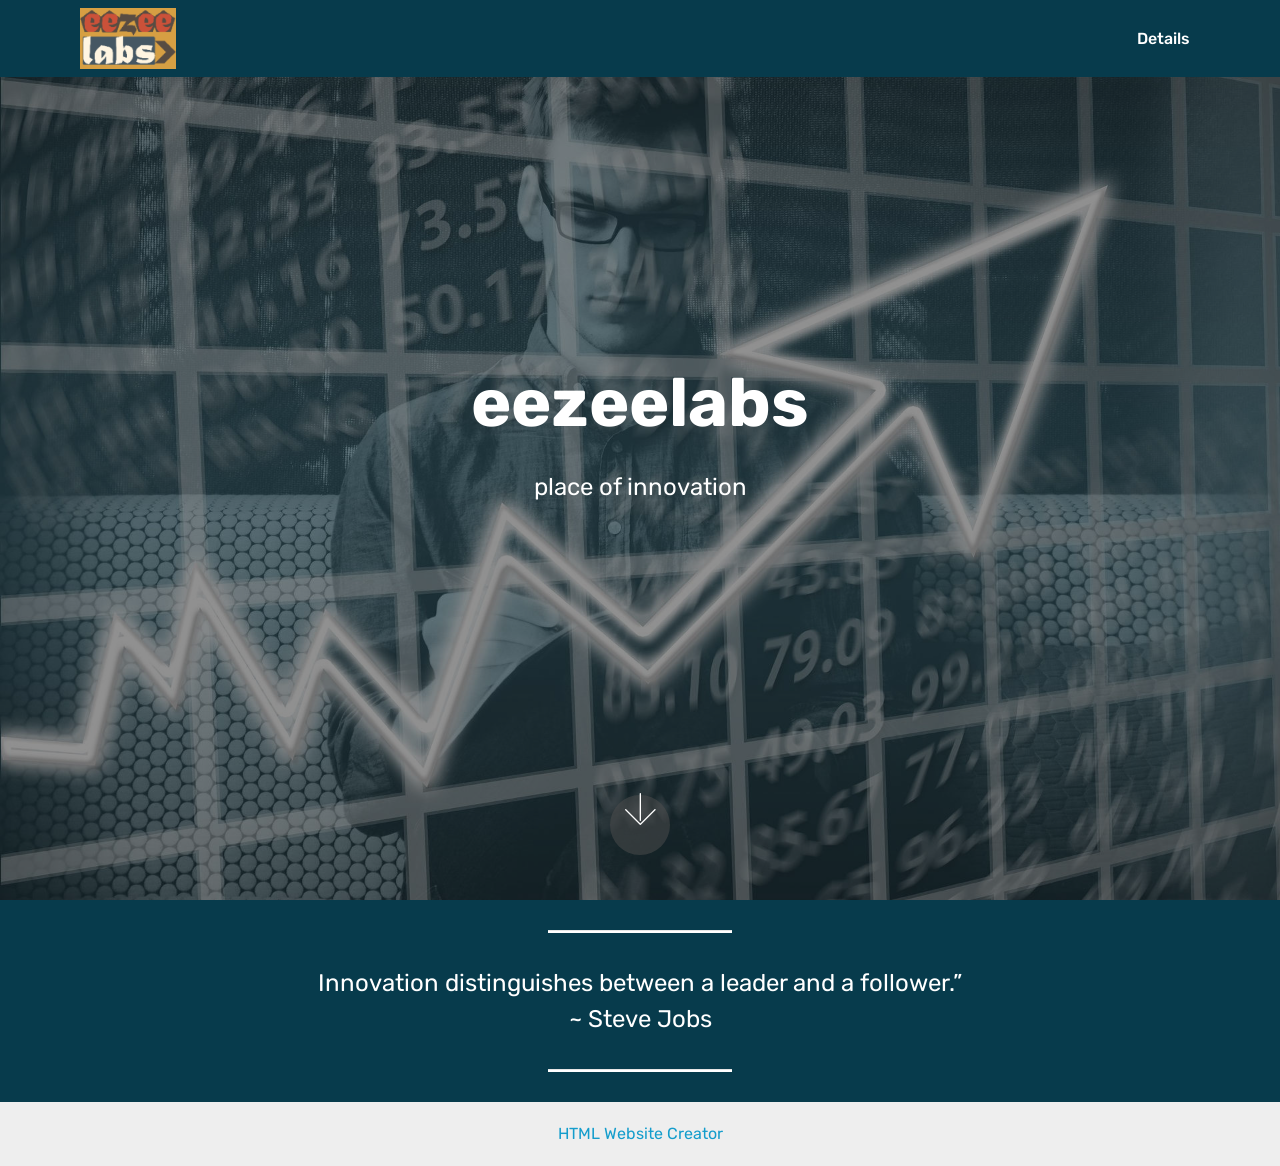
==== index.html @ 476d0904 "Add files via upload" ====
<!DOCTYPE html>
<html  >
<head>
  <!-- Site made with Mobirise Website Builder v6.1.12, https://mobirise.com -->
  <meta charset="UTF-8">
  <meta http-equiv="X-UA-Compatible" content="IE=edge">
  <meta name="generator" content="Mobirise v6.1.12, mobirise.com">
  <meta name="viewport" content="width=device-width, initial-scale=1, minimum-scale=1">
  <link rel="shortcut icon" href="assets/images/eezeelabs-square-v2-121x77.png" type="image/x-icon">
  <meta name="description" content="">
  
  
  <title>Home</title>
  <link rel="stylesheet" href="assets/web/assets/mobirise-icons/mobirise-icons.css">
  <link rel="stylesheet" href="assets/bootstrap/css/bootstrap.min.css">
  <link rel="stylesheet" href="assets/bootstrap/css/bootstrap-grid.min.css">
  <link rel="stylesheet" href="assets/bootstrap/css/bootstrap-reboot.min.css">
  <link rel="stylesheet" href="assets/tether/tether.min.css">
  <link rel="stylesheet" href="assets/dropdown/css/style.css">
  <link rel="stylesheet" href="assets/socicon/css/styles.css">
  <link rel="stylesheet" href="assets/theme/css/style.css">
  <link rel="preload" href="https://fonts.googleapis.com/css?family=Rubik:300,400,500,600,700,800,900,300i,400i,500i,600i,700i,800i,900i&display=swap" as="style" onload="this.onload=null;this.rel='stylesheet'">
  <noscript><link rel="stylesheet" href="https://fonts.googleapis.com/css?family=Rubik:300,400,500,600,700,800,900,300i,400i,500i,600i,700i,800i,900i&display=swap"></noscript>
  <link rel="preload" as="style" href="assets/mobirise/css/mbr-additional.css?v=tnESR0"><link rel="stylesheet" href="assets/mobirise/css/mbr-additional.css?v=tnESR0" type="text/css">

  
  
  
</head>
<body>
  
  <section class="menu cid-s3xLVtD0gV" once="menu" id="menu2-0">

    

    <nav class="navbar navbar-expand beta-menu navbar-dropdown align-items-center navbar-fixed-top navbar-toggleable-sm">
        <button class="navbar-toggler navbar-toggler-right" type="button" data-toggle="collapse" data-target="#navbarSupportedContent" aria-controls="navbarSupportedContent" aria-expanded="false" aria-label="Toggle navigation">
            <div class="hamburger">
                <span></span>
                <span></span>
                <span></span>
                <span></span>
            </div>
        </button>
        <div class="menu-logo">
            <div class="navbar-brand">
                <span class="navbar-logo">
                    
                        <img src="assets/images/eezeelabs-square-v2-121x77.png" alt="" title="" style="height: 3.8rem;">
                    
                </span>
                <span class="navbar-caption-wrap"><a class="navbar-caption text-white display-2" href="index.html#header6-1"></a></span>
            </div>
        </div>
        <div class="collapse navbar-collapse" id="navbarSupportedContent">
            <ul class="navbar-nav nav-dropdown nav-right" data-app-modern-menu="true"><li class="nav-item">
                    <a class="nav-link link text-white text-primary display-4" href="index.html#content10-2">Details</a>
                </li></ul>
            
        </div>
    </nav>
</section>

<section class="header6 cid-s3xM21iIAA mbr-fullscreen mbr-parallax-background" id="header6-1">

    

    <div class="mbr-overlay" style="opacity: 0.5; background-color: rgb(35, 35, 35);">
    </div>

    <div class="container">
        <div class="row justify-content-md-center">
            <div class="mbr-white col-md-10">
                <h1 class="mbr-section-title align-center mbr-bold pb-3 mbr-fonts-style display-1">
                    eezeelabs</h1>
                <p class="mbr-text align-center pb-3 mbr-fonts-style display-5">place of innovation</p>
                
            </div>
        </div>
    </div>

    <div class="mbr-arrow hidden-sm-down" aria-hidden="true">
        <a href="#next">
            <i class="mbri-down mbr-iconfont"></i>
        </a>
    </div>
</section>

<section class="mbr-section article content10 cid-s3yyeljCwm" id="content10-2">
    
     

    <div class="container">
        <div class="inner-container" style="width: 66%;">
            <hr class="line" style="width: 25%;">
            <div class="section-text align-center mbr-white mbr-fonts-style display-5">Innovation distinguishes between a leader and a follower.” <br>~ Steve Jobs</div>
            <hr class="line" style="width: 25%;">
        </div>
    </div>
</section><section class="display-7" style="padding: 0;align-items: center;justify-content: center;flex-wrap: wrap;    align-content: center;display: flex;position: relative;height: 4rem;"><a href="https://mobiri.se/262153" style="flex: 1 1;height: 4rem;position: absolute;width: 100%;z-index: 1;"><img alt="" style="height: 4rem;" src="[data-uri]"></a><p style="margin: 0;text-align: center;" class="display-7">&#8204;</p><a style="z-index:1" href="https://mobirise.com/html-builder.html">HTML Website Creator</a></section><script src="assets/popper/popper.min.js"></script>  <script src="assets/web/assets/jquery/jquery.min.js"></script>  <script src="assets/bootstrap/js/bootstrap.min.js"></script>  <script src="assets/tether/tether.min.js"></script>  <script src="assets/smoothscroll/smooth-scroll.js"></script>  <script src="assets/dropdown/js/nav-dropdown.js"></script>  <script src="assets/dropdown/js/navbar-dropdown.js"></script>  <script src="assets/touchswipe/jquery.touch-swipe.min.js"></script>  <script src="assets/parallax/jarallax.min.js"></script>  <script src="assets/theme/js/script.js"></script>  
  
  
</body>
</html>
---- assets/web/assets/mobirise-icons/mobirise-icons.css ----
@font-face {
  font-family: 'MobiriseIcons';
  src:  url('mobirise-icons.eot?spat4u');
  src:  url('mobirise-icons.eot?spat4u#iefix') format('embedded-opentype'),
    url('mobirise-icons.woff2?spat4u') format('woff2'),
    url('mobirise-icons.woff?spat4u') format('woff'),
    url('mobirise-icons.ttf?spat4u') format('truetype'),
    url('mobirise-icons.svg?spat4u#MobiriseIcons') format('svg');
  font-weight: normal;
  font-style: normal;
  font-display: swap;
}

[class^="mbri-"], [class*=" mbri-"] {
  /* use !important to prevent issues with browser extensions that change fonts */
  font-family: MobiriseIcons !important;
  speak: none;
  font-style: normal;
  font-weight: normal;
  font-variant: normal;
  text-transform: none;
  line-height: 1;

  /* Better Font Rendering =========== */
  -webkit-font-smoothing: antialiased;
  -moz-osx-font-smoothing: grayscale;
}

.mbri-add-submenu:before {
  content: "\e900";
}
.mbri-alert:before {
  content: "\e901";
}
.mbri-align-center:before {
  content: "\e902";
}
.mbri-align-justify:before {
  content: "\e903";
}
.mbri-align-left:before {
  content: "\e904";
}
.mbri-align-right:before {
  content: "\e905";
}
.mbri-android:before {
  content: "\e906";
}
.mbri-apple:before {
  content: "\e907";
}
.mbri-arrow-down:before {
  content: "\e908";
}
.mbri-arrow-next:before {
  content: "\e909";
}
.mbri-arrow-prev:before {
  content: "\e90a";
}
.mbri-arrow-up:before {
  content: "\e90b";
}
.mbri-bold:before {
  content: "\e90c";
}
.mbri-bookmark:before {
  content: "\e90d";
}
.mbri-bootstrap:before {
  content: "\e90e";
}
.mbri-briefcase:before {
  content: "\e90f";
}
.mbri-browse:before {
  content: "\e910";
}
.mbri-bulleted-list:before {
  content: "\e911";
}
.mbri-calendar:before {
  content: "\e912";
}
.mbri-camera:before {
  content: "\e913";
}
.mbri-cart-add:before {
  content: "\e914";
}
.mbri-cart-full:before {
  content: "\e915";
}
.mbri-cash:before {
  content: "\e916";
}
.mbri-change-style:before {
  content: "\e917";
}
.mbri-chat:before {
  content: "\e918";
}
.mbri-clock:before {
  content: "\e919";
}
.mbri-close:before {
  content: "\e91a";
}
.mbri-cloud:before {
  content: "\e91b";
}
.mbri-code:before {
  content: "\e91c";
}
.mbri-contact-form:before {
  content: "\e91d";
}
.mbri-credit-card:before {
  content: "\e91e";
}
.mbri-cursor-click:before {
  content: "\e91f";
}
.mbri-cust-feedback:before {
  content: "\e920";
}
.mbri-database:before {
  content: "\e921";
}
.mbri-delivery:before {
  content: "\e922";
}
.mbri-desktop:before {
  content: "\e923";
}
.mbri-devices:before {
  content: "\e924";
}
.mbri-down:before {
  content: "\e925";
}
.mbri-download:before {
  content: "\e989";
}
.mbri-drag-n-drop:before {
  content: "\e927";
}
.mbri-drag-n-drop2:before {
  content: "\e928";
}
.mbri-edit:before {
  content: "\e929";
}
.mbri-edit2:before {
  content: "\e92a";
}
.mbri-error:before {
  content: "\e92b";
}
.mbri-extension:before {
  content: "\e92c";
}
.mbri-features:before {
  content: "\e92d";
}
.mbri-file:before {
  content: "\e92e";
}
.mbri-flag:before {
  content: "\e92f";
}
.mbri-folder:before {
  content: "\e930";
}
.mbri-gift:before {
  content: "\e931";
}
.mbri-github:before {
  content: "\e932";
}
.mbri-globe:before {
  content: "\e933";
}
.mbri-globe-2:before {
  content: "\e934";
}
.mbri-growing-chart:before {
  content: "\e935";
}
.mbri-hearth:before {
  content: "\e936";
}
.mbri-help:before {
  content: "\e937";
}
.mbri-home:before {
  content: "\e938";
}
.mbri-hot-cup:before {
  content: "\e939";
}
.mbri-idea:before {
  content: "\e93a";
}
.mbri-image-gallery:before {
  content: "\e93b";
}
.mbri-image-slider:before {
  content: "\e93c";
}
.mbri-info:before {
  content: "\e93d";
}
.mbri-italic:before {
  content: "\e93e";
}
.mbri-key:before {
  content: "\e93f";
}
.mbri-laptop:before {
  content: "\e940";
}
.mbri-layers:before {
  content: "\e941";
}
.mbri-left-right:before {
  content: "\e942";
}
.mbri-left:before {
  content: "\e943";
}
.mbri-letter:before {
  content: "\e944";
}
.mbri-like:before {
  content: "\e945";
}
.mbri-link:before {
  content: "\e946";
}
.mbri-lock:before {
  content: "\e947";
}
.mbri-login:before {
  content: "\e948";
}
.mbri-logout:before {
  content: "\e949";
}
.mbri-magic-stick:before {
  content: "\e94a";
}
.mbri-map-pin:before {
  content: "\e94b";
}
.mbri-menu:before {
  content: "\e94c";
}
.mbri-mobile:before {
  content: "\e94d";
}
.mbri-mobile2:before {
  content: "\e94e";
}
.mbri-mobirise:before {
  content: "\e94f";
}
.mbri-more-horizontal:before {
  content: "\e950";
}
.mbri-more-vertical:before {
  content: "\e951";
}
.mbri-music:before {
  content: "\e952";
}
.mbri-new-file:before {
  content: "\e953";
}
.mbri-numbered-list:before {
  content: "\e954";
}
.mbri-opened-folder:before {
  content: "\e955";
}
.mbri-pages:before {
  content: "\e956";
}
.mbri-paper-plane:before {
  content: "\e957";
}
.mbri-paperclip:before {
  content: "\e958";
}
.mbri-photo:before {
  content: "\e959";
}
.mbri-photos:before {
  content: "\e95a";
}
.mbri-pin:before {
  content: "\e95b";
}
.mbri-play:before {
  content: "\e95c";
}
.mbri-plus:before {
  content: "\e95d";
}
.mbri-preview:before {
  content: "\e95e";
}
.mbri-print:before {
  content: "\e95f";
}
.mbri-protect:before {
  content: "\e960";
}
.mbri-question:before {
  content: "\e961";
}
.mbri-quote-left:before {
  content: "\e962";
}
.mbri-quote-right:before {
  content: "\e963";
}
.mbri-refresh:before {
  content: "\e964";
}
.mbri-responsive:before {
  content: "\e965";
}
.mbri-right:before {
  content: "\e966";
}
.mbri-rocket:before {
  content: "\e967";
}
.mbri-sad-face:before {
  content: "\e968";
}
.mbri-sale:before {
  content: "\e969";
}
.mbri-save:before {
  content: "\e96a";
}
.mbri-search:before {
  content: "\e96b";
}
.mbri-setting:before {
  content: "\e96c";
}
.mbri-setting2:before {
  content: "\e96d";
}
.mbri-setting3:before {
  content: "\e96e";
}
.mbri-share:before {
  content: "\e96f";
}
.mbri-shopping-bag:before {
  content: "\e970";
}
.mbri-shopping-basket:before {
  content: "\e971";
}
.mbri-shopping-cart:before {
  content: "\e972";
}
.mbri-sites:before {
  content: "\e973";
}
.mbri-smile-face:before {
  content: "\e974";
}
.mbri-speed:before {
  content: "\e975";
}
.mbri-star:before {
  content: "\e976";
}
.mbri-success:before {
  content: "\e977";
}
.mbri-sun:before {
  content: "\e978";
}
.mbri-sun2:before {
  content: "\e979";
}
.mbri-tablet:before {
  content: "\e97a";
}
.mbri-tablet-vertical:before {
  content: "\e97b";
}
.mbri-target:before {
  content: "\e97c";
}
.mbri-timer:before {
  content: "\e97d";
}
.mbri-to-ftp:before {
  content: "\e97e";
}
.mbri-to-local-drive:before {
  content: "\e97f";
}
.mbri-touch-swipe:before {
  content: "\e980";
}
.mbri-touch:before {
  content: "\e981";
}
.mbri-trash:before {
  content: "\e982";
}
.mbri-underline:before {
  content: "\e983";
}
.mbri-unlink:before {
  content: "\e984";
}
.mbri-unlock:before {
  content: "\e985";
}
.mbri-up-down:before {
  content: "\e986";
}
.mbri-up:before {
  content: "\e987";
}
.mbri-update:before {
  content: "\e988";
}
.mbri-upload:before {
 content: "\e926"; 
}
.mbri-user:before {
  content: "\e98a";
}
.mbri-user2:before {
  content: "\e98b";
}
.mbri-users:before {
  content: "\e98c";
}
.mbri-video:before {
  content: "\e98d";
}
.mbri-video-play:before {
  content: "\e98e";
}
.mbri-watch:before {
  content: "\e98f";
}
.mbri-website-theme:before {
  content: "\e990";
}
.mbri-wifi:before {
  content: "\e991";
}
.mbri-windows:before {
  content: "\e992";
}
.mbri-zoom-out:before {
  content: "\e993";
}
.mbri-redo:before {
  content: "\e994";
}
.mbri-undo:before {
  content: "\e995";
}
---- assets/dropdown/css/style.css ----
.navbar-dropdown {
  left: 0;
  padding: 0;
  position: absolute;
  right: 0;
  top: 0;
  transition: all 0.45s ease;
  z-index: 1030;
  background: #282828; }
  .navbar-dropdown .navbar-logo {
    margin-right: 0.8rem;
    transition: margin 0.3s ease-in-out;
    vertical-align: middle; }
    .navbar-dropdown .navbar-logo img {
      height: 3.125rem;
      transition: all 0.3s ease-in-out; }
    .navbar-dropdown .navbar-logo.mbr-iconfont {
      font-size: 3.125rem;
      line-height: 3.125rem; }
  .navbar-dropdown .navbar-caption {
    font-weight: 700;
    white-space: normal;
    vertical-align: -4px;
    line-height: 3.125rem !important; }
    .navbar-dropdown .navbar-caption, .navbar-dropdown .navbar-caption:hover {
      color: inherit;
      text-decoration: none; }
  .navbar-dropdown .mbr-iconfont + .navbar-caption {
    vertical-align: -1px; }
  .navbar-dropdown.navbar-fixed-top {
    position: fixed; }
  .navbar-dropdown .navbar-brand span {
    vertical-align: -4px; }
  .navbar-dropdown.bg-color.transparent {
    background: none; }
  .navbar-dropdown.navbar-short .navbar-brand {
    padding: 0.625rem 0; }
    .navbar-dropdown.navbar-short .navbar-brand span {
      vertical-align: -1px; }
  .navbar-dropdown.navbar-short .navbar-caption {
    line-height: 2.375rem !important;
    vertical-align: -2px; }
  .navbar-dropdown.navbar-short .navbar-logo {
    margin-right: 0.5rem; }
    .navbar-dropdown.navbar-short .navbar-logo img {
      height: 2.375rem; }
    .navbar-dropdown.navbar-short .navbar-logo.mbr-iconfont {
      font-size: 2.375rem;
      line-height: 2.375rem; }
  .navbar-dropdown.navbar-short .mbr-table-cell {
    height: 3.625rem; }
  .navbar-dropdown .navbar-close {
    left: 0.6875rem;
    position: fixed;
    top: 0.75rem;
    z-index: 1000; }
  .navbar-dropdown .hamburger-icon {
    content: "";
    display: inline-block;
    vertical-align: middle;
    width: 16px;
    -webkit-box-shadow: 0 -6px 0 1px #282828,0 0 0 1px #282828,0 6px 0 1px #282828;
    -moz-box-shadow: 0 -6px 0 1px #282828,0 0 0 1px #282828,0 6px 0 1px #282828;
    box-shadow: 0 -6px 0 1px #282828,0 0 0 1px #282828,0 6px 0 1px #282828; }

.dropdown-menu .dropdown-toggle[data-toggle="dropdown-submenu"]::after {
  border-bottom: 0.35em solid transparent;
  border-left: 0.35em solid;
  border-right: 0;
  border-top: 0.35em solid transparent;
  margin-left: 0.3rem; }

.dropdown-menu .dropdown-item:focus {
  outline: 0; }

.nav-dropdown {
  font-size: 0.75rem;
  font-weight: 500;
  height: auto !important; }
  .nav-dropdown .nav-btn {
    padding-left: 1rem; }
  .nav-dropdown .link {
    margin: .667em 1.667em;
    font-weight: 500;
    padding: 0;
    transition: color .2s ease-in-out; }
    .nav-dropdown .link.dropdown-toggle {
      margin-right: 2.583em; }
      .nav-dropdown .link.dropdown-toggle::after {
        margin-left: .25rem;
        border-top: 0.35em solid;
        border-right: 0.35em solid transparent;
        border-left: 0.35em solid transparent;
        border-bottom: 0; }
      .nav-dropdown .link.dropdown-toggle[aria-expanded="true"] {
        margin: 0;
        padding: 0.667em 3.263em  0.667em 1.667em; }
  .nav-dropdown .link::after,
  .nav-dropdown .dropdown-item::after {
    color: inherit; }
  .nav-dropdown .btn {
    font-size: 0.75rem;
    font-weight: 700;
    letter-spacing: 0;
    margin-bottom: 0;
    padding-left: 1.25rem;
    padding-right: 1.25rem; }
  .nav-dropdown .dropdown-menu {
    border-radius: 0;
    border: 0;
    left: 0;
    margin: 0;
    padding-bottom: 1.25rem;
    padding-top: 1.25rem;
    position: relative; }
  .nav-dropdown .dropdown-submenu {
    margin-left: 0.125rem;
    top: 0; }
  .nav-dropdown .dropdown-item {
    font-weight: 500;
    line-height: 2;
    padding: 0.3846em 4.615em 0.3846em 1.5385em;
    position: relative;
    transition: color .2s ease-in-out, background-color .2s ease-in-out; }
    .nav-dropdown .dropdown-item::after {
      margin-top: -0.3077em;
      position: absolute;
      right: 1.1538em;
      top: 50%; }
    .nav-dropdown .dropdown-item:focus, .nav-dropdown .dropdown-item:hover {
      background: none; }

@media (max-width: 767px) {
  .nav-dropdown.navbar-toggleable-sm {
    bottom: 0;
    display: none;
    left: 0;
    overflow-x: hidden;
    position: fixed;
    top: 0;
    transform: translateX(-100%);
    -ms-transform: translateX(-100%);
    -webkit-transform: translateX(-100%);
    width: 18.75rem;
    z-index: 999; } }
.nav-dropdown.navbar-toggleable-xl {
  bottom: 0;
  display: none;
  left: 0;
  overflow-x: hidden;
  position: fixed;
  top: 0;
  transform: translateX(-100%);
  -ms-transform: translateX(-100%);
  -webkit-transform: translateX(-100%);
  width: 18.75rem;
  z-index: 999; }

.nav-dropdown-sm {
  display: block !important;
  overflow-x: hidden;
  overflow: auto;
  padding-top: 3.875rem; }
  .nav-dropdown-sm::after {
    content: "";
    display: block;
    height: 3rem;
    width: 100%; }
  .nav-dropdown-sm.collapse.in ~ .navbar-close {
    display: block !important; }
  .nav-dropdown-sm.collapsing, .nav-dropdown-sm.collapse.in {
    transform: translateX(0);
    -ms-transform: translateX(0);
    -webkit-transform: translateX(0);
    transition: all 0.25s ease-out;
    -webkit-transition: all 0.25s ease-out;
    background: #282828; }
  .nav-dropdown-sm.collapsing[aria-expanded="false"] {
    transform: translateX(-100%);
    -ms-transform: translateX(-100%);
    -webkit-transform: translateX(-100%); }
  .nav-dropdown-sm .nav-item {
    display: block;
    margin-left: 0 !important;
    padding-left: 0; }
  .nav-dropdown-sm .link,
  .nav-dropdown-sm .dropdown-item {
    border-top: 1px dotted rgba(255, 255, 255, 0.1);
    font-size: 0.8125rem;
    line-height: 1.6;
    margin: 0 !important;
    padding: 0.875rem 2.4rem 0.875rem 1.5625rem !important;
    position: relative;
    white-space: normal; }
    .nav-dropdown-sm .link:focus, .nav-dropdown-sm .link:hover,
    .nav-dropdown-sm .dropdown-item:focus,
    .nav-dropdown-sm .dropdown-item:hover {
      background: rgba(0, 0, 0, 0.2) !important;
      color: #c0a375; }
  .nav-dropdown-sm .nav-btn {
    position: relative;
    padding: 1.5625rem 1.5625rem 0 1.5625rem; }
    .nav-dropdown-sm .nav-btn::before {
      border-top: 1px dotted rgba(255, 255, 255, 0.1);
      content: "";
      left: 0;
      position: absolute;
      top: 0;
      width: 100%; }
    .nav-dropdown-sm .nav-btn + .nav-btn {
      padding-top: 0.625rem; }
      .nav-dropdown-sm .nav-btn + .nav-btn::before {
        display: none; }
  .nav-dropdown-sm .btn {
    padding: 0.625rem 0; }
  .nav-dropdown-sm .dropdown-toggle[data-toggle="dropdown-submenu"]::after {
    margin-left: .25rem;
    border-top: 0.35em solid;
    border-right: 0.35em solid transparent;
    border-left: 0.35em solid transparent;
    border-bottom: 0; }
  .nav-dropdown-sm .dropdown-toggle[data-toggle="dropdown-submenu"][aria-expanded="true"]::after {
    border-top: 0;
    border-right: 0.35em solid transparent;
    border-left: 0.35em solid transparent;
    border-bottom: 0.35em solid; }
  .nav-dropdown-sm .dropdown-menu {
    margin: 0;
    padding: 0;
    position: relative;
    top: 0;
    left: 0;
    width: 100%;
    border: 0;
    float: none;
    border-radius: 0;
    background: none; }
  .nav-dropdown-sm .dropdown-submenu {
    left: 100%;
    margin-left: 0.125rem;
    margin-top: -1.25rem;
    top: 0; }

.navbar-toggleable-sm .nav-dropdown .dropdown-menu {
  position: absolute; }

.navbar-toggleable-sm .nav-dropdown .dropdown-submenu {
  left: 100%;
  margin-left: 0.125rem;
  margin-top: -1.25rem;
  top: 0; }

.navbar-toggleable-sm.opened .nav-dropdown .dropdown-menu {
  position: relative; }

.navbar-toggleable-sm.opened .nav-dropdown .dropdown-submenu {
  left: 0;
  margin-left: 00rem;
  margin-top: 0rem;
  top: 0; }

.is-builder .nav-dropdown.collapsing {
  transition: none !important; }

/*# sourceMappingURL=style.css.map */
---- assets/socicon/css/styles.css ----
@charset "UTF-8";

@font-face {
  font-family: 'Socicon';
  src:  url('../fonts/socicon.eot');
  src:  url('../fonts/socicon.eot?#iefix') format('embedded-opentype'),
    url('../fonts/socicon.woff2') format('woff2'),
    url('../fonts/socicon.ttf') format('truetype'),
    url('../fonts/socicon.woff') format('woff'),
    url('../fonts/socicon.svg#socicon') format('svg');
  font-weight: normal;
  font-style: normal;
}

[data-icon]:before {
  font-family: "socicon" !important;
  content: attr(data-icon);
  font-style: normal !important;
  font-weight: normal !important;
  font-variant: normal !important;
  text-transform: none !important;
  speak: none;
  line-height: 1;
  -webkit-font-smoothing: antialiased;
  -moz-osx-font-smoothing: grayscale;
}

[class^="socicon-"], [class*=" socicon-"] {
  /* use !important to prevent issues with browser extensions that change fonts */
  font-family: 'Socicon' !important;
  speak: none;
  font-style: normal;
  font-weight: normal;
  font-variant: normal;
  text-transform: none;
  line-height: 1;

  /* Better Font Rendering =========== */
  -webkit-font-smoothing: antialiased;
  -moz-osx-font-smoothing: grayscale;
}

.socicon-eitaa:before {
  content: "\e97c";
}
.socicon-soroush:before {
  content: "\e97d";
}
.socicon-bale:before {
  content: "\e97e";
}
.socicon-zazzle:before {
  content: "\e97b";
}
.socicon-society6:before {
  content: "\e97a";
}
.socicon-redbubble:before {
  content: "\e979";
}
.socicon-avvo:before {
  content: "\e978";
}
.socicon-stitcher:before {
  content: "\e977";
}
.socicon-googlehangouts:before {
  content: "\e974";
}
.socicon-dlive:before {
  content: "\e975";
}
.socicon-vsco:before {
  content: "\e976";
}
.socicon-flipboard:before {
  content: "\e973";
}
.socicon-ubuntu:before {
  content: "\e958";
}
.socicon-artstation:before {
  content: "\e959";
}
.socicon-invision:before {
  content: "\e95a";
}
.socicon-torial:before {
  content: "\e95b";
}
.socicon-collectorz:before {
  content: "\e95c";
}
.socicon-seenthis:before {
  content: "\e95d";
}
.socicon-googleplaymusic:before {
  content: "\e95e";
}
.socicon-debian:before {
  content: "\e95f";
}
.socicon-filmfreeway:before {
  content: "\e960";
}
.socicon-gnome:before {
  content: "\e961";
}
.socicon-itchio:before {
  content: "\e962";
}
.socicon-jamendo:before {
  content: "\e963";
}
.socicon-mix:before {
  content: "\e964";
}
.socicon-sharepoint:before {
  content: "\e965";
}
.socicon-tinder:before {
  content: "\e966";
}
.socicon-windguru:before {
  content: "\e967";
}
.socicon-cdbaby:before {
  content: "\e968";
}
.socicon-elementaryos:before {
  content: "\e969";
}
.socicon-stage32:before {
  content: "\e96a";
}
.socicon-tiktok:before {
  content: "\e96b";
}
.socicon-gitter:before {
  content: "\e96c";
}
.socicon-letterboxd:before {
  content: "\e96d";
}
.socicon-threema:before {
  content: "\e96e";
}
.socicon-splice:before {
  content: "\e96f";
}
.socicon-metapop:before {
  content: "\e970";
}
.socicon-naver:before {
  content: "\e971";
}
.socicon-remote:before {
  content: "\e972";
}
.socicon-internet:before {
  content: "\e957";
}
.socicon-moddb:before {
  content: "\e94b";
}
.socicon-indiedb:before {
  content: "\e94c";
}
.socicon-traxsource:before {
  content: "\e94d";
}
.socicon-gamefor:before {
  content: "\e94e";
}
.socicon-pixiv:before {
  content: "\e94f";
}
.socicon-myanimelist:before {
  content: "\e950";
}
.socicon-blackberry:before {
  content: "\e951";
}
.socicon-wickr:before {
  content: "\e952";
}
.socicon-spip:before {
  content: "\e953";
}
.socicon-napster:before {
  content: "\e954";
}
.socicon-beatport:before {
  content: "\e955";
}
.socicon-hackerone:before {
  content: "\e956";
}
.socicon-hackernews:before {
  content: "\e946";
}
.socicon-smashwords:before {
  content: "\e947";
}
.socicon-kobo:before {
  content: "\e948";
}
.socicon-bookbub:before {
  content: "\e949";
}
.socicon-mailru:before {
  content: "\e94a";
}
.socicon-gitlab:before {
  content: "\e945";
}
.socicon-instructables:before {
  content: "\e944";
}
.socicon-portfolio:before {
  content: "\e943";
}
.socicon-codered:before {
  content: "\e940";
}
.socicon-origin:before {
  content: "\e941";
}
.socicon-nextdoor:before {
  content: "\e942";
}
.socicon-udemy:before {
  content: "\e93f";
}
.socicon-livemaster:before {
  content: "\e93e";
}
.socicon-crunchbase:before {
  content: "\e93b";
}
.socicon-homefy:before {
  content: "\e93c";
}
.socicon-calendly:before {
  content: "\e93d";
}
.socicon-realtor:before {
  content: "\e90f";
}
.socicon-tidal:before {
  content: "\e910";
}
.socicon-qobuz:before {
  content: "\e911";
}
.socicon-natgeo:before {
  content: "\e912";
}
.socicon-mastodon:before {
  content: "\e913";
}
.socicon-unsplash:before {
  content: "\e914";
}
.socicon-homeadvisor:before {
  content: "\e915";
}
.socicon-angieslist:before {
  content: "\e916";
}
.socicon-codepen:before {
  content: "\e917";
}
.socicon-slack:before {
  content: "\e918";
}
.socicon-openaigym:before {
  content: "\e919";
}
.socicon-logmein:before {
  content: "\e91a";
}
.socicon-fiverr:before {
  content: "\e91b";
}
.socicon-gotomeeting:before {
  content: "\e91c";
}
.socicon-aliexpress:before {
  content: "\e91d";
}
.socicon-guru:before {
  content: "\e91e";
}
.socicon-appstore:before {
  content: "\e91f";
}
.socicon-homes:before {
  content: "\e920";
}
.socicon-zoom:before {
  content: "\e921";
}
.socicon-alibaba:before {
  content: "\e922";
}
.socicon-craigslist:before {
  content: "\e923";
}
.socicon-wix:before {
  content: "\e924";
}
.socicon-redfin:before {
  content: "\e925";
}
.socicon-googlecalendar:before {
  content: "\e926";
}
.socicon-shopify:before {
  content: "\e927";
}
.socicon-freelancer:before {
  content: "\e928";
}
.socicon-seedrs:before {
  content: "\e929";
}
.socicon-bing:before {
  content: "\e92a";
}
.socicon-doodle:before {
  content: "\e92b";
}
.socicon-bonanza:before {
  content: "\e92c";
}
.socicon-squarespace:before {
  content: "\e92d";
}
.socicon-toptal:before {
  content: "\e92e";
}
.socicon-gust:before {
  content: "\e92f";
}
.socicon-ask:before {
  content: "\e930";
}
.socicon-trulia:before {
  content: "\e931";
}
.socicon-loomly:before {
  content: "\e932";
}
.socicon-ghost:before {
  content: "\e933";
}
.socicon-upwork:before {
  content: "\e934";
}
.socicon-fundable:before {
  content: "\e935";
}
.socicon-booking:before {
  content: "\e936";
}
.socicon-googlemaps:before {
  content: "\e937";
}
.socicon-zillow:before {
  content: "\e938";
}
.socicon-niconico:before {
  content: "\e939";
}
.socicon-toneden:before {
  content: "\e93a";
}
.socicon-augment:before {
  content: "\e908";
}
.socicon-bitbucket:before {
  content: "\e909";
}
.socicon-fyuse:before {
  content: "\e90a";
}
.socicon-yt-gaming:before {
  content: "\e90b";
}
.socicon-sketchfab:before {
  content: "\e90c";
}
.socicon-mobcrush:before {
  content: "\e90d";
}
.socicon-microsoft:before {
  content: "\e90e";
}
.socicon-pandora:before {
  content: "\e907";
}
.socicon-messenger:before {
  content: "\e906";
}
.socicon-gamewisp:before {
  content: "\e905";
}
.socicon-bloglovin:before {
  content: "\e904";
}
.socicon-tunein:before {
  content: "\e903";
}
.socicon-gamejolt:before {
  content: "\e901";
}
.socicon-trello:before {
  content: "\e902";
}
.socicon-spreadshirt:before {
  content: "\e900";
}
.socicon-500px:before {
  content: "\e000";
}
.socicon-8tracks:before {
  content: "\e001";
}
.socicon-airbnb:before {
  content: "\e002";
}
.socicon-alliance:before {
  content: "\e003";
}
.socicon-amazon:before {
  content: "\e004";
}
.socicon-amplement:before {
  content: "\e005";
}
.socicon-android:before {
  content: "\e006";
}
.socicon-angellist:before {
  content: "\e007";
}
.socicon-apple:before {
  content: "\e008";
}
.socicon-appnet:before {
  content: "\e009";
}
.socicon-baidu:before {
  content: "\e00a";
}
.socicon-bandcamp:before {
  content: "\e00b";
}
.socicon-battlenet:before {
  content: "\e00c";
}
.socicon-mixer:before {
  content: "\e00d";
}
.socicon-bebee:before {
  content: "\e00e";
}
.socicon-bebo:before {
  content: "\e00f";
}
.socicon-behance:before {
  content: "\e010";
}
.socicon-blizzard:before {
  content: "\e011";
}
.socicon-blogger:before {
  content: "\e012";
}
.socicon-buffer:before {
  content: "\e013";
}
.socicon-chrome:before {
  content: "\e014";
}
.socicon-coderwall:before {
  content: "\e015";
}
.socicon-curse:before {
  content: "\e016";
}
.socicon-dailymotion:before {
  content: "\e017";
}
.socicon-deezer:before {
  content: "\e018";
}
.socicon-delicious:before {
  content: "\e019";
}
.socicon-deviantart:before {
  content: "\e01a";
}
.socicon-diablo:before {
  content: "\e01b";
}
.socicon-digg:before {
  content: "\e01c";
}
.socicon-discord:before {
  content: "\e01d";
}
.socicon-disqus:before {
  content: "\e01e";
}
.socicon-douban:before {
  content: "\e01f";
}
.socicon-draugiem:before {
  content: "\e020";
}
.socicon-dribbble:before {
  content: "\e021";
}
.socicon-drupal:before {
  content: "\e022";
}
.socicon-ebay:before {
  content: "\e023";
}
.socicon-ello:before {
  content: "\e024";
}
.socicon-endomodo:before {
  content: "\e025";
}
.socicon-envato:before {
  content: "\e026";
}
.socicon-etsy:before {
  content: "\e027";
}
.socicon-facebook:before {
  content: "\e028";
}
.socicon-feedburner:before {
  content: "\e029";
}
.socicon-filmweb:before {
  content: "\e02a";
}
.socicon-firefox:before {
  content: "\e02b";
}
.socicon-flattr:before {
  content: "\e02c";
}
.socicon-flickr:before {
  content: "\e02d";
}
.socicon-formulr:before {
  content: "\e02e";
}
.socicon-forrst:before {
  content: "\e02f";
}
.socicon-foursquare:before {
  content: "\e030";
}
.socicon-friendfeed:before {
  content: "\e031";
}
.socicon-github:before {
  content: "\e032";
}
.socicon-goodreads:before {
  content: "\e033";
}
.socicon-google:before {
  content: "\e034";
}
.socicon-googlescholar:before {
  content: "\e035";
}
.socicon-googlegroups:before {
  content: "\e036";
}
.socicon-googlephotos:before {
  content: "\e037";
}
.socicon-googleplus:before {
  content: "\e038";
}
.socicon-grooveshark:before {
  content: "\e039";
}
.socicon-hackerrank:before {
  content: "\e03a";
}
.socicon-hearthstone:before {
  content: "\e03b";
}
.socicon-hellocoton:before {
  content: "\e03c";
}
.socicon-heroes:before {
  content: "\e03d";
}
.socicon-smashcast:before {
  content: "\e03e";
}
.socicon-horde:before {
  content: "\e03f";
}
.socicon-houzz:before {
  content: "\e040";
}
.socicon-icq:before {
  content: "\e041";
}
.socicon-identica:before {
  content: "\e042";
}
.socicon-imdb:before {
  content: "\e043";
}
.socicon-instagram:before {
  content: "\e044";
}
.socicon-issuu:before {
  content: "\e045";
}
.socicon-istock:before {
  content: "\e046";
}
.socicon-itunes:before {
  content: "\e047";
}
.socicon-keybase:before {
  content: "\e048";
}
.socicon-lanyrd:before {
  content: "\e049";
}
.socicon-lastfm:before {
  content: "\e04a";
}
.socicon-line:before {
  content: "\e04b";
}
.socicon-linkedin:before {
  content: "\e04c";
}
.socicon-livejournal:before {
  content: "\e04d";
}
.socicon-lyft:before {
  content: "\e04e";
}
.socicon-macos:before {
  content: "\e04f";
}
.socicon-mail:before {
  content: "\e050";
}
.socicon-medium:before {
  content: "\e051";
}
.socicon-meetup:before {
  content: "\e052";
}
.socicon-mixcloud:before {
  content: "\e053";
}
.socicon-modelmayhem:before {
  content: "\e054";
}
.socicon-mumble:before {
  content: "\e055";
}
.socicon-myspace:before {
  content: "\e056";
}
.socicon-newsvine:before {
  content: "\e057";
}
.socicon-nintendo:before {
  content: "\e058";
}
.socicon-npm:before {
  content: "\e059";
}
.socicon-odnoklassniki:before {
  content: "\e05a";
}
.socicon-openid:before {
  content: "\e05b";
}
.socicon-opera:before {
  content: "\e05c";
}
.socicon-outlook:before {
  content: "\e05d";
}
.socicon-overwatch:before {
  content: "\e05e";
}
.socicon-patreon:before {
  content: "\e05f";
}
.socicon-paypal:before {
  content: "\e060";
}
.socicon-periscope:before {
  content: "\e061";
}
.socicon-persona:before {
  content: "\e062";
}
.socicon-pinterest:before {
  content: "\e063";
}
.socicon-play:before {
  content: "\e064";
}
.socicon-player:before {
  content: "\e065";
}
.socicon-playstation:before {
  content: "\e066";
}
.socicon-pocket:before {
  content: "\e067";
}
.socicon-qq:before {
  content: "\e068";
}
.socicon-quora:before {
  content: "\e069";
}
.socicon-raidcall:before {
  content: "\e06a";
}
.socicon-ravelry:before {
  content: "\e06b";
}
.socicon-reddit:before {
  content: "\e06c";
}
.socicon-renren:before {
  content: "\e06d";
}
.socicon-researchgate:before {
  content: "\e06e";
}
.socicon-residentadvisor:before {
  content: "\e06f";
}
.socicon-reverbnation:before {
  content: "\e070";
}
.socicon-rss:before {
  content: "\e071";
}
.socicon-sharethis:before {
  content: "\e072";
}
.socicon-skype:before {
  content: "\e073";
}
.socicon-slideshare:before {
  content: "\e074";
}
.socicon-smugmug:before {
  content: "\e075";
}
.socicon-snapchat:before {
  content: "\e076";
}
.socicon-songkick:before {
  content: "\e077";
}
.socicon-soundcloud:before {
  content: "\e078";
}
.socicon-spotify:before {
  content: "\e079";
}
.socicon-stackexchange:before {
  content: "\e07a";
}
.socicon-stackoverflow:before {
  content: "\e07b";
}
.socicon-starcraft:before {
  content: "\e07c";
}
.socicon-stayfriends:before {
  content: "\e07d";
}
.socicon-steam:before {
  content: "\e07e";
}
.socicon-storehouse:before {
  content: "\e07f";
}
.socicon-strava:before {
  content: "\e080";
}
.socicon-streamjar:before {
  content: "\e081";
}
.socicon-stumbleupon:before {
  content: "\e082";
}
.socicon-swarm:before {
  content: "\e083";
}
.socicon-teamspeak:before {
  content: "\e084";
}
.socicon-teamviewer:before {
  content: "\e085";
}
.socicon-technorati:before {
  content: "\e086";
}
.socicon-telegram:before {
  content: "\e087";
}
.socicon-tripadvisor:before {
  content: "\e088";
}
.socicon-tripit:before {
  content: "\e089";
}
.socicon-triplej:before {
  content: "\e08a";
}
.socicon-tumblr:before {
  content: "\e08b";
}
.socicon-twitch:before {
  content: "\e08c";
}
.socicon-twitter:before {
  content: "\e08d";
}
.socicon-uber:before {
  content: "\e08e";
}
.socicon-ventrilo:before {
  content: "\e08f";
}
.socicon-viadeo:before {
  content: "\e090";
}
.socicon-viber:before {
  content: "\e091";
}
.socicon-viewbug:before {
  content: "\e092";
}
.socicon-vimeo:before {
  content: "\e093";
}
.socicon-vine:before {
  content: "\e094";
}
.socicon-vkontakte:before {
  content: "\e095";
}
.socicon-warcraft:before {
  content: "\e096";
}
.socicon-wechat:before {
  content: "\e097";
}
.socicon-weibo:before {
  content: "\e098";
}
.socicon-whatsapp:before {
  content: "\e099";
}
.socicon-wikipedia:before {
  content: "\e09a";
}
.socicon-windows:before {
  content: "\e09b";
}
.socicon-wordpress:before {
  content: "\e09c";
}
.socicon-wykop:before {
  content: "\e09d";
}
.socicon-xbox:before {
  content: "\e09e";
}
.socicon-xing:before {
  content: "\e09f";
}
.socicon-yahoo:before {
  content: "\e0a0";
}
.socicon-yammer:before {
  content: "\e0a1";
}
.socicon-yandex:before {
  content: "\e0a2";
}
.socicon-yelp:before {
  content: "\e0a3";
}
.socicon-younow:before {
  content: "\e0a4";
}
.socicon-youtube:before {
  content: "\e0a5";
}
.socicon-zapier:before {
  content: "\e0a6";
}
.socicon-zerply:before {
  content: "\e0a7";
}
.socicon-zomato:before {
  content: "\e0a8";
}
.socicon-zynga:before {
  content: "\e0a9";
}
---- assets/theme/css/style.css ----
/*!
 * Mobirise v4 theme (https://mobirise.com/)
 * Copyright 2017 Mobirise
 */
section {
  background-color: #eeeeee;
}

.form-control:focus {
  box-shadow: none;
}

:focus {
  outline: none;
}

body {
  font-style: normal;
  line-height: 1.5;
}

section,
.container,
.container-fluid {
  position: relative;
  word-wrap: break-word;
}

a.mbr-iconfont:hover {
  text-decoration: none;
}

.article .lead p,
.article .lead ul,
.article .lead ol,
.article .lead pre,
.article .lead blockquote {
  margin-bottom: 0;
}

ul,
ol,
pre,
blockquote {
  margin-bottom: 2.3125rem;
}

pre {
  background: #f4f4f4;
  padding: 10px 24px;
  white-space: pre-wrap;
}

.inactive {
  -webkit-user-select: none;
  -moz-user-select: none;
  -ms-user-select: none;
  user-select: none;
  pointer-events: none;
  -webkit-user-drag: none;
  user-drag: none;
}

.mbr-section__comments .row {
  justify-content: center;
  -webkit-justify-content: center;
}

a {
  font-style: normal;
  font-weight: 400;
  cursor: pointer;
}

a, a:hover {
  text-decoration: none;
}

figure {
  margin-bottom: 0;
}

body {
  color: #232323;
}

h1,
h2,
h3,
h4,
h5,
h6,
.h1,
.h2,
.h3,
.h4,
.h5,
.h6,
.display-1,
.display-2,
.display-3,
.display-4 {
  line-height: 1;
  word-break: break-word;
  word-wrap: break-word;
}

.mbr-section-title {
  font-style: normal;
  line-height: 1.2;
}

.mbr-section-subtitle {
  line-height: 1.3;
}

.mbr-text {
  font-style: normal;
  line-height: 1.6;
}

b,
strong {
  font-weight: bold;
}

blockquote {
  padding: 10px 0 10px 20px;
  position: relative;
  border-left: 2px solid;
  border-color: #ff3366;
}

input:-webkit-autofill, input:-webkit-autofill:hover, input:-webkit-autofill:focus, input:-webkit-autofill:active {
  transition-delay: 9999s;
  transition-property: background-color, color;
}

textarea[type='hidden'] {
  display: none;
}

body {
  position: relative;
}

section {
  background-position: 50% 50%;
  background-repeat: no-repeat;
  background-size: cover;
}

section .mbr-background-video,
section .mbr-background-video-preview {
  position: absolute;
  bottom: 0;
  left: 0;
  right: 0;
  top: 0;
}

.hidden {
  visibility: hidden;
}

.mbr-z-index20 {
  z-index: 20;
}

/*! Base colors */
.mbr-white {
  color: #ffffff;
}

.mbr-black {
  color: #000000;
}

.mbr-bg-white {
  background-color: #ffffff;
}

.mbr-bg-black {
  background-color: #000000;
}

/*! Text-aligns */
.align-left {
  text-align: left;
}

.align-center {
  text-align: center;
}

.align-right {
  text-align: right;
}

@media (max-width: 767px) {
  .align-left,
  .align-center,
  .align-right,
  .mbr-section-btn,
  .mbr-section-title {
    text-align: center;
  }
}

/*! Font-weight  */
.mbr-light {
  font-weight: 300;
}

.mbr-regular {
  font-weight: 400;
}

.mbr-semibold {
  font-weight: 500;
}

.mbr-bold {
  font-weight: 700;
}

/*! Media  */
.media-size-item {
  -moz-flex: 1 1 auto;
  -o-flex: 1 1 auto;
  flex: 1 1 auto;
}

.media-content {
  flex-basis: 100%;
}

.media-container-row {
  display: flex;
  flex-direction: row;
  flex-wrap: wrap;
  justify-content: center;
  align-content: center;
  align-items: start;
}

.media-container-row .media-size-item {
  width: 400px;
}

.media-container-column {
  display: flex;
  flex-direction: column;
  flex-wrap: wrap;
  justify-content: center;
  align-content: center;
  align-items: stretch;
}

.media-container-column > * {
  width: 100%;
}

@media (min-width: 992px) {
  .media-container-row {
    flex-wrap: nowrap;
  }
}

figure {
  overflow: hidden;
}

figure[mbr-media-size] {
  transition: width 0.1s;
}

.mbr-figure img,
.mbr-figure iframe {
  display: block;
  width: 100%;
}

.card {
  background-color: transparent;
  border: none;
}

.card-box {
  width: 100%;
}

.card-img {
  text-align: center;
  flex-shrink: 0;
  -webkit-flex-shrink: 0;
}

.media {
  max-width: 100%;
  margin: 0 auto;
}

.mbr-figure {
  -ms-grid-row-align: center;
  align-self: center;
}

.media-container > div {
  max-width: 100%;
}

.mbr-figure img,
.card-img img {
  width: 100%;
}

@media (max-width: 991px) {
  .media-size-item {
    width: auto !important;
  }
  .media {
    width: auto;
  }
  .mbr-figure {
    width: 100% !important;
  }
}

/*! Buttons */
.btn {
  font-weight: 500;
  border-width: 2px;
  font-style: normal;
  letter-spacing: 1px;
  margin: .4rem .8rem;
  white-space: normal;
  transition: all .3s ease-in-out;
  display: inline-flex;
  align-items: center;
  justify-content: center;
  word-break: break-word;
  -webkit-align-items: center;
  -webkit-justify-content: center;
  display: -webkit-inline-flex;
}

.btn-sm {
  font-weight: 500;
  letter-spacing: 1px;
  transition: all .3s ease-in-out;
}

.btn-md {
  font-weight: 500;
  letter-spacing: 1px;
  margin: .4rem .8rem !important;
  transition: all .3s ease-in-out;
}

.btn-lg {
  font-weight: 500;
  letter-spacing: 1px;
  margin: .4rem .8rem !important;
  transition: all .3s ease-in-out;
}

.mbr-section-btn {
  margin-left: -0.25rem;
  margin-right: -0.25rem;
  font-size: 0;
}

nav .mbr-section-btn {
  margin-left: 0rem;
  margin-right: 0rem;
}

.btn-form {
  border-radius: 0;
}

.btn-form:hover {
  cursor: pointer;
}

/*! Btn icon margin */
.btn .mbr-iconfont,
.btn.btn-sm .mbr-iconfont {
  cursor: pointer;
  margin-right: 0.5rem;
}

.btn.btn-md .mbr-iconfont,
.btn.btn-md .mbr-iconfont {
  margin-right: 0.8rem;
}

.mbr-regular {
  font-weight: 400;
}

.mbr-semibold {
  font-weight: 500;
}

.mbr-bold {
  font-weight: 700;
}

[type='submit'] {
  -webkit-appearance: none;
}

/*! Full-screen */
.mbr-fullscreen .mbr-overlay {
  min-height: 100vh;
}

.mbr-fullscreen {
  display: flex;
  display: -moz-flex;
  display: -ms-flex;
  display: -o-flex;
  align-items: center;
  -webkit-align-items: center;
  min-height: 100vh;
  padding-top: 3rem;
  padding-bottom: 3rem;
}

/*! Map */
.map {
  height: 25rem;
  position: relative;
}

.map iframe {
  width: 100%;
  height: 100%;
}

.mbr-overlay {
  background-color: #000;
  bottom: 0;
  left: 0;
  opacity: .5;
  position: absolute;
  right: 0;
  top: 0;
  z-index: 0;
  pointer-events: none;
}

/* Form */
blockquote {
  font-style: italic;
  padding: 10px 0 10px 20px;
  font-size: 1.09rem;
  position: relative;
  border-width: 3px;
}

.form-control {
  background-color: #f5f5f5;
  box-shadow: none;
  color: #565656;
  line-height: 1.43;
  min-height: 3.5em;
  padding: 1.07em .5em;
}

.form-control, .form-control:focus {
  border: 1px solid #e8e8e8;
}

.form-active .form-control:invalid {
  border-color: red;
}

.form-control-label {
  position: relative;
  cursor: pointer;
  margin-bottom: .357em;
  padding: 0;
}

.alert {
  color: #ffffff;
  border-radius: 0;
  border: 0;
  font-size: .875rem;
  line-height: 1.5;
  margin-bottom: 1.875rem;
  padding: 1.25rem;
  position: relative;
}

.alert.alert-form::after {
  background-color: inherit;
  bottom: -7px;
  content: "";
  display: block;
  height: 14px;
  left: 50%;
  margin-left: -7px;
  position: absolute;
  transform: rotate(45deg);
  width: 14px;
  -webkit-transform: rotate(45deg);
}

.form-asterisk {
  font-family: initial;
  position: absolute;
  top: -2px;
  font-weight: normal;
}

/*! Scroll to top arrow */
#scrollToTop a i:before {
  content: '';
  position: absolute;
  height: 40%;
  top: 25%;
  background: #fff;
  width: 2px;
  left: calc(50% - 1px);
}

#scrollToTop a i:after {
  content: '';
  position: absolute;
  display: block;
  border-top: 2px solid #fff;
  border-right: 2px solid #fff;
  width: 40%;
  height: 40%;
  left: 30%;
  bottom: 30%;
  transform: rotate(135deg);
  -webkit-transform: rotate(135deg);
}

.mbr-arrow-up {
  bottom: 25px;
  right: 90px;
  position: fixed;
  text-align: right;
  z-index: 5000;
  color: #ffffff;
  font-size: 32px;
  transform: rotate(180deg);
  -webkit-transform: rotate(180deg);
}

.mbr-arrow-up a {
  background: rgba(0, 0, 0, 0.2);
  border-radius: 3px;
  color: #fff;
  display: inline-block;
  height: 60px;
  width: 60px;
  outline-style: none !important;
  position: relative;
  text-decoration: none;
  transition: all 0.3s ease-in-out;
  cursor: pointer;
  text-align: center;
}

.mbr-arrow-up a:hover {
  background-color: rgba(0, 0, 0, 0.4);
}

.mbr-arrow-up a i {
  line-height: 60px;
}

.mbr-arrow-up-icon {
  display: block;
  color: #fff;
}

.mbr-arrow-up-icon::before {
  content: '\203a';
  display: inline-block;
  font-family: serif;
  font-size: 32px;
  line-height: 1;
  font-style: normal;
  position: relative;
  top: 6px;
  left: -4px;
  -webkit-transform: rotate(-90deg);
  transform: rotate(-90deg);
}

/*! Arrow Down */
.mbr-arrow {
  position: absolute;
  bottom: 45px;
  left: 50%;
  width: 60px;
  height: 60px;
  cursor: pointer;
  background-color: rgba(80, 80, 80, 0.5);
  border-radius: 50%;
  -webkit-transform: translateX(-50%);
  transform: translateX(-50%);
}

.mbr-arrow > a {
  display: inline-block;
  text-decoration: none;
  outline-style: none;
  -webkit-animation: arrowdown 1.7s ease-in-out infinite;
  animation: arrowdown 1.7s ease-in-out infinite;
}

.mbr-arrow > a > i {
  position: absolute;
  top: -2px;
  left: 15px;
  font-size: 2rem;
}

@keyframes arrowdown {
  0% {
    transform: translateY(0px);
    -webkit-transform: translateY(0px);
  }
  50% {
    transform: translateY(-5px);
    -webkit-transform: translateY(-5px);
  }
  100% {
    transform: translateY(0px);
    -webkit-transform: translateY(0px);
  }
}

@-webkit-keyframes arrowdown {
  0% {
    transform: translateY(0px);
    -webkit-transform: translateY(0px);
  }
  50% {
    transform: translateY(-5px);
    -webkit-transform: translateY(-5px);
  }
  100% {
    transform: translateY(0px);
    -webkit-transform: translateY(0px);
  }
}

@media (max-width: 500px) {
  .mbr-arrow-up {
    left: 50%;
    right: auto;
    transform: translateX(-50%) rotate(180deg);
    -webkit-transform: translateX(-50%) rotate(180deg);
  }
}

/*Gradients animation*/
@keyframes gradient-animation {
  from {
    background-position: 0% 100%;
    -webkit-animation-timing-function: ease-in-out;
            animation-timing-function: ease-in-out;
  }
  to {
    background-position: 100% 0%;
    -webkit-animation-timing-function: ease-in-out;
            animation-timing-function: ease-in-out;
  }
}

@-webkit-keyframes gradient-animation {
  from {
    background-position: 0% 100%;
    -webkit-animation-timing-function: ease-in-out;
            animation-timing-function: ease-in-out;
  }
  to {
    background-position: 100% 0%;
    -webkit-animation-timing-function: ease-in-out;
            animation-timing-function: ease-in-out;
  }
}

.bg-gradient {
  background-size: 200% 200%;
  animation: gradient-animation 5s infinite alternate;
  -webkit-animation: gradient-animation 5s infinite alternate;
}

.menu .navbar-brand {
  display: -webkit-flex;
}

.menu .navbar-brand span {
  display: flex;
  display: -webkit-flex;
}

.menu .navbar-brand .navbar-caption-wrap {
  display: -webkit-flex;
}

.menu .navbar-brand .navbar-logo img {
  display: -webkit-flex;
}

@media (min-width: 768px) and (max-width: 1023px) {
  .menu .navbar-toggleable-sm .navbar-nav {
    display: -ms-flexbox;
  }
}

@media (max-width: 1023px) {
  .menu .navbar-collapse {
    max-height: 93.5vh;
  }
  .menu .navbar-collapse.show {
    overflow: auto;
  }
}

@media (min-width: 1024px) {
  .menu .navbar-nav.nav-dropdown {
    display: -webkit-flex;
  }
  .menu .navbar-toggleable-sm .navbar-collapse {
    display: -webkit-flex !important;
  }
  .menu .collapsed .navbar-collapse {
    max-height: 93.5vh;
  }
  .menu .collapsed .navbar-collapse.show {
    overflow: auto;
  }
}

@media (max-width: 767px) {
  .menu .navbar-collapse {
    max-height: 80vh;
  }
}

/* Others*/
.note-check a[data-value=Rubik] {
  font-style: normal;
}

.mbr-arrow a {
  color: #ffffff;
}

@media (max-width: 767px) {
  .mbr-arrow {
    display: none;
  }
}

.navbar {
  display: -webkit-flex;
  -webkit-flex-wrap: wrap;
  -webkit-align-items: center;
  -webkit-justify-content: space-between;
}

.navbar-collapse {
  -webkit-flex-basis: 100%;
  -webkit-flex-grow: 1;
  -webkit-align-items: center;
}

.nav-dropdown .link {
  padding: 0.667em 1.667em !important;
  margin: 0 !important;
}

.nav {
  display: -webkit-flex;
  -webkit-flex-wrap: wrap;
}

.row {
  display: -webkit-flex;
  -webkit-flex-wrap: wrap;
}

.justify-content-center {
  -webkit-justify-content: center;
}

.form-inline {
  display: -webkit-flex;
  -webkit-align-items: center;
}

.card-wrapper {
  -webkit-flex: 1;
}

.carousel-control {
  z-index: 10;
  display: -webkit-flex;
  -webkit-align-items: center;
  -webkit-justify-content: center;
}

.carousel-controls {
  display: -webkit-flex;
}

.media {
  display: -webkit-flex;
}

.form-group:focus {
  outline: none;
}

.jq-selectbox__select {
  padding: 1.07em 0.5em;
  position: absolute;
  top: 0;
  left: 0;
  width: 100%;
}

.jq-selectbox__dropdown {
  position: absolute;
  top: 100%;
  left: 0 !important;
  width: 100% !important;
}

.jq-selectbox__trigger-arrow {
  -webkit-transform: translateY(-50%);
          transform: translateY(-50%);
}

.jq-selectbox li {
  padding: 1.07em 0.5em;
}

input[type='range'] {
  padding-left: 0 !important;
  padding-right: 0 !important;
}

.modal-dialog,
.modal-content {
  height: 100%;
}

.modal-dialog .carousel-inner {
  height: calc(100vh - 1.75rem);
}

@media (max-width: 575px) {
  .modal-dialog .carousel-inner {
    height: calc(100vh - 1rem);
  }
}

.carousel-item {
  text-align: center;
}

.carousel-item img {
  margin: auto;
}

.navbar-toggler {
  align-self: flex-start;
  padding: 0.25rem 0.75rem;
  font-size: 1.25rem;
  line-height: 1;
  background: transparent;
  border: 1px solid transparent;
  border-radius: 0.25rem;
}

.navbar-toggler:focus,
.navbar-toggler:hover {
  text-decoration: none;
}

.navbar-toggler-icon {
  display: inline-block;
  width: 1.5em;
  height: 1.5em;
  vertical-align: middle;
  content: '';
  background: no-repeat center center;
  background-size: 100% 100%;
}

.navbar-toggler-left {
  position: absolute;
  left: 1rem;
}

.navbar-toggler-right {
  position: absolute;
  right: 1rem;
}

@media (max-width: 575px) {
  .navbar-toggleable .navbar-nav .dropdown-menu {
    position: static;
    float: none;
  }
  .navbar-toggleable > .container {
    padding-right: 0;
    padding-left: 0;
  }
}

@media (min-width: 576px) {
  .navbar-toggleable {
    flex-direction: row;
    flex-wrap: nowrap;
    align-items: center;
  }
  .navbar-toggleable .navbar-nav {
    flex-direction: row;
  }
  .navbar-toggleable .navbar-nav .nav-link {
    padding-right: 0.5rem;
    padding-left: 0.5rem;
  }
  .navbar-toggleable > .container {
    display: flex;
    flex-wrap: nowrap;
    align-items: center;
  }
  .navbar-toggleable .navbar-collapse {
    display: flex !important;
    width: 100%;
  }
  .navbar-toggleable .navbar-toggler {
    display: none;
  }
}

@media (max-width: 767px) {
  .navbar-toggleable-sm .navbar-nav .dropdown-menu {
    position: static;
    float: none;
  }
  .navbar-toggleable-sm > .container {
    padding-right: 0;
    padding-left: 0;
  }
}

@media (min-width: 768px) {
  .navbar-toggleable-sm {
    flex-direction: row;
    flex-wrap: nowrap;
    align-items: center;
  }
  .navbar-toggleable-sm .navbar-nav {
    flex-direction: row;
  }
  .navbar-toggleable-sm .navbar-nav .nav-link {
    padding-right: 0.5rem;
    padding-left: 0.5rem;
  }
  .navbar-toggleable-sm > .container {
    display: flex;
    flex-wrap: nowrap;
    align-items: center;
  }
  .navbar-toggleable-sm .navbar-collapse {
    display: none;
    width: 100%;
  }
  .navbar-toggleable-sm .navbar-toggler {
    display: none;
  }
}

@media (max-width: 1023px) {
  .navbar-toggleable-md .navbar-nav .dropdown-menu {
    position: static;
    float: none;
  }
  .navbar-toggleable-md > .container {
    padding-right: 0;
    padding-left: 0;
  }
}

@media (min-width: 1024px) {
  .navbar-toggleable-md {
    flex-direction: row;
    flex-wrap: nowrap;
    align-items: center;
  }
  .navbar-toggleable-md .navbar-nav {
    flex-direction: row;
  }
  .navbar-toggleable-md .navbar-nav .nav-link {
    padding-right: 0.5rem;
    padding-left: 0.5rem;
  }
  .navbar-toggleable-md > .container {
    display: flex;
    flex-wrap: nowrap;
    align-items: center;
  }
  .navbar-toggleable-md .navbar-collapse {
    display: flex !important;
    width: 100%;
  }
  .navbar-toggleable-md .navbar-toggler {
    display: none;
  }
}

@media (max-width: 1199px) {
  .navbar-toggleable-lg .navbar-nav .dropdown-menu {
    position: static;
    float: none;
  }
  .navbar-toggleable-lg > .container {
    padding-right: 0;
    padding-left: 0;
  }
}

@media (min-width: 1200px) {
  .navbar-toggleable-lg {
    flex-direction: row;
    flex-wrap: nowrap;
    align-items: center;
  }
  .navbar-toggleable-lg .navbar-nav {
    flex-direction: row;
  }
  .navbar-toggleable-lg .navbar-nav .nav-link {
    padding-right: 0.5rem;
    padding-left: 0.5rem;
  }
  .navbar-toggleable-lg > .container {
    display: flex;
    flex-wrap: nowrap;
    align-items: center;
  }
  .navbar-toggleable-lg .navbar-collapse {
    display: flex !important;
    width: 100%;
  }
  .navbar-toggleable-lg .navbar-toggler {
    display: none;
  }
}

.navbar-toggleable-xl {
  flex-direction: row;
  flex-wrap: nowrap;
  align-items: center;
}

.navbar-toggleable-xl .navbar-nav .dropdown-menu {
  position: static;
  float: none;
}

.navbar-toggleable-xl > .container {
  padding-right: 0;
  padding-left: 0;
}

.navbar-toggleable-xl .navbar-nav {
  flex-direction: row;
}

.navbar-toggleable-xl .navbar-nav .nav-link {
  padding-right: 0.5rem;
  padding-left: 0.5rem;
}

.navbar-toggleable-xl > .container {
  display: flex;
  flex-wrap: nowrap;
  align-items: center;
}

.navbar-toggleable-xl .navbar-collapse {
  display: flex !important;
  width: 100%;
}

.navbar-toggleable-xl .navbar-toggler {
  display: none;
}

.card-img {
  width: auto;
}

.menu .navbar.collapsed:not(.beta-menu) {
  flex-direction: column;
}

.carousel-item.active,
.carousel-item-next,
.carousel-item-prev {
  display: flex;
}

.note-air-layout .dropup .dropdown-menu,
.note-air-layout .navbar-fixed-bottom .dropdown .dropdown-menu {
  bottom: initial !important;
}

html,
body {
  height: auto;
  min-height: 100vh;
}

.dropup .dropdown-toggle::after {
  display: none;
}
.engine {
	position: absolute;
	text-indent: -2400px;
	text-align: center;
	padding: 0;
	top: 0;
	left: -2400px;
}
---- assets/mobirise/css/mbr-additional.css ----
body {
  font-family: Rubik;
}
.display-1 {
  font-family: 'Rubik', sans-serif;
  font-size: 4.25rem;
  font-display: swap;
}
.display-1 > .mbr-iconfont {
  font-size: 6.8rem;
}
.display-2 {
  font-family: 'Rubik', sans-serif;
  font-size: 3rem;
  font-display: swap;
}
.display-2 > .mbr-iconfont {
  font-size: 4.8rem;
}
.display-4 {
  font-family: 'Rubik', sans-serif;
  font-size: 1rem;
  font-display: swap;
}
.display-4 > .mbr-iconfont {
  font-size: 1.6rem;
}
.display-5 {
  font-family: 'Rubik', sans-serif;
  font-size: 1.5rem;
  font-display: swap;
}
.display-5 > .mbr-iconfont {
  font-size: 2.4rem;
}
.display-7 {
  font-family: 'Rubik', sans-serif;
  font-size: 1rem;
  font-display: swap;
}
.display-7 > .mbr-iconfont {
  font-size: 1.6rem;
}
/* ---- Fluid typography for mobile devices ---- */
/* 1.4 - font scale ratio ( bootstrap == 1.42857 ) */
/* 100vw - current viewport width */
/* (48 - 20)  48 == 48rem == 768px, 20 == 20rem == 320px(minimal supported viewport) */
/* 0.65 - min scale variable, may vary */
@media (max-width: 768px) {
  .display-1 {
    font-size: 3.4rem;
    font-size: calc( 2.1374999999999997rem + (4.25 - 2.1374999999999997) * ((100vw - 20rem) / (48 - 20)));
    line-height: calc( 1.4 * (2.1374999999999997rem + (4.25 - 2.1374999999999997) * ((100vw - 20rem) / (48 - 20))));
  }
  .display-2 {
    font-size: 2.4rem;
    font-size: calc( 1.7rem + (3 - 1.7) * ((100vw - 20rem) / (48 - 20)));
    line-height: calc( 1.4 * (1.7rem + (3 - 1.7) * ((100vw - 20rem) / (48 - 20))));
  }
  .display-4 {
    font-size: 0.8rem;
    font-size: calc( 1rem + (1 - 1) * ((100vw - 20rem) / (48 - 20)));
    line-height: calc( 1.4 * (1rem + (1 - 1) * ((100vw - 20rem) / (48 - 20))));
  }
  .display-5 {
    font-size: 1.2rem;
    font-size: calc( 1.175rem + (1.5 - 1.175) * ((100vw - 20rem) / (48 - 20)));
    line-height: calc( 1.4 * (1.175rem + (1.5 - 1.175) * ((100vw - 20rem) / (48 - 20))));
  }
}
/* Buttons */
.btn {
  padding: 1rem 3rem;
  border-radius: 3px;
}
.btn-sm {
  padding: 0.6rem 1.5rem;
  border-radius: 3px;
}
.btn-md {
  padding: 1rem 3rem;
  border-radius: 3px;
}
.btn-lg {
  padding: 1.2rem 3.2rem;
  border-radius: 3px;
}
.bg-primary {
  background-color: #149dcc !important;
}
.bg-success {
  background-color: #f7ed4a !important;
}
.bg-info {
  background-color: #82786e !important;
}
.bg-warning {
  background-color: #879a9f !important;
}
.bg-danger {
  background-color: #b1a374 !important;
}
.btn-primary,
.btn-primary:active {
  background-color: #149dcc !important;
  border-color: #149dcc !important;
  color: #ffffff !important;
}
.btn-primary:hover,
.btn-primary:focus,
.btn-primary.focus,
.btn-primary.active {
  color: #ffffff !important;
  background-color: #0d6786 !important;
  border-color: #0d6786 !important;
}
.btn-primary.disabled,
.btn-primary:disabled {
  color: #ffffff !important;
  background-color: #0d6786 !important;
  border-color: #0d6786 !important;
}
.btn-secondary,
.btn-secondary:active {
  background-color: #ff3366 !important;
  border-color: #ff3366 !important;
  color: #ffffff !important;
}
.btn-secondary:hover,
.btn-secondary:focus,
.btn-secondary.focus,
.btn-secondary.active {
  color: #ffffff !important;
  background-color: #e50039 !important;
  border-color: #e50039 !important;
}
.btn-secondary.disabled,
.btn-secondary:disabled {
  color: #ffffff !important;
  background-color: #e50039 !important;
  border-color: #e50039 !important;
}
.btn-info,
.btn-info:active {
  background-color: #82786e !important;
  border-color: #82786e !important;
  color: #ffffff !important;
}
.btn-info:hover,
.btn-info:focus,
.btn-info.focus,
.btn-info.active {
  color: #ffffff !important;
  background-color: #59524b !important;
  border-color: #59524b !important;
}
.btn-info.disabled,
.btn-info:disabled {
  color: #ffffff !important;
  background-color: #59524b !important;
  border-color: #59524b !important;
}
.btn-success,
.btn-success:active {
  background-color: #f7ed4a !important;
  border-color: #f7ed4a !important;
  color: #3f3c03 !important;
}
.btn-success:hover,
.btn-success:focus,
.btn-success.focus,
.btn-success.active {
  color: #3f3c03 !important;
  background-color: #eadd0a !important;
  border-color: #eadd0a !important;
}
.btn-success.disabled,
.btn-success:disabled {
  color: #3f3c03 !important;
  background-color: #eadd0a !important;
  border-color: #eadd0a !important;
}
.btn-warning,
.btn-warning:active {
  background-color: #879a9f !important;
  border-color: #879a9f !important;
  color: #ffffff !important;
}
.btn-warning:hover,
.btn-warning:focus,
.btn-warning.focus,
.btn-warning.active {
  color: #ffffff !important;
  background-color: #617479 !important;
  border-color: #617479 !important;
}
.btn-warning.disabled,
.btn-warning:disabled {
  color: #ffffff !important;
  background-color: #617479 !important;
  border-color: #617479 !important;
}
.btn-danger,
.btn-danger:active {
  background-color: #b1a374 !important;
  border-color: #b1a374 !important;
  color: #ffffff !important;
}
.btn-danger:hover,
.btn-danger:focus,
.btn-danger.focus,
.btn-danger.active {
  color: #ffffff !important;
  background-color: #8b7d4e !important;
  border-color: #8b7d4e !important;
}
.btn-danger.disabled,
.btn-danger:disabled {
  color: #ffffff !important;
  background-color: #8b7d4e !important;
  border-color: #8b7d4e !important;
}
.btn-white {
  color: #333333 !important;
}
.btn-white,
.btn-white:active {
  background-color: #ffffff !important;
  border-color: #ffffff !important;
  color: #808080 !important;
}
.btn-white:hover,
.btn-white:focus,
.btn-white.focus,
.btn-white.active {
  color: #808080 !important;
  background-color: #d9d9d9 !important;
  border-color: #d9d9d9 !important;
}
.btn-white.disabled,
.btn-white:disabled {
  color: #808080 !important;
  background-color: #d9d9d9 !important;
  border-color: #d9d9d9 !important;
}
.btn-black,
.btn-black:active {
  background-color: #333333 !important;
  border-color: #333333 !important;
  color: #ffffff !important;
}
.btn-black:hover,
.btn-black:focus,
.btn-black.focus,
.btn-black.active {
  color: #ffffff !important;
  background-color: #0d0d0d !important;
  border-color: #0d0d0d !important;
}
.btn-black.disabled,
.btn-black:disabled {
  color: #ffffff !important;
  background-color: #0d0d0d !important;
  border-color: #0d0d0d !important;
}
.btn-primary-outline,
.btn-primary-outline:active {
  background: none;
  border-color: #0b566f;
  color: #0b566f;
}
.btn-primary-outline:hover,
.btn-primary-outline:focus,
.btn-primary-outline.focus,
.btn-primary-outline.active {
  color: #ffffff;
  background-color: #149dcc;
  border-color: #149dcc;
}
.btn-primary-outline.disabled,
.btn-primary-outline:disabled {
  color: #ffffff !important;
  background-color: #149dcc !important;
  border-color: #149dcc !important;
}
.btn-secondary-outline,
.btn-secondary-outline:active {
  background: none;
  border-color: #cc0033;
  color: #cc0033;
}
.btn-secondary-outline:hover,
.btn-secondary-outline:focus,
.btn-secondary-outline.focus,
.btn-secondary-outline.active {
  color: #ffffff;
  background-color: #ff3366;
  border-color: #ff3366;
}
.btn-secondary-outline.disabled,
.btn-secondary-outline:disabled {
  color: #ffffff !important;
  background-color: #ff3366 !important;
  border-color: #ff3366 !important;
}
.btn-info-outline,
.btn-info-outline:active {
  background: none;
  border-color: #4b453f;
  color: #4b453f;
}
.btn-info-outline:hover,
.btn-info-outline:focus,
.btn-info-outline.focus,
.btn-info-outline.active {
  color: #ffffff;
  background-color: #82786e;
  border-color: #82786e;
}
.btn-info-outline.disabled,
.btn-info-outline:disabled {
  color: #ffffff !important;
  background-color: #82786e !important;
  border-color: #82786e !important;
}
.btn-success-outline,
.btn-success-outline:active {
  background: none;
  border-color: #d2c609;
  color: #d2c609;
}
.btn-success-outline:hover,
.btn-success-outline:focus,
.btn-success-outline.focus,
.btn-success-outline.active {
  color: #3f3c03;
  background-color: #f7ed4a;
  border-color: #f7ed4a;
}
.btn-success-outline.disabled,
.btn-success-outline:disabled {
  color: #3f3c03 !important;
  background-color: #f7ed4a !important;
  border-color: #f7ed4a !important;
}
.btn-warning-outline,
.btn-warning-outline:active {
  background: none;
  border-color: #55666b;
  color: #55666b;
}
.btn-warning-outline:hover,
.btn-warning-outline:focus,
.btn-warning-outline.focus,
.btn-warning-outline.active {
  color: #ffffff;
  background-color: #879a9f;
  border-color: #879a9f;
}
.btn-warning-outline.disabled,
.btn-warning-outline:disabled {
  color: #ffffff !important;
  background-color: #879a9f !important;
  border-color: #879a9f !important;
}
.btn-danger-outline,
.btn-danger-outline:active {
  background: none;
  border-color: #7a6e45;
  color: #7a6e45;
}
.btn-danger-outline:hover,
.btn-danger-outline:focus,
.btn-danger-outline.focus,
.btn-danger-outline.active {
  color: #ffffff;
  background-color: #b1a374;
  border-color: #b1a374;
}
.btn-danger-outline.disabled,
.btn-danger-outline:disabled {
  color: #ffffff !important;
  background-color: #b1a374 !important;
  border-color: #b1a374 !important;
}
.btn-black-outline,
.btn-black-outline:active {
  background: none;
  border-color: #000000;
  color: #000000;
}
.btn-black-outline:hover,
.btn-black-outline:focus,
.btn-black-outline.focus,
.btn-black-outline.active {
  color: #ffffff;
  background-color: #333333;
  border-color: #333333;
}
.btn-black-outline.disabled,
.btn-black-outline:disabled {
  color: #ffffff !important;
  background-color: #333333 !important;
  border-color: #333333 !important;
}
.btn-white-outline,
.btn-white-outline:active,
.btn-white-outline.active {
  background: none;
  border-color: #ffffff;
  color: #ffffff;
}
.btn-white-outline:hover,
.btn-white-outline:focus,
.btn-white-outline.focus {
  color: #333333;
  background-color: #ffffff;
  border-color: #ffffff;
}
.text-primary {
  color: #149dcc !important;
}
.text-secondary {
  color: #ff3366 !important;
}
.text-success {
  color: #f7ed4a !important;
}
.text-info {
  color: #82786e !important;
}
.text-warning {
  color: #879a9f !important;
}
.text-danger {
  color: #b1a374 !important;
}
.text-white {
  color: #ffffff !important;
}
.text-black {
  color: #000000 !important;
}
a.text-primary:hover,
a.text-primary:focus {
  color: #0b566f !important;
}
a.text-secondary:hover,
a.text-secondary:focus {
  color: #cc0033 !important;
}
a.text-success:hover,
a.text-success:focus {
  color: #d2c609 !important;
}
a.text-info:hover,
a.text-info:focus {
  color: #4b453f !important;
}
a.text-warning:hover,
a.text-warning:focus {
  color: #55666b !important;
}
a.text-danger:hover,
a.text-danger:focus {
  color: #7a6e45 !important;
}
a.text-white:hover,
a.text-white:focus {
  color: #b3b3b3 !important;
}
a.text-black:hover,
a.text-black:focus {
  color: #4d4d4d !important;
}
.alert-success {
  background-color: #70c770;
}
.alert-info {
  background-color: #82786e;
}
.alert-warning {
  background-color: #879a9f;
}
.alert-danger {
  background-color: #b1a374;
}
.mbr-section-btn a.btn:not(.btn-form) {
  border-radius: 100px;
}
.mbr-section-btn a.btn:not(.btn-form):hover,
.mbr-section-btn a.btn:not(.btn-form):focus {
  box-shadow: none !important;
}
.mbr-section-btn a.btn:not(.btn-form):hover,
.mbr-section-btn a.btn:not(.btn-form):focus {
  box-shadow: 0 10px 40px 0 rgba(0, 0, 0, 0.2) !important;
  -webkit-box-shadow: 0 10px 40px 0 rgba(0, 0, 0, 0.2) !important;
}
.mbr-gallery-filter li a {
  border-radius: 100px !important;
}
.mbr-gallery-filter li.active .btn {
  background-color: #149dcc;
  border-color: #149dcc;
  color: #ffffff;
}
.mbr-gallery-filter li.active .btn:focus {
  box-shadow: none;
}
.nav-tabs .nav-link {
  border-radius: 100px !important;
}
a,
a:hover {
  color: #149dcc;
}
.mbr-plan-header.bg-primary .mbr-plan-subtitle,
.mbr-plan-header.bg-primary .mbr-plan-price-desc {
  color: #b4e6f8;
}
.mbr-plan-header.bg-success .mbr-plan-subtitle,
.mbr-plan-header.bg-success .mbr-plan-price-desc {
  color: #ffffff;
}
.mbr-plan-header.bg-info .mbr-plan-subtitle,
.mbr-plan-header.bg-info .mbr-plan-price-desc {
  color: #beb8b2;
}
.mbr-plan-header.bg-warning .mbr-plan-subtitle,
.mbr-plan-header.bg-warning .mbr-plan-price-desc {
  color: #ced6d8;
}
.mbr-plan-header.bg-danger .mbr-plan-subtitle,
.mbr-plan-header.bg-danger .mbr-plan-price-desc {
  color: #dfd9c6;
}
/* Scroll to top button*/
.scrollToTop_wraper {
  display: none;
}
.form-control {
  font-family: 'Rubik', sans-serif;
  font-size: 1rem;
  font-display: swap;
}
.form-control > .mbr-iconfont {
  font-size: 1.6rem;
}
blockquote {
  border-color: #149dcc;
}
/* Forms */
.mbr-form .btn {
  margin: .4rem 0;
}
.mbr-form .input-group-btn a.btn {
  border-radius: 100px !important;
}
.mbr-form .input-group-btn a.btn:hover {
  box-shadow: 0 10px 40px 0 rgba(0, 0, 0, 0.2);
}
.mbr-form .input-group-btn button[type="submit"] {
  border-radius: 100px !important;
  padding: 1rem 3rem;
}
.mbr-form .input-group-btn button[type="submit"]:hover {
  box-shadow: 0 10px 40px 0 rgba(0, 0, 0, 0.2);
}
@media (max-width: 767px) {
  .btn {
    font-size: .75rem !important;
  }
  .btn .mbr-iconfont {
    font-size: 1rem !important;
  }
}
/* Footer */
.mbr-footer-content li::before,
.mbr-footer .mbr-contacts li::before {
  background: #149dcc;
}
.mbr-footer-content li a:hover,
.mbr-footer .mbr-contacts li a:hover {
  color: #149dcc;
}
.footer3 input[type="email"],
.footer4 input[type="email"] {
  border-radius: 100px !important;
}
.footer3 .input-group-btn a.btn,
.footer4 .input-group-btn a.btn {
  border-radius: 100px !important;
}
.footer3 .input-group-btn button[type="submit"],
.footer4 .input-group-btn button[type="submit"] {
  border-radius: 100px !important;
}
/* Headers*/
.header13 .form-inline input[type="email"],
.header14 .form-inline input[type="email"] {
  border-radius: 100px;
}
.header13 .form-inline input[type="text"],
.header14 .form-inline input[type="text"] {
  border-radius: 100px;
}
.header13 .form-inline input[type="tel"],
.header14 .form-inline input[type="tel"] {
  border-radius: 100px;
}
.header13 .form-inline a.btn,
.header14 .form-inline a.btn {
  border-radius: 100px;
}
.header13 .form-inline button,
.header14 .form-inline button {
  border-radius: 100px !important;
}
@media screen and (-ms-high-contrast: active), (-ms-high-contrast: none) {
  .card-wrapper {
    flex: auto !important;
  }
}
.jq-selectbox li:hover,
.jq-selectbox li.selected {
  background-color: #149dcc;
  color: #ffffff;
}
.jq-selectbox .jq-selectbox__trigger-arrow,
.jq-number__spin.minus:after,
.jq-number__spin.plus:after {
  transition: 0.4s;
  border-top-color: currentColor;
  border-bottom-color: currentColor;
}
.jq-selectbox:hover .jq-selectbox__trigger-arrow,
.jq-number__spin.minus:hover:after,
.jq-number__spin.plus:hover:after {
  border-top-color: #149dcc;
  border-bottom-color: #149dcc;
}
.xdsoft_datetimepicker .xdsoft_calendar td.xdsoft_default,
.xdsoft_datetimepicker .xdsoft_calendar td.xdsoft_current,
.xdsoft_datetimepicker .xdsoft_timepicker .xdsoft_time_box > div > div.xdsoft_current {
  color: #ffffff !important;
  background-color: #149dcc !important;
  box-shadow: none !important;
}
.xdsoft_datetimepicker .xdsoft_calendar td:hover,
.xdsoft_datetimepicker .xdsoft_timepicker .xdsoft_time_box > div > div:hover {
  color: #ffffff !important;
  background: #ff3366 !important;
  box-shadow: none !important;
}
.lazy-bg {
  background-image: none !important;
}
.lazy-placeholder:not(section),
.lazy-none {
  display: block;
  position: relative;
  padding-bottom: 56.25%;
}
iframe.lazy-placeholder,
.lazy-placeholder:after {
  content: '';
  position: absolute;
  width: 100px;
  height: 100px;
  background: transparent no-repeat center;
  background-size: contain;
  top: 50%;
  left: 50%;
  transform: translateX(-50%) translateY(-50%);
  background-image: url("data:image/svg+xml;charset=UTF-8,%3csvg width='32' height='32' viewBox='0 0 64 64' xmlns='http://www.w3.org/2000/svg' stroke='%23149dcc' %3e%3cg fill='none' fill-rule='evenodd'%3e%3cg transform='translate(16 16)' stroke-width='2'%3e%3ccircle stroke-opacity='.5' cx='16' cy='16' r='16'/%3e%3cpath d='M32 16c0-9.94-8.06-16-16-16'%3e%3canimateTransform attributeName='transform' type='rotate' from='0 16 16' to='360 16 16' dur='1s' repeatCount='indefinite'/%3e%3c/path%3e%3c/g%3e%3c/g%3e%3c/svg%3e");
}
section.lazy-placeholder:after {
  opacity: 0.3;
}
.cid-s3xLVtD0gV .navbar {
  background: #073b4c;
  transition: none;
  min-height: 77px;
  padding: .5rem 0;
}
.cid-s3xLVtD0gV .navbar-dropdown.bg-color.transparent.opened {
  background: #073b4c;
}
.cid-s3xLVtD0gV a {
  font-style: normal;
}
.cid-s3xLVtD0gV .nav-item span {
  padding-right: 0.4em;
  line-height: 0.5em;
  vertical-align: text-bottom;
  position: relative;
  text-decoration: none;
}
.cid-s3xLVtD0gV .nav-item a {
  display: -webkit-flex;
  align-items: center;
  justify-content: center;
  padding: 0.7rem 0 !important;
  margin: 0rem .65rem !important;
  -webkit-align-items: center;
  -webkit-justify-content: center;
}
.cid-s3xLVtD0gV .nav-item:focus,
.cid-s3xLVtD0gV .nav-link:focus {
  outline: none;
}
.cid-s3xLVtD0gV .btn {
  padding: 0.4rem 1.5rem;
  display: -webkit-inline-flex;
  align-items: center;
  -webkit-align-items: center;
}
.cid-s3xLVtD0gV .btn .mbr-iconfont {
  font-size: 1.6rem;
}
.cid-s3xLVtD0gV .menu-logo {
  margin-right: auto;
}
.cid-s3xLVtD0gV .menu-logo .navbar-brand {
  display: flex;
  margin-left: 5rem;
  padding: 0;
  transition: padding .2s;
  min-height: 3.8rem;
  -webkit-align-items: center;
  align-items: center;
}
.cid-s3xLVtD0gV .menu-logo .navbar-brand .navbar-caption-wrap {
  display: flex;
  -webkit-align-items: center;
  align-items: center;
  word-break: break-word;
  min-width: 7rem;
  margin: .3rem 0;
}
.cid-s3xLVtD0gV .menu-logo .navbar-brand .navbar-caption-wrap .navbar-caption {
  line-height: 1.2rem !important;
  padding-right: 2rem;
}
.cid-s3xLVtD0gV .menu-logo .navbar-brand .navbar-logo {
  font-size: 4rem;
  transition: font-size 0.25s;
}
.cid-s3xLVtD0gV .menu-logo .navbar-brand .navbar-logo img {
  display: flex;
}
.cid-s3xLVtD0gV .menu-logo .navbar-brand .navbar-logo .mbr-iconfont {
  transition: font-size 0.25s;
}
.cid-s3xLVtD0gV .menu-logo .navbar-brand .navbar-logo a {
  display: inline-flex;
}
.cid-s3xLVtD0gV .navbar-toggleable-sm .navbar-collapse {
  justify-content: flex-end;
  -webkit-justify-content: flex-end;
  padding-right: 5rem;
  width: auto;
}
.cid-s3xLVtD0gV .navbar-toggleable-sm .navbar-collapse .navbar-nav {
  flex-wrap: wrap;
  -webkit-flex-wrap: wrap;
  padding-left: 0;
}
.cid-s3xLVtD0gV .navbar-toggleable-sm .navbar-collapse .navbar-nav .nav-item {
  -webkit-align-self: center;
  align-self: center;
}
.cid-s3xLVtD0gV .navbar-toggleable-sm .navbar-collapse .navbar-buttons {
  padding-left: 0;
  padding-bottom: 0;
}
.cid-s3xLVtD0gV .dropdown .dropdown-menu {
  background: #073b4c;
  display: none;
  position: absolute;
  min-width: 5rem;
  padding-top: 1.4rem;
  padding-bottom: 1.4rem;
  text-align: left;
}
.cid-s3xLVtD0gV .dropdown .dropdown-menu .dropdown-item {
  width: auto;
  padding: 0.235em 1.5385em 0.235em 1.5385em !important;
}
.cid-s3xLVtD0gV .dropdown .dropdown-menu .dropdown-item::after {
  right: 0.5rem;
}
.cid-s3xLVtD0gV .dropdown .dropdown-menu .dropdown-submenu {
  margin: 0;
}
.cid-s3xLVtD0gV .dropdown.open > .dropdown-menu {
  display: block;
}
.cid-s3xLVtD0gV .navbar-toggleable-sm.opened:after {
  position: absolute;
  width: 100vw;
  height: 100vh;
  content: '';
  background-color: rgba(0, 0, 0, 0.1);
  left: 0;
  bottom: 0;
  transform: translateY(100%);
  -webkit-transform: translateY(100%);
  z-index: 1000;
}
.cid-s3xLVtD0gV .navbar.navbar-short {
  min-height: 60px;
  transition: all .2s;
}
.cid-s3xLVtD0gV .navbar.navbar-short .navbar-toggler-right {
  top: 20px;
}
.cid-s3xLVtD0gV .navbar.navbar-short .navbar-logo a {
  font-size: 2.5rem !important;
  line-height: 2.5rem;
  transition: font-size 0.25s;
}
.cid-s3xLVtD0gV .navbar.navbar-short .navbar-logo a .mbr-iconfont {
  font-size: 2.5rem !important;
}
.cid-s3xLVtD0gV .navbar.navbar-short .navbar-logo a img {
  height: 3rem !important;
}
.cid-s3xLVtD0gV .navbar.navbar-short .navbar-brand {
  min-height: 3rem;
}
.cid-s3xLVtD0gV button.navbar-toggler {
  width: 31px;
  height: 18px;
  cursor: pointer;
  transition: all .2s;
  top: 1.5rem;
  right: 1rem;
}
.cid-s3xLVtD0gV button.navbar-toggler:focus {
  outline: none;
}
.cid-s3xLVtD0gV button.navbar-toggler .hamburger span {
  position: absolute;
  right: 0;
  width: 30px;
  height: 2px;
  border-right: 5px;
  background-color: #0f7699;
}
.cid-s3xLVtD0gV button.navbar-toggler .hamburger span:nth-child(1) {
  top: 0;
  transition: all .2s;
}
.cid-s3xLVtD0gV button.navbar-toggler .hamburger span:nth-child(2) {
  top: 8px;
  transition: all .15s;
}
.cid-s3xLVtD0gV button.navbar-toggler .hamburger span:nth-child(3) {
  top: 8px;
  transition: all .15s;
}
.cid-s3xLVtD0gV button.navbar-toggler .hamburger span:nth-child(4) {
  top: 16px;
  transition: all .2s;
}
.cid-s3xLVtD0gV nav.opened .hamburger span:nth-child(1) {
  top: 8px;
  width: 0;
  opacity: 0;
  right: 50%;
  transition: all .2s;
}
.cid-s3xLVtD0gV nav.opened .hamburger span:nth-child(2) {
  -webkit-transform: rotate(45deg);
  transform: rotate(45deg);
  transition: all .25s;
}
.cid-s3xLVtD0gV nav.opened .hamburger span:nth-child(3) {
  -webkit-transform: rotate(-45deg);
  transform: rotate(-45deg);
  transition: all .25s;
}
.cid-s3xLVtD0gV nav.opened .hamburger span:nth-child(4) {
  top: 8px;
  width: 0;
  opacity: 0;
  right: 50%;
  transition: all .2s;
}
.cid-s3xLVtD0gV .collapsed.navbar-expand {
  flex-direction: column;
  -webkit-flex-direction: column;
}
.cid-s3xLVtD0gV .collapsed .btn {
  display: -webkit-flex;
}
.cid-s3xLVtD0gV .collapsed .navbar-collapse {
  display: none !important;
  padding-right: 0 !important;
}
.cid-s3xLVtD0gV .collapsed .navbar-collapse.collapsing,
.cid-s3xLVtD0gV .collapsed .navbar-collapse.show {
  display: block !important;
}
.cid-s3xLVtD0gV .collapsed .navbar-collapse.collapsing .navbar-nav,
.cid-s3xLVtD0gV .collapsed .navbar-collapse.show .navbar-nav {
  display: block;
  text-align: center;
}
.cid-s3xLVtD0gV .collapsed .navbar-collapse.collapsing .navbar-nav .nav-item,
.cid-s3xLVtD0gV .collapsed .navbar-collapse.show .navbar-nav .nav-item {
  clear: both;
}
.cid-s3xLVtD0gV .collapsed .navbar-collapse.collapsing .navbar-nav .nav-item:last-child,
.cid-s3xLVtD0gV .collapsed .navbar-collapse.show .navbar-nav .nav-item:last-child {
  margin-bottom: 1rem;
}
.cid-s3xLVtD0gV .collapsed .navbar-collapse.collapsing .navbar-buttons,
.cid-s3xLVtD0gV .collapsed .navbar-collapse.show .navbar-buttons {
  text-align: center;
}
.cid-s3xLVtD0gV .collapsed .navbar-collapse.collapsing .navbar-buttons:last-child,
.cid-s3xLVtD0gV .collapsed .navbar-collapse.show .navbar-buttons:last-child {
  margin-bottom: 1rem;
}
@media (min-width: 1024px) {
  .cid-s3xLVtD0gV .collapsed:not(.navbar-short) .navbar-collapse {
    max-height: calc(98.5vh - 3.8rem);
  }
}
.cid-s3xLVtD0gV .collapsed button.navbar-toggler {
  display: block;
}
.cid-s3xLVtD0gV .collapsed .navbar-brand {
  margin-left: 1rem !important;
}
.cid-s3xLVtD0gV .collapsed .navbar-toggleable-sm {
  flex-direction: column;
  -webkit-flex-direction: column;
}
.cid-s3xLVtD0gV .collapsed .dropdown .dropdown-menu {
  width: 100%;
  text-align: center;
  position: relative;
  opacity: 0;
  overflow: hidden;
  display: block;
  height: 0;
  visibility: hidden;
  padding: 0;
  transition-duration: .5s;
  transition-property: opacity,padding,height;
}
.cid-s3xLVtD0gV .collapsed .dropdown.open > .dropdown-menu {
  position: relative;
  opacity: 1;
  height: auto;
  padding: 1.4rem 0;
  visibility: visible;
}
.cid-s3xLVtD0gV .collapsed .dropdown .dropdown-submenu {
  left: 0;
  text-align: center;
  width: 100%;
}
.cid-s3xLVtD0gV .collapsed .dropdown .dropdown-toggle[data-toggle="dropdown-submenu"]::after {
  margin-top: 0;
  position: inherit;
  right: 0;
  top: 50%;
  display: inline-block;
  width: 0;
  height: 0;
  margin-left: .3em;
  vertical-align: middle;
  content: "";
  border-top: .30em solid;
  border-right: .30em solid transparent;
  border-left: .30em solid transparent;
}
@media (max-width: 1023px) {
  .cid-s3xLVtD0gV.navbar-expand {
    flex-direction: column;
    -webkit-flex-direction: column;
  }
  .cid-s3xLVtD0gV img {
    height: 3.8rem !important;
  }
  .cid-s3xLVtD0gV .btn {
    display: -webkit-flex;
  }
  .cid-s3xLVtD0gV button.navbar-toggler {
    display: block;
  }
  .cid-s3xLVtD0gV .navbar-brand {
    margin-left: 1rem !important;
  }
  .cid-s3xLVtD0gV .navbar-toggleable-sm {
    flex-direction: column;
    -webkit-flex-direction: column;
  }
  .cid-s3xLVtD0gV .navbar-collapse {
    display: none !important;
    padding-right: 0 !important;
  }
  .cid-s3xLVtD0gV .navbar-collapse.collapsing,
  .cid-s3xLVtD0gV .navbar-collapse.show {
    display: block !important;
  }
  .cid-s3xLVtD0gV .navbar-collapse.collapsing .navbar-nav,
  .cid-s3xLVtD0gV .navbar-collapse.show .navbar-nav {
    display: block;
    text-align: center;
  }
  .cid-s3xLVtD0gV .navbar-collapse.collapsing .navbar-nav .nav-item,
  .cid-s3xLVtD0gV .navbar-collapse.show .navbar-nav .nav-item {
    clear: both;
  }
  .cid-s3xLVtD0gV .navbar-collapse.collapsing .navbar-nav .nav-item:last-child,
  .cid-s3xLVtD0gV .navbar-collapse.show .navbar-nav .nav-item:last-child {
    margin-bottom: 1rem;
  }
  .cid-s3xLVtD0gV .navbar-collapse.collapsing .navbar-buttons,
  .cid-s3xLVtD0gV .navbar-collapse.show .navbar-buttons {
    text-align: center;
  }
  .cid-s3xLVtD0gV .navbar-collapse.collapsing .navbar-buttons:last-child,
  .cid-s3xLVtD0gV .navbar-collapse.show .navbar-buttons:last-child {
    margin-bottom: 1rem;
  }
  .cid-s3xLVtD0gV .dropdown .dropdown-menu {
    width: 100%;
    text-align: center;
    position: relative;
    opacity: 0;
    overflow: hidden;
    display: block;
    height: 0;
    visibility: hidden;
    padding: 0;
    transition-duration: .5s;
    transition-property: opacity,padding,height;
  }
  .cid-s3xLVtD0gV .dropdown.open > .dropdown-menu {
    position: relative;
    opacity: 1;
    height: auto;
    padding: 1.4rem 0;
    visibility: visible;
  }
  .cid-s3xLVtD0gV .dropdown .dropdown-submenu {
    left: 0;
    text-align: center;
    width: 100%;
  }
  .cid-s3xLVtD0gV .dropdown .dropdown-toggle[data-toggle="dropdown-submenu"]::after {
    margin-top: 0;
    position: inherit;
    right: 0;
    top: 50%;
    display: inline-block;
    width: 0;
    height: 0;
    margin-left: .3em;
    vertical-align: middle;
    content: "";
    border-top: .30em solid;
    border-right: .30em solid transparent;
    border-left: .30em solid transparent;
  }
}
@media (min-width: 767px) {
  .cid-s3xLVtD0gV .menu-logo {
    flex-shrink: 0;
    -webkit-flex-shrink: 0;
  }
}
.cid-s3xLVtD0gV .navbar-collapse {
  flex-basis: auto;
  -webkit-flex-basis: auto;
}
.cid-s3xLVtD0gV .nav-link:hover,
.cid-s3xLVtD0gV .dropdown-item:hover {
  color: #55b4d4 !important;
}
.cid-s3xM21iIAA {
  background-image: url("../../../assets/images/mbr-1920x1358.jpg");
}
.cid-s3xM21iIAA H1 {
  text-align: center;
}
.cid-s3yyeljCwm {
  padding-top: 30px;
  padding-bottom: 30px;
  background-color: #073b4c;
}
.cid-s3yyeljCwm .line {
  background-color: #ffffff;
  color: #ffffff;
  align: center;
  height: 2px;
  margin: 0 auto;
}
.cid-s3yyeljCwm .section-text {
  padding: 2rem 0;
}
.cid-s3yyeljCwm .inner-container {
  margin: 0 auto;
}
@media (max-width: 768px) {
  .cid-s3yyeljCwm .inner-container {
    width: 100% !important;
  }
}
.cid-s3xLVtD0gV .navbar {
  background: #073b4c;
  transition: none;
  min-height: 77px;
  padding: .5rem 0;
}
.cid-s3xLVtD0gV .navbar-dropdown.bg-color.transparent.opened {
  background: #073b4c;
}
.cid-s3xLVtD0gV a {
  font-style: normal;
}
.cid-s3xLVtD0gV .nav-item span {
  padding-right: 0.4em;
  line-height: 0.5em;
  vertical-align: text-bottom;
  position: relative;
  text-decoration: none;
}
.cid-s3xLVtD0gV .nav-item a {
  display: -webkit-flex;
  align-items: center;
  justify-content: center;
  padding: 0.7rem 0 !important;
  margin: 0rem .65rem !important;
  -webkit-align-items: center;
  -webkit-justify-content: center;
}
.cid-s3xLVtD0gV .nav-item:focus,
.cid-s3xLVtD0gV .nav-link:focus {
  outline: none;
}
.cid-s3xLVtD0gV .btn {
  padding: 0.4rem 1.5rem;
  display: -webkit-inline-flex;
  align-items: center;
  -webkit-align-items: center;
}
.cid-s3xLVtD0gV .btn .mbr-iconfont {
  font-size: 1.6rem;
}
.cid-s3xLVtD0gV .menu-logo {
  margin-right: auto;
}
.cid-s3xLVtD0gV .menu-logo .navbar-brand {
  display: flex;
  margin-left: 5rem;
  padding: 0;
  transition: padding .2s;
  min-height: 3.8rem;
  -webkit-align-items: center;
  align-items: center;
}
.cid-s3xLVtD0gV .menu-logo .navbar-brand .navbar-caption-wrap {
  display: flex;
  -webkit-align-items: center;
  align-items: center;
  word-break: break-word;
  min-width: 7rem;
  margin: .3rem 0;
}
.cid-s3xLVtD0gV .menu-logo .navbar-brand .navbar-caption-wrap .navbar-caption {
  line-height: 1.2rem !important;
  padding-right: 2rem;
}
.cid-s3xLVtD0gV .menu-logo .navbar-brand .navbar-logo {
  font-size: 4rem;
  transition: font-size 0.25s;
}
.cid-s3xLVtD0gV .menu-logo .navbar-brand .navbar-logo img {
  display: flex;
}
.cid-s3xLVtD0gV .menu-logo .navbar-brand .navbar-logo .mbr-iconfont {
  transition: font-size 0.25s;
}
.cid-s3xLVtD0gV .menu-logo .navbar-brand .navbar-logo a {
  display: inline-flex;
}
.cid-s3xLVtD0gV .navbar-toggleable-sm .navbar-collapse {
  justify-content: flex-end;
  -webkit-justify-content: flex-end;
  padding-right: 5rem;
  width: auto;
}
.cid-s3xLVtD0gV .navbar-toggleable-sm .navbar-collapse .navbar-nav {
  flex-wrap: wrap;
  -webkit-flex-wrap: wrap;
  padding-left: 0;
}
.cid-s3xLVtD0gV .navbar-toggleable-sm .navbar-collapse .navbar-nav .nav-item {
  -webkit-align-self: center;
  align-self: center;
}
.cid-s3xLVtD0gV .navbar-toggleable-sm .navbar-collapse .navbar-buttons {
  padding-left: 0;
  padding-bottom: 0;
}
.cid-s3xLVtD0gV .dropdown .dropdown-menu {
  background: #073b4c;
  display: none;
  position: absolute;
  min-width: 5rem;
  padding-top: 1.4rem;
  padding-bottom: 1.4rem;
  text-align: left;
}
.cid-s3xLVtD0gV .dropdown .dropdown-menu .dropdown-item {
  width: auto;
  padding: 0.235em 1.5385em 0.235em 1.5385em !important;
}
.cid-s3xLVtD0gV .dropdown .dropdown-menu .dropdown-item::after {
  right: 0.5rem;
}
.cid-s3xLVtD0gV .dropdown .dropdown-menu .dropdown-submenu {
  margin: 0;
}
.cid-s3xLVtD0gV .dropdown.open > .dropdown-menu {
  display: block;
}
.cid-s3xLVtD0gV .navbar-toggleable-sm.opened:after {
  position: absolute;
  width: 100vw;
  height: 100vh;
  content: '';
  background-color: rgba(0, 0, 0, 0.1);
  left: 0;
  bottom: 0;
  transform: translateY(100%);
  -webkit-transform: translateY(100%);
  z-index: 1000;
}
.cid-s3xLVtD0gV .navbar.navbar-short {
  min-height: 60px;
  transition: all .2s;
}
.cid-s3xLVtD0gV .navbar.navbar-short .navbar-toggler-right {
  top: 20px;
}
.cid-s3xLVtD0gV .navbar.navbar-short .navbar-logo a {
  font-size: 2.5rem !important;
  line-height: 2.5rem;
  transition: font-size 0.25s;
}
.cid-s3xLVtD0gV .navbar.navbar-short .navbar-logo a .mbr-iconfont {
  font-size: 2.5rem !important;
}
.cid-s3xLVtD0gV .navbar.navbar-short .navbar-logo a img {
  height: 3rem !important;
}
.cid-s3xLVtD0gV .navbar.navbar-short .navbar-brand {
  min-height: 3rem;
}
.cid-s3xLVtD0gV button.navbar-toggler {
  width: 31px;
  height: 18px;
  cursor: pointer;
  transition: all .2s;
  top: 1.5rem;
  right: 1rem;
}
.cid-s3xLVtD0gV button.navbar-toggler:focus {
  outline: none;
}
.cid-s3xLVtD0gV button.navbar-toggler .hamburger span {
  position: absolute;
  right: 0;
  width: 30px;
  height: 2px;
  border-right: 5px;
  background-color: #0f7699;
}
.cid-s3xLVtD0gV button.navbar-toggler .hamburger span:nth-child(1) {
  top: 0;
  transition: all .2s;
}
.cid-s3xLVtD0gV button.navbar-toggler .hamburger span:nth-child(2) {
  top: 8px;
  transition: all .15s;
}
.cid-s3xLVtD0gV button.navbar-toggler .hamburger span:nth-child(3) {
  top: 8px;
  transition: all .15s;
}
.cid-s3xLVtD0gV button.navbar-toggler .hamburger span:nth-child(4) {
  top: 16px;
  transition: all .2s;
}
.cid-s3xLVtD0gV nav.opened .hamburger span:nth-child(1) {
  top: 8px;
  width: 0;
  opacity: 0;
  right: 50%;
  transition: all .2s;
}
.cid-s3xLVtD0gV nav.opened .hamburger span:nth-child(2) {
  -webkit-transform: rotate(45deg);
  transform: rotate(45deg);
  transition: all .25s;
}
.cid-s3xLVtD0gV nav.opened .hamburger span:nth-child(3) {
  -webkit-transform: rotate(-45deg);
  transform: rotate(-45deg);
  transition: all .25s;
}
.cid-s3xLVtD0gV nav.opened .hamburger span:nth-child(4) {
  top: 8px;
  width: 0;
  opacity: 0;
  right: 50%;
  transition: all .2s;
}
.cid-s3xLVtD0gV .collapsed.navbar-expand {
  flex-direction: column;
  -webkit-flex-direction: column;
}
.cid-s3xLVtD0gV .collapsed .btn {
  display: -webkit-flex;
}
.cid-s3xLVtD0gV .collapsed .navbar-collapse {
  display: none !important;
  padding-right: 0 !important;
}
.cid-s3xLVtD0gV .collapsed .navbar-collapse.collapsing,
.cid-s3xLVtD0gV .collapsed .navbar-collapse.show {
  display: block !important;
}
.cid-s3xLVtD0gV .collapsed .navbar-collapse.collapsing .navbar-nav,
.cid-s3xLVtD0gV .collapsed .navbar-collapse.show .navbar-nav {
  display: block;
  text-align: center;
}
.cid-s3xLVtD0gV .collapsed .navbar-collapse.collapsing .navbar-nav .nav-item,
.cid-s3xLVtD0gV .collapsed .navbar-collapse.show .navbar-nav .nav-item {
  clear: both;
}
.cid-s3xLVtD0gV .collapsed .navbar-collapse.collapsing .navbar-nav .nav-item:last-child,
.cid-s3xLVtD0gV .collapsed .navbar-collapse.show .navbar-nav .nav-item:last-child {
  margin-bottom: 1rem;
}
.cid-s3xLVtD0gV .collapsed .navbar-collapse.collapsing .navbar-buttons,
.cid-s3xLVtD0gV .collapsed .navbar-collapse.show .navbar-buttons {
  text-align: center;
}
.cid-s3xLVtD0gV .collapsed .navbar-collapse.collapsing .navbar-buttons:last-child,
.cid-s3xLVtD0gV .collapsed .navbar-collapse.show .navbar-buttons:last-child {
  margin-bottom: 1rem;
}
@media (min-width: 1024px) {
  .cid-s3xLVtD0gV .collapsed:not(.navbar-short) .navbar-collapse {
    max-height: calc(98.5vh - 3.8rem);
  }
}
.cid-s3xLVtD0gV .collapsed button.navbar-toggler {
  display: block;
}
.cid-s3xLVtD0gV .collapsed .navbar-brand {
  margin-left: 1rem !important;
}
.cid-s3xLVtD0gV .collapsed .navbar-toggleable-sm {
  flex-direction: column;
  -webkit-flex-direction: column;
}
.cid-s3xLVtD0gV .collapsed .dropdown .dropdown-menu {
  width: 100%;
  text-align: center;
  position: relative;
  opacity: 0;
  overflow: hidden;
  display: block;
  height: 0;
  visibility: hidden;
  padding: 0;
  transition-duration: .5s;
  transition-property: opacity,padding,height;
}
.cid-s3xLVtD0gV .collapsed .dropdown.open > .dropdown-menu {
  position: relative;
  opacity: 1;
  height: auto;
  padding: 1.4rem 0;
  visibility: visible;
}
.cid-s3xLVtD0gV .collapsed .dropdown .dropdown-submenu {
  left: 0;
  text-align: center;
  width: 100%;
}
.cid-s3xLVtD0gV .collapsed .dropdown .dropdown-toggle[data-toggle="dropdown-submenu"]::after {
  margin-top: 0;
  position: inherit;
  right: 0;
  top: 50%;
  display: inline-block;
  width: 0;
  height: 0;
  margin-left: .3em;
  vertical-align: middle;
  content: "";
  border-top: .30em solid;
  border-right: .30em solid transparent;
  border-left: .30em solid transparent;
}
@media (max-width: 1023px) {
  .cid-s3xLVtD0gV.navbar-expand {
    flex-direction: column;
    -webkit-flex-direction: column;
  }
  .cid-s3xLVtD0gV img {
    height: 3.8rem !important;
  }
  .cid-s3xLVtD0gV .btn {
    display: -webkit-flex;
  }
  .cid-s3xLVtD0gV button.navbar-toggler {
    display: block;
  }
  .cid-s3xLVtD0gV .navbar-brand {
    margin-left: 1rem !important;
  }
  .cid-s3xLVtD0gV .navbar-toggleable-sm {
    flex-direction: column;
    -webkit-flex-direction: column;
  }
  .cid-s3xLVtD0gV .navbar-collapse {
    display: none !important;
    padding-right: 0 !important;
  }
  .cid-s3xLVtD0gV .navbar-collapse.collapsing,
  .cid-s3xLVtD0gV .navbar-collapse.show {
    display: block !important;
  }
  .cid-s3xLVtD0gV .navbar-collapse.collapsing .navbar-nav,
  .cid-s3xLVtD0gV .navbar-collapse.show .navbar-nav {
    display: block;
    text-align: center;
  }
  .cid-s3xLVtD0gV .navbar-collapse.collapsing .navbar-nav .nav-item,
  .cid-s3xLVtD0gV .navbar-collapse.show .navbar-nav .nav-item {
    clear: both;
  }
  .cid-s3xLVtD0gV .navbar-collapse.collapsing .navbar-nav .nav-item:last-child,
  .cid-s3xLVtD0gV .navbar-collapse.show .navbar-nav .nav-item:last-child {
    margin-bottom: 1rem;
  }
  .cid-s3xLVtD0gV .navbar-collapse.collapsing .navbar-buttons,
  .cid-s3xLVtD0gV .navbar-collapse.show .navbar-buttons {
    text-align: center;
  }
  .cid-s3xLVtD0gV .navbar-collapse.collapsing .navbar-buttons:last-child,
  .cid-s3xLVtD0gV .navbar-collapse.show .navbar-buttons:last-child {
    margin-bottom: 1rem;
  }
  .cid-s3xLVtD0gV .dropdown .dropdown-menu {
    width: 100%;
    text-align: center;
    position: relative;
    opacity: 0;
    overflow: hidden;
    display: block;
    height: 0;
    visibility: hidden;
    padding: 0;
    transition-duration: .5s;
    transition-property: opacity,padding,height;
  }
  .cid-s3xLVtD0gV .dropdown.open > .dropdown-menu {
    position: relative;
    opacity: 1;
    height: auto;
    padding: 1.4rem 0;
    visibility: visible;
  }
  .cid-s3xLVtD0gV .dropdown .dropdown-submenu {
    left: 0;
    text-align: center;
    width: 100%;
  }
  .cid-s3xLVtD0gV .dropdown .dropdown-toggle[data-toggle="dropdown-submenu"]::after {
    margin-top: 0;
    position: inherit;
    right: 0;
    top: 50%;
    display: inline-block;
    width: 0;
    height: 0;
    margin-left: .3em;
    vertical-align: middle;
    content: "";
    border-top: .30em solid;
    border-right: .30em solid transparent;
    border-left: .30em solid transparent;
  }
}
@media (min-width: 767px) {
  .cid-s3xLVtD0gV .menu-logo {
    flex-shrink: 0;
    -webkit-flex-shrink: 0;
  }
}
.cid-s3xLVtD0gV .navbar-collapse {
  flex-basis: auto;
  -webkit-flex-basis: auto;
}
.cid-s3xLVtD0gV .nav-link:hover,
.cid-s3xLVtD0gV .dropdown-item:hover {
  color: #55b4d4 !important;
}
.cid-s3yAOq35ns {
  padding-top: 60px;
  padding-bottom: 60px;
  background-color: #cebfaf;
}
.cid-s3yAOq35ns .mbr-section-subtitle {
  color: #767676;
}
.cid-s3yAOq35ns .mbr-section-subtitle DIV {
  text-align: left;
}
---- assets/mobirise/css/mbr-additional.css ----
body {
  font-family: Rubik;
}
.display-1 {
  font-family: 'Rubik', sans-serif;
  font-size: 4.25rem;
  font-display: swap;
}
.display-1 > .mbr-iconfont {
  font-size: 6.8rem;
}
.display-2 {
  font-family: 'Rubik', sans-serif;
  font-size: 3rem;
  font-display: swap;
}
.display-2 > .mbr-iconfont {
  font-size: 4.8rem;
}
.display-4 {
  font-family: 'Rubik', sans-serif;
  font-size: 1rem;
  font-display: swap;
}
.display-4 > .mbr-iconfont {
  font-size: 1.6rem;
}
.display-5 {
  font-family: 'Rubik', sans-serif;
  font-size: 1.5rem;
  font-display: swap;
}
.display-5 > .mbr-iconfont {
  font-size: 2.4rem;
}
.display-7 {
  font-family: 'Rubik', sans-serif;
  font-size: 1rem;
  font-display: swap;
}
.display-7 > .mbr-iconfont {
  font-size: 1.6rem;
}
/* ---- Fluid typography for mobile devices ---- */
/* 1.4 - font scale ratio ( bootstrap == 1.42857 ) */
/* 100vw - current viewport width */
/* (48 - 20)  48 == 48rem == 768px, 20 == 20rem == 320px(minimal supported viewport) */
/* 0.65 - min scale variable, may vary */
@media (max-width: 768px) {
  .display-1 {
    font-size: 3.4rem;
    font-size: calc( 2.1374999999999997rem + (4.25 - 2.1374999999999997) * ((100vw - 20rem) / (48 - 20)));
    line-height: calc( 1.4 * (2.1374999999999997rem + (4.25 - 2.1374999999999997) * ((100vw - 20rem) / (48 - 20))));
  }
  .display-2 {
    font-size: 2.4rem;
    font-size: calc( 1.7rem + (3 - 1.7) * ((100vw - 20rem) / (48 - 20)));
    line-height: calc( 1.4 * (1.7rem + (3 - 1.7) * ((100vw - 20rem) / (48 - 20))));
  }
  .display-4 {
    font-size: 0.8rem;
    font-size: calc( 1rem + (1 - 1) * ((100vw - 20rem) / (48 - 20)));
    line-height: calc( 1.4 * (1rem + (1 - 1) * ((100vw - 20rem) / (48 - 20))));
  }
  .display-5 {
    font-size: 1.2rem;
    font-size: calc( 1.175rem + (1.5 - 1.175) * ((100vw - 20rem) / (48 - 20)));
    line-height: calc( 1.4 * (1.175rem + (1.5 - 1.175) * ((100vw - 20rem) / (48 - 20))));
  }
}
/* Buttons */
.btn {
  padding: 1rem 3rem;
  border-radius: 3px;
}
.btn-sm {
  padding: 0.6rem 1.5rem;
  border-radius: 3px;
}
.btn-md {
  padding: 1rem 3rem;
  border-radius: 3px;
}
.btn-lg {
  padding: 1.2rem 3.2rem;
  border-radius: 3px;
}
.bg-primary {
  background-color: #149dcc !important;
}
.bg-success {
  background-color: #f7ed4a !important;
}
.bg-info {
  background-color: #82786e !important;
}
.bg-warning {
  background-color: #879a9f !important;
}
.bg-danger {
  background-color: #b1a374 !important;
}
.btn-primary,
.btn-primary:active {
  background-color: #149dcc !important;
  border-color: #149dcc !important;
  color: #ffffff !important;
}
.btn-primary:hover,
.btn-primary:focus,
.btn-primary.focus,
.btn-primary.active {
  color: #ffffff !important;
  background-color: #0d6786 !important;
  border-color: #0d6786 !important;
}
.btn-primary.disabled,
.btn-primary:disabled {
  color: #ffffff !important;
  background-color: #0d6786 !important;
  border-color: #0d6786 !important;
}
.btn-secondary,
.btn-secondary:active {
  background-color: #ff3366 !important;
  border-color: #ff3366 !important;
  color: #ffffff !important;
}
.btn-secondary:hover,
.btn-secondary:focus,
.btn-secondary.focus,
.btn-secondary.active {
  color: #ffffff !important;
  background-color: #e50039 !important;
  border-color: #e50039 !important;
}
.btn-secondary.disabled,
.btn-secondary:disabled {
  color: #ffffff !important;
  background-color: #e50039 !important;
  border-color: #e50039 !important;
}
.btn-info,
.btn-info:active {
  background-color: #82786e !important;
  border-color: #82786e !important;
  color: #ffffff !important;
}
.btn-info:hover,
.btn-info:focus,
.btn-info.focus,
.btn-info.active {
  color: #ffffff !important;
  background-color: #59524b !important;
  border-color: #59524b !important;
}
.btn-info.disabled,
.btn-info:disabled {
  color: #ffffff !important;
  background-color: #59524b !important;
  border-color: #59524b !important;
}
.btn-success,
.btn-success:active {
  background-color: #f7ed4a !important;
  border-color: #f7ed4a !important;
  color: #3f3c03 !important;
}
.btn-success:hover,
.btn-success:focus,
.btn-success.focus,
.btn-success.active {
  color: #3f3c03 !important;
  background-color: #eadd0a !important;
  border-color: #eadd0a !important;
}
.btn-success.disabled,
.btn-success:disabled {
  color: #3f3c03 !important;
  background-color: #eadd0a !important;
  border-color: #eadd0a !important;
}
.btn-warning,
.btn-warning:active {
  background-color: #879a9f !important;
  border-color: #879a9f !important;
  color: #ffffff !important;
}
.btn-warning:hover,
.btn-warning:focus,
.btn-warning.focus,
.btn-warning.active {
  color: #ffffff !important;
  background-color: #617479 !important;
  border-color: #617479 !important;
}
.btn-warning.disabled,
.btn-warning:disabled {
  color: #ffffff !important;
  background-color: #617479 !important;
  border-color: #617479 !important;
}
.btn-danger,
.btn-danger:active {
  background-color: #b1a374 !important;
  border-color: #b1a374 !important;
  color: #ffffff !important;
}
.btn-danger:hover,
.btn-danger:focus,
.btn-danger.focus,
.btn-danger.active {
  color: #ffffff !important;
  background-color: #8b7d4e !important;
  border-color: #8b7d4e !important;
}
.btn-danger.disabled,
.btn-danger:disabled {
  color: #ffffff !important;
  background-color: #8b7d4e !important;
  border-color: #8b7d4e !important;
}
.btn-white {
  color: #333333 !important;
}
.btn-white,
.btn-white:active {
  background-color: #ffffff !important;
  border-color: #ffffff !important;
  color: #808080 !important;
}
.btn-white:hover,
.btn-white:focus,
.btn-white.focus,
.btn-white.active {
  color: #808080 !important;
  background-color: #d9d9d9 !important;
  border-color: #d9d9d9 !important;
}
.btn-white.disabled,
.btn-white:disabled {
  color: #808080 !important;
  background-color: #d9d9d9 !important;
  border-color: #d9d9d9 !important;
}
.btn-black,
.btn-black:active {
  background-color: #333333 !important;
  border-color: #333333 !important;
  color: #ffffff !important;
}
.btn-black:hover,
.btn-black:focus,
.btn-black.focus,
.btn-black.active {
  color: #ffffff !important;
  background-color: #0d0d0d !important;
  border-color: #0d0d0d !important;
}
.btn-black.disabled,
.btn-black:disabled {
  color: #ffffff !important;
  background-color: #0d0d0d !important;
  border-color: #0d0d0d !important;
}
.btn-primary-outline,
.btn-primary-outline:active {
  background: none;
  border-color: #0b566f;
  color: #0b566f;
}
.btn-primary-outline:hover,
.btn-primary-outline:focus,
.btn-primary-outline.focus,
.btn-primary-outline.active {
  color: #ffffff;
  background-color: #149dcc;
  border-color: #149dcc;
}
.btn-primary-outline.disabled,
.btn-primary-outline:disabled {
  color: #ffffff !important;
  background-color: #149dcc !important;
  border-color: #149dcc !important;
}
.btn-secondary-outline,
.btn-secondary-outline:active {
  background: none;
  border-color: #cc0033;
  color: #cc0033;
}
.btn-secondary-outline:hover,
.btn-secondary-outline:focus,
.btn-secondary-outline.focus,
.btn-secondary-outline.active {
  color: #ffffff;
  background-color: #ff3366;
  border-color: #ff3366;
}
.btn-secondary-outline.disabled,
.btn-secondary-outline:disabled {
  color: #ffffff !important;
  background-color: #ff3366 !important;
  border-color: #ff3366 !important;
}
.btn-info-outline,
.btn-info-outline:active {
  background: none;
  border-color: #4b453f;
  color: #4b453f;
}
.btn-info-outline:hover,
.btn-info-outline:focus,
.btn-info-outline.focus,
.btn-info-outline.active {
  color: #ffffff;
  background-color: #82786e;
  border-color: #82786e;
}
.btn-info-outline.disabled,
.btn-info-outline:disabled {
  color: #ffffff !important;
  background-color: #82786e !important;
  border-color: #82786e !important;
}
.btn-success-outline,
.btn-success-outline:active {
  background: none;
  border-color: #d2c609;
  color: #d2c609;
}
.btn-success-outline:hover,
.btn-success-outline:focus,
.btn-success-outline.focus,
.btn-success-outline.active {
  color: #3f3c03;
  background-color: #f7ed4a;
  border-color: #f7ed4a;
}
.btn-success-outline.disabled,
.btn-success-outline:disabled {
  color: #3f3c03 !important;
  background-color: #f7ed4a !important;
  border-color: #f7ed4a !important;
}
.btn-warning-outline,
.btn-warning-outline:active {
  background: none;
  border-color: #55666b;
  color: #55666b;
}
.btn-warning-outline:hover,
.btn-warning-outline:focus,
.btn-warning-outline.focus,
.btn-warning-outline.active {
  color: #ffffff;
  background-color: #879a9f;
  border-color: #879a9f;
}
.btn-warning-outline.disabled,
.btn-warning-outline:disabled {
  color: #ffffff !important;
  background-color: #879a9f !important;
  border-color: #879a9f !important;
}
.btn-danger-outline,
.btn-danger-outline:active {
  background: none;
  border-color: #7a6e45;
  color: #7a6e45;
}
.btn-danger-outline:hover,
.btn-danger-outline:focus,
.btn-danger-outline.focus,
.btn-danger-outline.active {
  color: #ffffff;
  background-color: #b1a374;
  border-color: #b1a374;
}
.btn-danger-outline.disabled,
.btn-danger-outline:disabled {
  color: #ffffff !important;
  background-color: #b1a374 !important;
  border-color: #b1a374 !important;
}
.btn-black-outline,
.btn-black-outline:active {
  background: none;
  border-color: #000000;
  color: #000000;
}
.btn-black-outline:hover,
.btn-black-outline:focus,
.btn-black-outline.focus,
.btn-black-outline.active {
  color: #ffffff;
  background-color: #333333;
  border-color: #333333;
}
.btn-black-outline.disabled,
.btn-black-outline:disabled {
  color: #ffffff !important;
  background-color: #333333 !important;
  border-color: #333333 !important;
}
.btn-white-outline,
.btn-white-outline:active,
.btn-white-outline.active {
  background: none;
  border-color: #ffffff;
  color: #ffffff;
}
.btn-white-outline:hover,
.btn-white-outline:focus,
.btn-white-outline.focus {
  color: #333333;
  background-color: #ffffff;
  border-color: #ffffff;
}
.text-primary {
  color: #149dcc !important;
}
.text-secondary {
  color: #ff3366 !important;
}
.text-success {
  color: #f7ed4a !important;
}
.text-info {
  color: #82786e !important;
}
.text-warning {
  color: #879a9f !important;
}
.text-danger {
  color: #b1a374 !important;
}
.text-white {
  color: #ffffff !important;
}
.text-black {
  color: #000000 !important;
}
a.text-primary:hover,
a.text-primary:focus {
  color: #0b566f !important;
}
a.text-secondary:hover,
a.text-secondary:focus {
  color: #cc0033 !important;
}
a.text-success:hover,
a.text-success:focus {
  color: #d2c609 !important;
}
a.text-info:hover,
a.text-info:focus {
  color: #4b453f !important;
}
a.text-warning:hover,
a.text-warning:focus {
  color: #55666b !important;
}
a.text-danger:hover,
a.text-danger:focus {
  color: #7a6e45 !important;
}
a.text-white:hover,
a.text-white:focus {
  color: #b3b3b3 !important;
}
a.text-black:hover,
a.text-black:focus {
  color: #4d4d4d !important;
}
.alert-success {
  background-color: #70c770;
}
.alert-info {
  background-color: #82786e;
}
.alert-warning {
  background-color: #879a9f;
}
.alert-danger {
  background-color: #b1a374;
}
.mbr-section-btn a.btn:not(.btn-form) {
  border-radius: 100px;
}
.mbr-section-btn a.btn:not(.btn-form):hover,
.mbr-section-btn a.btn:not(.btn-form):focus {
  box-shadow: none !important;
}
.mbr-section-btn a.btn:not(.btn-form):hover,
.mbr-section-btn a.btn:not(.btn-form):focus {
  box-shadow: 0 10px 40px 0 rgba(0, 0, 0, 0.2) !important;
  -webkit-box-shadow: 0 10px 40px 0 rgba(0, 0, 0, 0.2) !important;
}
.mbr-gallery-filter li a {
  border-radius: 100px !important;
}
.mbr-gallery-filter li.active .btn {
  background-color: #149dcc;
  border-color: #149dcc;
  color: #ffffff;
}
.mbr-gallery-filter li.active .btn:focus {
  box-shadow: none;
}
.nav-tabs .nav-link {
  border-radius: 100px !important;
}
a,
a:hover {
  color: #149dcc;
}
.mbr-plan-header.bg-primary .mbr-plan-subtitle,
.mbr-plan-header.bg-primary .mbr-plan-price-desc {
  color: #b4e6f8;
}
.mbr-plan-header.bg-success .mbr-plan-subtitle,
.mbr-plan-header.bg-success .mbr-plan-price-desc {
  color: #ffffff;
}
.mbr-plan-header.bg-info .mbr-plan-subtitle,
.mbr-plan-header.bg-info .mbr-plan-price-desc {
  color: #beb8b2;
}
.mbr-plan-header.bg-warning .mbr-plan-subtitle,
.mbr-plan-header.bg-warning .mbr-plan-price-desc {
  color: #ced6d8;
}
.mbr-plan-header.bg-danger .mbr-plan-subtitle,
.mbr-plan-header.bg-danger .mbr-plan-price-desc {
  color: #dfd9c6;
}
/* Scroll to top button*/
.scrollToTop_wraper {
  display: none;
}
.form-control {
  font-family: 'Rubik', sans-serif;
  font-size: 1rem;
  font-display: swap;
}
.form-control > .mbr-iconfont {
  font-size: 1.6rem;
}
blockquote {
  border-color: #149dcc;
}
/* Forms */
.mbr-form .btn {
  margin: .4rem 0;
}
.mbr-form .input-group-btn a.btn {
  border-radius: 100px !important;
}
.mbr-form .input-group-btn a.btn:hover {
  box-shadow: 0 10px 40px 0 rgba(0, 0, 0, 0.2);
}
.mbr-form .input-group-btn button[type="submit"] {
  border-radius: 100px !important;
  padding: 1rem 3rem;
}
.mbr-form .input-group-btn button[type="submit"]:hover {
  box-shadow: 0 10px 40px 0 rgba(0, 0, 0, 0.2);
}
@media (max-width: 767px) {
  .btn {
    font-size: .75rem !important;
  }
  .btn .mbr-iconfont {
    font-size: 1rem !important;
  }
}
/* Footer */
.mbr-footer-content li::before,
.mbr-footer .mbr-contacts li::before {
  background: #149dcc;
}
.mbr-footer-content li a:hover,
.mbr-footer .mbr-contacts li a:hover {
  color: #149dcc;
}
.footer3 input[type="email"],
.footer4 input[type="email"] {
  border-radius: 100px !important;
}
.footer3 .input-group-btn a.btn,
.footer4 .input-group-btn a.btn {
  border-radius: 100px !important;
}
.footer3 .input-group-btn button[type="submit"],
.footer4 .input-group-btn button[type="submit"] {
  border-radius: 100px !important;
}
/* Headers*/
.header13 .form-inline input[type="email"],
.header14 .form-inline input[type="email"] {
  border-radius: 100px;
}
.header13 .form-inline input[type="text"],
.header14 .form-inline input[type="text"] {
  border-radius: 100px;
}
.header13 .form-inline input[type="tel"],
.header14 .form-inline input[type="tel"] {
  border-radius: 100px;
}
.header13 .form-inline a.btn,
.header14 .form-inline a.btn {
  border-radius: 100px;
}
.header13 .form-inline button,
.header14 .form-inline button {
  border-radius: 100px !important;
}
@media screen and (-ms-high-contrast: active), (-ms-high-contrast: none) {
  .card-wrapper {
    flex: auto !important;
  }
}
.jq-selectbox li:hover,
.jq-selectbox li.selected {
  background-color: #149dcc;
  color: #ffffff;
}
.jq-selectbox .jq-selectbox__trigger-arrow,
.jq-number__spin.minus:after,
.jq-number__spin.plus:after {
  transition: 0.4s;
  border-top-color: currentColor;
  border-bottom-color: currentColor;
}
.jq-selectbox:hover .jq-selectbox__trigger-arrow,
.jq-number__spin.minus:hover:after,
.jq-number__spin.plus:hover:after {
  border-top-color: #149dcc;
  border-bottom-color: #149dcc;
}
.xdsoft_datetimepicker .xdsoft_calendar td.xdsoft_default,
.xdsoft_datetimepicker .xdsoft_calendar td.xdsoft_current,
.xdsoft_datetimepicker .xdsoft_timepicker .xdsoft_time_box > div > div.xdsoft_current {
  color: #ffffff !important;
  background-color: #149dcc !important;
  box-shadow: none !important;
}
.xdsoft_datetimepicker .xdsoft_calendar td:hover,
.xdsoft_datetimepicker .xdsoft_timepicker .xdsoft_time_box > div > div:hover {
  color: #ffffff !important;
  background: #ff3366 !important;
  box-shadow: none !important;
}
.lazy-bg {
  background-image: none !important;
}
.lazy-placeholder:not(section),
.lazy-none {
  display: block;
  position: relative;
  padding-bottom: 56.25%;
}
iframe.lazy-placeholder,
.lazy-placeholder:after {
  content: '';
  position: absolute;
  width: 100px;
  height: 100px;
  background: transparent no-repeat center;
  background-size: contain;
  top: 50%;
  left: 50%;
  transform: translateX(-50%) translateY(-50%);
  background-image: url("data:image/svg+xml;charset=UTF-8,%3csvg width='32' height='32' viewBox='0 0 64 64' xmlns='http://www.w3.org/2000/svg' stroke='%23149dcc' %3e%3cg fill='none' fill-rule='evenodd'%3e%3cg transform='translate(16 16)' stroke-width='2'%3e%3ccircle stroke-opacity='.5' cx='16' cy='16' r='16'/%3e%3cpath d='M32 16c0-9.94-8.06-16-16-16'%3e%3canimateTransform attributeName='transform' type='rotate' from='0 16 16' to='360 16 16' dur='1s' repeatCount='indefinite'/%3e%3c/path%3e%3c/g%3e%3c/g%3e%3c/svg%3e");
}
section.lazy-placeholder:after {
  opacity: 0.3;
}
.cid-s3xLVtD0gV .navbar {
  background: #073b4c;
  transition: none;
  min-height: 77px;
  padding: .5rem 0;
}
.cid-s3xLVtD0gV .navbar-dropdown.bg-color.transparent.opened {
  background: #073b4c;
}
.cid-s3xLVtD0gV a {
  font-style: normal;
}
.cid-s3xLVtD0gV .nav-item span {
  padding-right: 0.4em;
  line-height: 0.5em;
  vertical-align: text-bottom;
  position: relative;
  text-decoration: none;
}
.cid-s3xLVtD0gV .nav-item a {
  display: -webkit-flex;
  align-items: center;
  justify-content: center;
  padding: 0.7rem 0 !important;
  margin: 0rem .65rem !important;
  -webkit-align-items: center;
  -webkit-justify-content: center;
}
.cid-s3xLVtD0gV .nav-item:focus,
.cid-s3xLVtD0gV .nav-link:focus {
  outline: none;
}
.cid-s3xLVtD0gV .btn {
  padding: 0.4rem 1.5rem;
  display: -webkit-inline-flex;
  align-items: center;
  -webkit-align-items: center;
}
.cid-s3xLVtD0gV .btn .mbr-iconfont {
  font-size: 1.6rem;
}
.cid-s3xLVtD0gV .menu-logo {
  margin-right: auto;
}
.cid-s3xLVtD0gV .menu-logo .navbar-brand {
  display: flex;
  margin-left: 5rem;
  padding: 0;
  transition: padding .2s;
  min-height: 3.8rem;
  -webkit-align-items: center;
  align-items: center;
}
.cid-s3xLVtD0gV .menu-logo .navbar-brand .navbar-caption-wrap {
  display: flex;
  -webkit-align-items: center;
  align-items: center;
  word-break: break-word;
  min-width: 7rem;
  margin: .3rem 0;
}
.cid-s3xLVtD0gV .menu-logo .navbar-brand .navbar-caption-wrap .navbar-caption {
  line-height: 1.2rem !important;
  padding-right: 2rem;
}
.cid-s3xLVtD0gV .menu-logo .navbar-brand .navbar-logo {
  font-size: 4rem;
  transition: font-size 0.25s;
}
.cid-s3xLVtD0gV .menu-logo .navbar-brand .navbar-logo img {
  display: flex;
}
.cid-s3xLVtD0gV .menu-logo .navbar-brand .navbar-logo .mbr-iconfont {
  transition: font-size 0.25s;
}
.cid-s3xLVtD0gV .menu-logo .navbar-brand .navbar-logo a {
  display: inline-flex;
}
.cid-s3xLVtD0gV .navbar-toggleable-sm .navbar-collapse {
  justify-content: flex-end;
  -webkit-justify-content: flex-end;
  padding-right: 5rem;
  width: auto;
}
.cid-s3xLVtD0gV .navbar-toggleable-sm .navbar-collapse .navbar-nav {
  flex-wrap: wrap;
  -webkit-flex-wrap: wrap;
  padding-left: 0;
}
.cid-s3xLVtD0gV .navbar-toggleable-sm .navbar-collapse .navbar-nav .nav-item {
  -webkit-align-self: center;
  align-self: center;
}
.cid-s3xLVtD0gV .navbar-toggleable-sm .navbar-collapse .navbar-buttons {
  padding-left: 0;
  padding-bottom: 0;
}
.cid-s3xLVtD0gV .dropdown .dropdown-menu {
  background: #073b4c;
  display: none;
  position: absolute;
  min-width: 5rem;
  padding-top: 1.4rem;
  padding-bottom: 1.4rem;
  text-align: left;
}
.cid-s3xLVtD0gV .dropdown .dropdown-menu .dropdown-item {
  width: auto;
  padding: 0.235em 1.5385em 0.235em 1.5385em !important;
}
.cid-s3xLVtD0gV .dropdown .dropdown-menu .dropdown-item::after {
  right: 0.5rem;
}
.cid-s3xLVtD0gV .dropdown .dropdown-menu .dropdown-submenu {
  margin: 0;
}
.cid-s3xLVtD0gV .dropdown.open > .dropdown-menu {
  display: block;
}
.cid-s3xLVtD0gV .navbar-toggleable-sm.opened:after {
  position: absolute;
  width: 100vw;
  height: 100vh;
  content: '';
  background-color: rgba(0, 0, 0, 0.1);
  left: 0;
  bottom: 0;
  transform: translateY(100%);
  -webkit-transform: translateY(100%);
  z-index: 1000;
}
.cid-s3xLVtD0gV .navbar.navbar-short {
  min-height: 60px;
  transition: all .2s;
}
.cid-s3xLVtD0gV .navbar.navbar-short .navbar-toggler-right {
  top: 20px;
}
.cid-s3xLVtD0gV .navbar.navbar-short .navbar-logo a {
  font-size: 2.5rem !important;
  line-height: 2.5rem;
  transition: font-size 0.25s;
}
.cid-s3xLVtD0gV .navbar.navbar-short .navbar-logo a .mbr-iconfont {
  font-size: 2.5rem !important;
}
.cid-s3xLVtD0gV .navbar.navbar-short .navbar-logo a img {
  height: 3rem !important;
}
.cid-s3xLVtD0gV .navbar.navbar-short .navbar-brand {
  min-height: 3rem;
}
.cid-s3xLVtD0gV button.navbar-toggler {
  width: 31px;
  height: 18px;
  cursor: pointer;
  transition: all .2s;
  top: 1.5rem;
  right: 1rem;
}
.cid-s3xLVtD0gV button.navbar-toggler:focus {
  outline: none;
}
.cid-s3xLVtD0gV button.navbar-toggler .hamburger span {
  position: absolute;
  right: 0;
  width: 30px;
  height: 2px;
  border-right: 5px;
  background-color: #0f7699;
}
.cid-s3xLVtD0gV button.navbar-toggler .hamburger span:nth-child(1) {
  top: 0;
  transition: all .2s;
}
.cid-s3xLVtD0gV button.navbar-toggler .hamburger span:nth-child(2) {
  top: 8px;
  transition: all .15s;
}
.cid-s3xLVtD0gV button.navbar-toggler .hamburger span:nth-child(3) {
  top: 8px;
  transition: all .15s;
}
.cid-s3xLVtD0gV button.navbar-toggler .hamburger span:nth-child(4) {
  top: 16px;
  transition: all .2s;
}
.cid-s3xLVtD0gV nav.opened .hamburger span:nth-child(1) {
  top: 8px;
  width: 0;
  opacity: 0;
  right: 50%;
  transition: all .2s;
}
.cid-s3xLVtD0gV nav.opened .hamburger span:nth-child(2) {
  -webkit-transform: rotate(45deg);
  transform: rotate(45deg);
  transition: all .25s;
}
.cid-s3xLVtD0gV nav.opened .hamburger span:nth-child(3) {
  -webkit-transform: rotate(-45deg);
  transform: rotate(-45deg);
  transition: all .25s;
}
.cid-s3xLVtD0gV nav.opened .hamburger span:nth-child(4) {
  top: 8px;
  width: 0;
  opacity: 0;
  right: 50%;
  transition: all .2s;
}
.cid-s3xLVtD0gV .collapsed.navbar-expand {
  flex-direction: column;
  -webkit-flex-direction: column;
}
.cid-s3xLVtD0gV .collapsed .btn {
  display: -webkit-flex;
}
.cid-s3xLVtD0gV .collapsed .navbar-collapse {
  display: none !important;
  padding-right: 0 !important;
}
.cid-s3xLVtD0gV .collapsed .navbar-collapse.collapsing,
.cid-s3xLVtD0gV .collapsed .navbar-collapse.show {
  display: block !important;
}
.cid-s3xLVtD0gV .collapsed .navbar-collapse.collapsing .navbar-nav,
.cid-s3xLVtD0gV .collapsed .navbar-collapse.show .navbar-nav {
  display: block;
  text-align: center;
}
.cid-s3xLVtD0gV .collapsed .navbar-collapse.collapsing .navbar-nav .nav-item,
.cid-s3xLVtD0gV .collapsed .navbar-collapse.show .navbar-nav .nav-item {
  clear: both;
}
.cid-s3xLVtD0gV .collapsed .navbar-collapse.collapsing .navbar-nav .nav-item:last-child,
.cid-s3xLVtD0gV .collapsed .navbar-collapse.show .navbar-nav .nav-item:last-child {
  margin-bottom: 1rem;
}
.cid-s3xLVtD0gV .collapsed .navbar-collapse.collapsing .navbar-buttons,
.cid-s3xLVtD0gV .collapsed .navbar-collapse.show .navbar-buttons {
  text-align: center;
}
.cid-s3xLVtD0gV .collapsed .navbar-collapse.collapsing .navbar-buttons:last-child,
.cid-s3xLVtD0gV .collapsed .navbar-collapse.show .navbar-buttons:last-child {
  margin-bottom: 1rem;
}
@media (min-width: 1024px) {
  .cid-s3xLVtD0gV .collapsed:not(.navbar-short) .navbar-collapse {
    max-height: calc(98.5vh - 3.8rem);
  }
}
.cid-s3xLVtD0gV .collapsed button.navbar-toggler {
  display: block;
}
.cid-s3xLVtD0gV .collapsed .navbar-brand {
  margin-left: 1rem !important;
}
.cid-s3xLVtD0gV .collapsed .navbar-toggleable-sm {
  flex-direction: column;
  -webkit-flex-direction: column;
}
.cid-s3xLVtD0gV .collapsed .dropdown .dropdown-menu {
  width: 100%;
  text-align: center;
  position: relative;
  opacity: 0;
  overflow: hidden;
  display: block;
  height: 0;
  visibility: hidden;
  padding: 0;
  transition-duration: .5s;
  transition-property: opacity,padding,height;
}
.cid-s3xLVtD0gV .collapsed .dropdown.open > .dropdown-menu {
  position: relative;
  opacity: 1;
  height: auto;
  padding: 1.4rem 0;
  visibility: visible;
}
.cid-s3xLVtD0gV .collapsed .dropdown .dropdown-submenu {
  left: 0;
  text-align: center;
  width: 100%;
}
.cid-s3xLVtD0gV .collapsed .dropdown .dropdown-toggle[data-toggle="dropdown-submenu"]::after {
  margin-top: 0;
  position: inherit;
  right: 0;
  top: 50%;
  display: inline-block;
  width: 0;
  height: 0;
  margin-left: .3em;
  vertical-align: middle;
  content: "";
  border-top: .30em solid;
  border-right: .30em solid transparent;
  border-left: .30em solid transparent;
}
@media (max-width: 1023px) {
  .cid-s3xLVtD0gV.navbar-expand {
    flex-direction: column;
    -webkit-flex-direction: column;
  }
  .cid-s3xLVtD0gV img {
    height: 3.8rem !important;
  }
  .cid-s3xLVtD0gV .btn {
    display: -webkit-flex;
  }
  .cid-s3xLVtD0gV button.navbar-toggler {
    display: block;
  }
  .cid-s3xLVtD0gV .navbar-brand {
    margin-left: 1rem !important;
  }
  .cid-s3xLVtD0gV .navbar-toggleable-sm {
    flex-direction: column;
    -webkit-flex-direction: column;
  }
  .cid-s3xLVtD0gV .navbar-collapse {
    display: none !important;
    padding-right: 0 !important;
  }
  .cid-s3xLVtD0gV .navbar-collapse.collapsing,
  .cid-s3xLVtD0gV .navbar-collapse.show {
    display: block !important;
  }
  .cid-s3xLVtD0gV .navbar-collapse.collapsing .navbar-nav,
  .cid-s3xLVtD0gV .navbar-collapse.show .navbar-nav {
    display: block;
    text-align: center;
  }
  .cid-s3xLVtD0gV .navbar-collapse.collapsing .navbar-nav .nav-item,
  .cid-s3xLVtD0gV .navbar-collapse.show .navbar-nav .nav-item {
    clear: both;
  }
  .cid-s3xLVtD0gV .navbar-collapse.collapsing .navbar-nav .nav-item:last-child,
  .cid-s3xLVtD0gV .navbar-collapse.show .navbar-nav .nav-item:last-child {
    margin-bottom: 1rem;
  }
  .cid-s3xLVtD0gV .navbar-collapse.collapsing .navbar-buttons,
  .cid-s3xLVtD0gV .navbar-collapse.show .navbar-buttons {
    text-align: center;
  }
  .cid-s3xLVtD0gV .navbar-collapse.collapsing .navbar-buttons:last-child,
  .cid-s3xLVtD0gV .navbar-collapse.show .navbar-buttons:last-child {
    margin-bottom: 1rem;
  }
  .cid-s3xLVtD0gV .dropdown .dropdown-menu {
    width: 100%;
    text-align: center;
    position: relative;
    opacity: 0;
    overflow: hidden;
    display: block;
    height: 0;
    visibility: hidden;
    padding: 0;
    transition-duration: .5s;
    transition-property: opacity,padding,height;
  }
  .cid-s3xLVtD0gV .dropdown.open > .dropdown-menu {
    position: relative;
    opacity: 1;
    height: auto;
    padding: 1.4rem 0;
    visibility: visible;
  }
  .cid-s3xLVtD0gV .dropdown .dropdown-submenu {
    left: 0;
    text-align: center;
    width: 100%;
  }
  .cid-s3xLVtD0gV .dropdown .dropdown-toggle[data-toggle="dropdown-submenu"]::after {
    margin-top: 0;
    position: inherit;
    right: 0;
    top: 50%;
    display: inline-block;
    width: 0;
    height: 0;
    margin-left: .3em;
    vertical-align: middle;
    content: "";
    border-top: .30em solid;
    border-right: .30em solid transparent;
    border-left: .30em solid transparent;
  }
}
@media (min-width: 767px) {
  .cid-s3xLVtD0gV .menu-logo {
    flex-shrink: 0;
    -webkit-flex-shrink: 0;
  }
}
.cid-s3xLVtD0gV .navbar-collapse {
  flex-basis: auto;
  -webkit-flex-basis: auto;
}
.cid-s3xLVtD0gV .nav-link:hover,
.cid-s3xLVtD0gV .dropdown-item:hover {
  color: #55b4d4 !important;
}
.cid-s3xM21iIAA {
  background-image: url("../../../assets/images/mbr-1920x1358.jpg");
}
.cid-s3xM21iIAA H1 {
  text-align: center;
}
.cid-s3yyeljCwm {
  padding-top: 30px;
  padding-bottom: 30px;
  background-color: #073b4c;
}
.cid-s3yyeljCwm .line {
  background-color: #ffffff;
  color: #ffffff;
  align: center;
  height: 2px;
  margin: 0 auto;
}
.cid-s3yyeljCwm .section-text {
  padding: 2rem 0;
}
.cid-s3yyeljCwm .inner-container {
  margin: 0 auto;
}
@media (max-width: 768px) {
  .cid-s3yyeljCwm .inner-container {
    width: 100% !important;
  }
}
.cid-s3xLVtD0gV .navbar {
  background: #073b4c;
  transition: none;
  min-height: 77px;
  padding: .5rem 0;
}
.cid-s3xLVtD0gV .navbar-dropdown.bg-color.transparent.opened {
  background: #073b4c;
}
.cid-s3xLVtD0gV a {
  font-style: normal;
}
.cid-s3xLVtD0gV .nav-item span {
  padding-right: 0.4em;
  line-height: 0.5em;
  vertical-align: text-bottom;
  position: relative;
  text-decoration: none;
}
.cid-s3xLVtD0gV .nav-item a {
  display: -webkit-flex;
  align-items: center;
  justify-content: center;
  padding: 0.7rem 0 !important;
  margin: 0rem .65rem !important;
  -webkit-align-items: center;
  -webkit-justify-content: center;
}
.cid-s3xLVtD0gV .nav-item:focus,
.cid-s3xLVtD0gV .nav-link:focus {
  outline: none;
}
.cid-s3xLVtD0gV .btn {
  padding: 0.4rem 1.5rem;
  display: -webkit-inline-flex;
  align-items: center;
  -webkit-align-items: center;
}
.cid-s3xLVtD0gV .btn .mbr-iconfont {
  font-size: 1.6rem;
}
.cid-s3xLVtD0gV .menu-logo {
  margin-right: auto;
}
.cid-s3xLVtD0gV .menu-logo .navbar-brand {
  display: flex;
  margin-left: 5rem;
  padding: 0;
  transition: padding .2s;
  min-height: 3.8rem;
  -webkit-align-items: center;
  align-items: center;
}
.cid-s3xLVtD0gV .menu-logo .navbar-brand .navbar-caption-wrap {
  display: flex;
  -webkit-align-items: center;
  align-items: center;
  word-break: break-word;
  min-width: 7rem;
  margin: .3rem 0;
}
.cid-s3xLVtD0gV .menu-logo .navbar-brand .navbar-caption-wrap .navbar-caption {
  line-height: 1.2rem !important;
  padding-right: 2rem;
}
.cid-s3xLVtD0gV .menu-logo .navbar-brand .navbar-logo {
  font-size: 4rem;
  transition: font-size 0.25s;
}
.cid-s3xLVtD0gV .menu-logo .navbar-brand .navbar-logo img {
  display: flex;
}
.cid-s3xLVtD0gV .menu-logo .navbar-brand .navbar-logo .mbr-iconfont {
  transition: font-size 0.25s;
}
.cid-s3xLVtD0gV .menu-logo .navbar-brand .navbar-logo a {
  display: inline-flex;
}
.cid-s3xLVtD0gV .navbar-toggleable-sm .navbar-collapse {
  justify-content: flex-end;
  -webkit-justify-content: flex-end;
  padding-right: 5rem;
  width: auto;
}
.cid-s3xLVtD0gV .navbar-toggleable-sm .navbar-collapse .navbar-nav {
  flex-wrap: wrap;
  -webkit-flex-wrap: wrap;
  padding-left: 0;
}
.cid-s3xLVtD0gV .navbar-toggleable-sm .navbar-collapse .navbar-nav .nav-item {
  -webkit-align-self: center;
  align-self: center;
}
.cid-s3xLVtD0gV .navbar-toggleable-sm .navbar-collapse .navbar-buttons {
  padding-left: 0;
  padding-bottom: 0;
}
.cid-s3xLVtD0gV .dropdown .dropdown-menu {
  background: #073b4c;
  display: none;
  position: absolute;
  min-width: 5rem;
  padding-top: 1.4rem;
  padding-bottom: 1.4rem;
  text-align: left;
}
.cid-s3xLVtD0gV .dropdown .dropdown-menu .dropdown-item {
  width: auto;
  padding: 0.235em 1.5385em 0.235em 1.5385em !important;
}
.cid-s3xLVtD0gV .dropdown .dropdown-menu .dropdown-item::after {
  right: 0.5rem;
}
.cid-s3xLVtD0gV .dropdown .dropdown-menu .dropdown-submenu {
  margin: 0;
}
.cid-s3xLVtD0gV .dropdown.open > .dropdown-menu {
  display: block;
}
.cid-s3xLVtD0gV .navbar-toggleable-sm.opened:after {
  position: absolute;
  width: 100vw;
  height: 100vh;
  content: '';
  background-color: rgba(0, 0, 0, 0.1);
  left: 0;
  bottom: 0;
  transform: translateY(100%);
  -webkit-transform: translateY(100%);
  z-index: 1000;
}
.cid-s3xLVtD0gV .navbar.navbar-short {
  min-height: 60px;
  transition: all .2s;
}
.cid-s3xLVtD0gV .navbar.navbar-short .navbar-toggler-right {
  top: 20px;
}
.cid-s3xLVtD0gV .navbar.navbar-short .navbar-logo a {
  font-size: 2.5rem !important;
  line-height: 2.5rem;
  transition: font-size 0.25s;
}
.cid-s3xLVtD0gV .navbar.navbar-short .navbar-logo a .mbr-iconfont {
  font-size: 2.5rem !important;
}
.cid-s3xLVtD0gV .navbar.navbar-short .navbar-logo a img {
  height: 3rem !important;
}
.cid-s3xLVtD0gV .navbar.navbar-short .navbar-brand {
  min-height: 3rem;
}
.cid-s3xLVtD0gV button.navbar-toggler {
  width: 31px;
  height: 18px;
  cursor: pointer;
  transition: all .2s;
  top: 1.5rem;
  right: 1rem;
}
.cid-s3xLVtD0gV button.navbar-toggler:focus {
  outline: none;
}
.cid-s3xLVtD0gV button.navbar-toggler .hamburger span {
  position: absolute;
  right: 0;
  width: 30px;
  height: 2px;
  border-right: 5px;
  background-color: #0f7699;
}
.cid-s3xLVtD0gV button.navbar-toggler .hamburger span:nth-child(1) {
  top: 0;
  transition: all .2s;
}
.cid-s3xLVtD0gV button.navbar-toggler .hamburger span:nth-child(2) {
  top: 8px;
  transition: all .15s;
}
.cid-s3xLVtD0gV button.navbar-toggler .hamburger span:nth-child(3) {
  top: 8px;
  transition: all .15s;
}
.cid-s3xLVtD0gV button.navbar-toggler .hamburger span:nth-child(4) {
  top: 16px;
  transition: all .2s;
}
.cid-s3xLVtD0gV nav.opened .hamburger span:nth-child(1) {
  top: 8px;
  width: 0;
  opacity: 0;
  right: 50%;
  transition: all .2s;
}
.cid-s3xLVtD0gV nav.opened .hamburger span:nth-child(2) {
  -webkit-transform: rotate(45deg);
  transform: rotate(45deg);
  transition: all .25s;
}
.cid-s3xLVtD0gV nav.opened .hamburger span:nth-child(3) {
  -webkit-transform: rotate(-45deg);
  transform: rotate(-45deg);
  transition: all .25s;
}
.cid-s3xLVtD0gV nav.opened .hamburger span:nth-child(4) {
  top: 8px;
  width: 0;
  opacity: 0;
  right: 50%;
  transition: all .2s;
}
.cid-s3xLVtD0gV .collapsed.navbar-expand {
  flex-direction: column;
  -webkit-flex-direction: column;
}
.cid-s3xLVtD0gV .collapsed .btn {
  display: -webkit-flex;
}
.cid-s3xLVtD0gV .collapsed .navbar-collapse {
  display: none !important;
  padding-right: 0 !important;
}
.cid-s3xLVtD0gV .collapsed .navbar-collapse.collapsing,
.cid-s3xLVtD0gV .collapsed .navbar-collapse.show {
  display: block !important;
}
.cid-s3xLVtD0gV .collapsed .navbar-collapse.collapsing .navbar-nav,
.cid-s3xLVtD0gV .collapsed .navbar-collapse.show .navbar-nav {
  display: block;
  text-align: center;
}
.cid-s3xLVtD0gV .collapsed .navbar-collapse.collapsing .navbar-nav .nav-item,
.cid-s3xLVtD0gV .collapsed .navbar-collapse.show .navbar-nav .nav-item {
  clear: both;
}
.cid-s3xLVtD0gV .collapsed .navbar-collapse.collapsing .navbar-nav .nav-item:last-child,
.cid-s3xLVtD0gV .collapsed .navbar-collapse.show .navbar-nav .nav-item:last-child {
  margin-bottom: 1rem;
}
.cid-s3xLVtD0gV .collapsed .navbar-collapse.collapsing .navbar-buttons,
.cid-s3xLVtD0gV .collapsed .navbar-collapse.show .navbar-buttons {
  text-align: center;
}
.cid-s3xLVtD0gV .collapsed .navbar-collapse.collapsing .navbar-buttons:last-child,
.cid-s3xLVtD0gV .collapsed .navbar-collapse.show .navbar-buttons:last-child {
  margin-bottom: 1rem;
}
@media (min-width: 1024px) {
  .cid-s3xLVtD0gV .collapsed:not(.navbar-short) .navbar-collapse {
    max-height: calc(98.5vh - 3.8rem);
  }
}
.cid-s3xLVtD0gV .collapsed button.navbar-toggler {
  display: block;
}
.cid-s3xLVtD0gV .collapsed .navbar-brand {
  margin-left: 1rem !important;
}
.cid-s3xLVtD0gV .collapsed .navbar-toggleable-sm {
  flex-direction: column;
  -webkit-flex-direction: column;
}
.cid-s3xLVtD0gV .collapsed .dropdown .dropdown-menu {
  width: 100%;
  text-align: center;
  position: relative;
  opacity: 0;
  overflow: hidden;
  display: block;
  height: 0;
  visibility: hidden;
  padding: 0;
  transition-duration: .5s;
  transition-property: opacity,padding,height;
}
.cid-s3xLVtD0gV .collapsed .dropdown.open > .dropdown-menu {
  position: relative;
  opacity: 1;
  height: auto;
  padding: 1.4rem 0;
  visibility: visible;
}
.cid-s3xLVtD0gV .collapsed .dropdown .dropdown-submenu {
  left: 0;
  text-align: center;
  width: 100%;
}
.cid-s3xLVtD0gV .collapsed .dropdown .dropdown-toggle[data-toggle="dropdown-submenu"]::after {
  margin-top: 0;
  position: inherit;
  right: 0;
  top: 50%;
  display: inline-block;
  width: 0;
  height: 0;
  margin-left: .3em;
  vertical-align: middle;
  content: "";
  border-top: .30em solid;
  border-right: .30em solid transparent;
  border-left: .30em solid transparent;
}
@media (max-width: 1023px) {
  .cid-s3xLVtD0gV.navbar-expand {
    flex-direction: column;
    -webkit-flex-direction: column;
  }
  .cid-s3xLVtD0gV img {
    height: 3.8rem !important;
  }
  .cid-s3xLVtD0gV .btn {
    display: -webkit-flex;
  }
  .cid-s3xLVtD0gV button.navbar-toggler {
    display: block;
  }
  .cid-s3xLVtD0gV .navbar-brand {
    margin-left: 1rem !important;
  }
  .cid-s3xLVtD0gV .navbar-toggleable-sm {
    flex-direction: column;
    -webkit-flex-direction: column;
  }
  .cid-s3xLVtD0gV .navbar-collapse {
    display: none !important;
    padding-right: 0 !important;
  }
  .cid-s3xLVtD0gV .navbar-collapse.collapsing,
  .cid-s3xLVtD0gV .navbar-collapse.show {
    display: block !important;
  }
  .cid-s3xLVtD0gV .navbar-collapse.collapsing .navbar-nav,
  .cid-s3xLVtD0gV .navbar-collapse.show .navbar-nav {
    display: block;
    text-align: center;
  }
  .cid-s3xLVtD0gV .navbar-collapse.collapsing .navbar-nav .nav-item,
  .cid-s3xLVtD0gV .navbar-collapse.show .navbar-nav .nav-item {
    clear: both;
  }
  .cid-s3xLVtD0gV .navbar-collapse.collapsing .navbar-nav .nav-item:last-child,
  .cid-s3xLVtD0gV .navbar-collapse.show .navbar-nav .nav-item:last-child {
    margin-bottom: 1rem;
  }
  .cid-s3xLVtD0gV .navbar-collapse.collapsing .navbar-buttons,
  .cid-s3xLVtD0gV .navbar-collapse.show .navbar-buttons {
    text-align: center;
  }
  .cid-s3xLVtD0gV .navbar-collapse.collapsing .navbar-buttons:last-child,
  .cid-s3xLVtD0gV .navbar-collapse.show .navbar-buttons:last-child {
    margin-bottom: 1rem;
  }
  .cid-s3xLVtD0gV .dropdown .dropdown-menu {
    width: 100%;
    text-align: center;
    position: relative;
    opacity: 0;
    overflow: hidden;
    display: block;
    height: 0;
    visibility: hidden;
    padding: 0;
    transition-duration: .5s;
    transition-property: opacity,padding,height;
  }
  .cid-s3xLVtD0gV .dropdown.open > .dropdown-menu {
    position: relative;
    opacity: 1;
    height: auto;
    padding: 1.4rem 0;
    visibility: visible;
  }
  .cid-s3xLVtD0gV .dropdown .dropdown-submenu {
    left: 0;
    text-align: center;
    width: 100%;
  }
  .cid-s3xLVtD0gV .dropdown .dropdown-toggle[data-toggle="dropdown-submenu"]::after {
    margin-top: 0;
    position: inherit;
    right: 0;
    top: 50%;
    display: inline-block;
    width: 0;
    height: 0;
    margin-left: .3em;
    vertical-align: middle;
    content: "";
    border-top: .30em solid;
    border-right: .30em solid transparent;
    border-left: .30em solid transparent;
  }
}
@media (min-width: 767px) {
  .cid-s3xLVtD0gV .menu-logo {
    flex-shrink: 0;
    -webkit-flex-shrink: 0;
  }
}
.cid-s3xLVtD0gV .navbar-collapse {
  flex-basis: auto;
  -webkit-flex-basis: auto;
}
.cid-s3xLVtD0gV .nav-link:hover,
.cid-s3xLVtD0gV .dropdown-item:hover {
  color: #55b4d4 !important;
}
.cid-s3yAOq35ns {
  padding-top: 60px;
  padding-bottom: 60px;
  background-color: #cebfaf;
}
.cid-s3yAOq35ns .mbr-section-subtitle {
  color: #767676;
}
.cid-s3yAOq35ns .mbr-section-subtitle DIV {
  text-align: left;
}
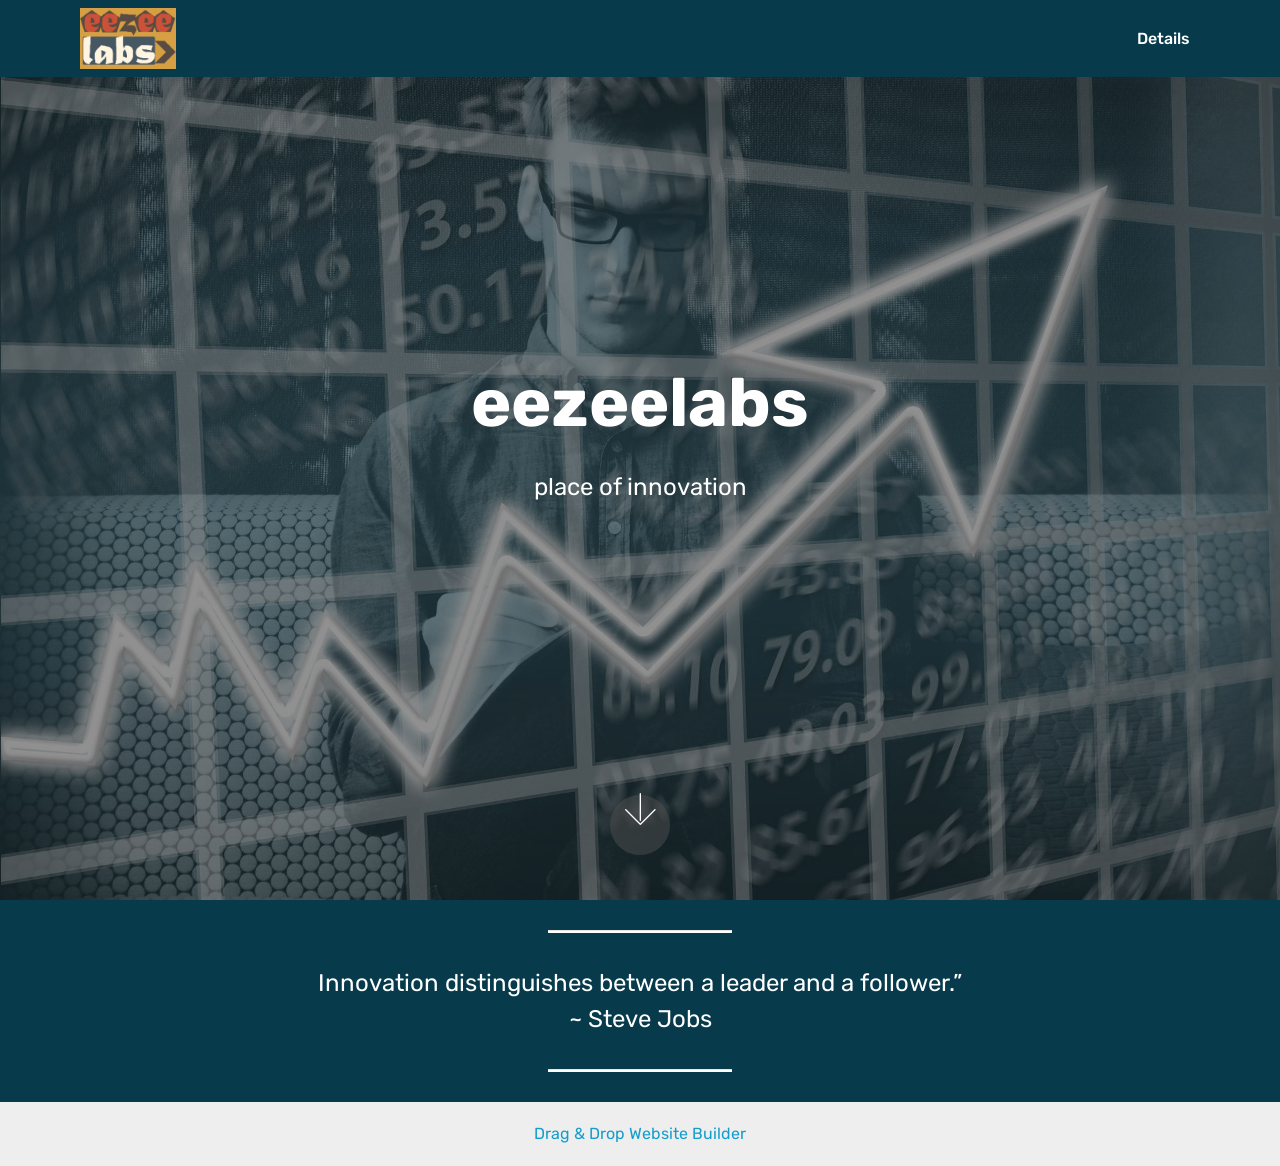
==== commit 00bd82c9: "Add files via upload" ====
--- a/index.html
+++ b/index.html
@@ -21,7 +21,7 @@
   <link rel="stylesheet" href="assets/theme/css/style.css">
   <link rel="preload" href="https://fonts.googleapis.com/css?family=Rubik:300,400,500,600,700,800,900,300i,400i,500i,600i,700i,800i,900i&display=swap" as="style" onload="this.onload=null;this.rel='stylesheet'">
   <noscript><link rel="stylesheet" href="https://fonts.googleapis.com/css?family=Rubik:300,400,500,600,700,800,900,300i,400i,500i,600i,700i,800i,900i&display=swap"></noscript>
-  <link rel="preload" as="style" href="assets/mobirise/css/mbr-additional.css?v=tnESR0"><link rel="stylesheet" href="assets/mobirise/css/mbr-additional.css?v=tnESR0" type="text/css">
+  <link rel="preload" as="style" href="assets/mobirise/css/mbr-additional.css?v=H4Yajd"><link rel="stylesheet" href="assets/mobirise/css/mbr-additional.css?v=H4Yajd" type="text/css">
 
   
   
@@ -97,7 +97,7 @@
             <hr class="line" style="width: 25%;">
         </div>
     </div>
-</section><section class="display-7" style="padding: 0;align-items: center;justify-content: center;flex-wrap: wrap;    align-content: center;display: flex;position: relative;height: 4rem;"><a href="https://mobiri.se/262153" style="flex: 1 1;height: 4rem;position: absolute;width: 100%;z-index: 1;"><img alt="" style="height: 4rem;" src="[data-uri]"></a><p style="margin: 0;text-align: center;" class="display-7">&#8204;</p><a style="z-index:1" href="https://mobirise.com/html-builder.html">HTML Website Creator</a></section><script src="assets/popper/popper.min.js"></script>  <script src="assets/web/assets/jquery/jquery.min.js"></script>  <script src="assets/bootstrap/js/bootstrap.min.js"></script>  <script src="assets/tether/tether.min.js"></script>  <script src="assets/smoothscroll/smooth-scroll.js"></script>  <script src="assets/dropdown/js/nav-dropdown.js"></script>  <script src="assets/dropdown/js/navbar-dropdown.js"></script>  <script src="assets/touchswipe/jquery.touch-swipe.min.js"></script>  <script src="assets/parallax/jarallax.min.js"></script>  <script src="assets/theme/js/script.js"></script>  
+</section><section class="display-7" style="padding: 0;align-items: center;justify-content: center;flex-wrap: wrap;    align-content: center;display: flex;position: relative;height: 4rem;"><a href="https://mobiri.se/262153" style="flex: 1 1;height: 4rem;position: absolute;width: 100%;z-index: 1;"><img alt="" style="height: 4rem;" src="[data-uri]"></a><p style="margin: 0;text-align: center;" class="display-7">&#8204;</p><a style="z-index:1" href="https://mobirise.com/drag-drop-website-builder.html">Drag & Drop Website Builder</a></section><script src="assets/popper/popper.min.js"></script>  <script src="assets/web/assets/jquery/jquery.min.js"></script>  <script src="assets/bootstrap/js/bootstrap.min.js"></script>  <script src="assets/tether/tether.min.js"></script>  <script src="assets/smoothscroll/smooth-scroll.js"></script>  <script src="assets/dropdown/js/nav-dropdown.js"></script>  <script src="assets/dropdown/js/navbar-dropdown.js"></script>  <script src="assets/touchswipe/jquery.touch-swipe.min.js"></script>  <script src="assets/parallax/jarallax.min.js"></script>  <script src="assets/theme/js/script.js"></script>  
   
   
 </body>
--- a/assets/mobirise/css/mbr-additional.css
+++ b/assets/mobirise/css/mbr-additional.css
@@ -1114,421 +1114,3 @@
     width: 100% !important;
   }
 }
-.cid-s3xLVtD0gV .navbar {
-  background: #073b4c;
-  transition: none;
-  min-height: 77px;
-  padding: .5rem 0;
-}
-.cid-s3xLVtD0gV .navbar-dropdown.bg-color.transparent.opened {
-  background: #073b4c;
-}
-.cid-s3xLVtD0gV a {
-  font-style: normal;
-}
-.cid-s3xLVtD0gV .nav-item span {
-  padding-right: 0.4em;
-  line-height: 0.5em;
-  vertical-align: text-bottom;
-  position: relative;
-  text-decoration: none;
-}
-.cid-s3xLVtD0gV .nav-item a {
-  display: -webkit-flex;
-  align-items: center;
-  justify-content: center;
-  padding: 0.7rem 0 !important;
-  margin: 0rem .65rem !important;
-  -webkit-align-items: center;
-  -webkit-justify-content: center;
-}
-.cid-s3xLVtD0gV .nav-item:focus,
-.cid-s3xLVtD0gV .nav-link:focus {
-  outline: none;
-}
-.cid-s3xLVtD0gV .btn {
-  padding: 0.4rem 1.5rem;
-  display: -webkit-inline-flex;
-  align-items: center;
-  -webkit-align-items: center;
-}
-.cid-s3xLVtD0gV .btn .mbr-iconfont {
-  font-size: 1.6rem;
-}
-.cid-s3xLVtD0gV .menu-logo {
-  margin-right: auto;
-}
-.cid-s3xLVtD0gV .menu-logo .navbar-brand {
-  display: flex;
-  margin-left: 5rem;
-  padding: 0;
-  transition: padding .2s;
-  min-height: 3.8rem;
-  -webkit-align-items: center;
-  align-items: center;
-}
-.cid-s3xLVtD0gV .menu-logo .navbar-brand .navbar-caption-wrap {
-  display: flex;
-  -webkit-align-items: center;
-  align-items: center;
-  word-break: break-word;
-  min-width: 7rem;
-  margin: .3rem 0;
-}
-.cid-s3xLVtD0gV .menu-logo .navbar-brand .navbar-caption-wrap .navbar-caption {
-  line-height: 1.2rem !important;
-  padding-right: 2rem;
-}
-.cid-s3xLVtD0gV .menu-logo .navbar-brand .navbar-logo {
-  font-size: 4rem;
-  transition: font-size 0.25s;
-}
-.cid-s3xLVtD0gV .menu-logo .navbar-brand .navbar-logo img {
-  display: flex;
-}
-.cid-s3xLVtD0gV .menu-logo .navbar-brand .navbar-logo .mbr-iconfont {
-  transition: font-size 0.25s;
-}
-.cid-s3xLVtD0gV .menu-logo .navbar-brand .navbar-logo a {
-  display: inline-flex;
-}
-.cid-s3xLVtD0gV .navbar-toggleable-sm .navbar-collapse {
-  justify-content: flex-end;
-  -webkit-justify-content: flex-end;
-  padding-right: 5rem;
-  width: auto;
-}
-.cid-s3xLVtD0gV .navbar-toggleable-sm .navbar-collapse .navbar-nav {
-  flex-wrap: wrap;
-  -webkit-flex-wrap: wrap;
-  padding-left: 0;
-}
-.cid-s3xLVtD0gV .navbar-toggleable-sm .navbar-collapse .navbar-nav .nav-item {
-  -webkit-align-self: center;
-  align-self: center;
-}
-.cid-s3xLVtD0gV .navbar-toggleable-sm .navbar-collapse .navbar-buttons {
-  padding-left: 0;
-  padding-bottom: 0;
-}
-.cid-s3xLVtD0gV .dropdown .dropdown-menu {
-  background: #073b4c;
-  display: none;
-  position: absolute;
-  min-width: 5rem;
-  padding-top: 1.4rem;
-  padding-bottom: 1.4rem;
-  text-align: left;
-}
-.cid-s3xLVtD0gV .dropdown .dropdown-menu .dropdown-item {
-  width: auto;
-  padding: 0.235em 1.5385em 0.235em 1.5385em !important;
-}
-.cid-s3xLVtD0gV .dropdown .dropdown-menu .dropdown-item::after {
-  right: 0.5rem;
-}
-.cid-s3xLVtD0gV .dropdown .dropdown-menu .dropdown-submenu {
-  margin: 0;
-}
-.cid-s3xLVtD0gV .dropdown.open > .dropdown-menu {
-  display: block;
-}
-.cid-s3xLVtD0gV .navbar-toggleable-sm.opened:after {
-  position: absolute;
-  width: 100vw;
-  height: 100vh;
-  content: '';
-  background-color: rgba(0, 0, 0, 0.1);
-  left: 0;
-  bottom: 0;
-  transform: translateY(100%);
-  -webkit-transform: translateY(100%);
-  z-index: 1000;
-}
-.cid-s3xLVtD0gV .navbar.navbar-short {
-  min-height: 60px;
-  transition: all .2s;
-}
-.cid-s3xLVtD0gV .navbar.navbar-short .navbar-toggler-right {
-  top: 20px;
-}
-.cid-s3xLVtD0gV .navbar.navbar-short .navbar-logo a {
-  font-size: 2.5rem !important;
-  line-height: 2.5rem;
-  transition: font-size 0.25s;
-}
-.cid-s3xLVtD0gV .navbar.navbar-short .navbar-logo a .mbr-iconfont {
-  font-size: 2.5rem !important;
-}
-.cid-s3xLVtD0gV .navbar.navbar-short .navbar-logo a img {
-  height: 3rem !important;
-}
-.cid-s3xLVtD0gV .navbar.navbar-short .navbar-brand {
-  min-height: 3rem;
-}
-.cid-s3xLVtD0gV button.navbar-toggler {
-  width: 31px;
-  height: 18px;
-  cursor: pointer;
-  transition: all .2s;
-  top: 1.5rem;
-  right: 1rem;
-}
-.cid-s3xLVtD0gV button.navbar-toggler:focus {
-  outline: none;
-}
-.cid-s3xLVtD0gV button.navbar-toggler .hamburger span {
-  position: absolute;
-  right: 0;
-  width: 30px;
-  height: 2px;
-  border-right: 5px;
-  background-color: #0f7699;
-}
-.cid-s3xLVtD0gV button.navbar-toggler .hamburger span:nth-child(1) {
-  top: 0;
-  transition: all .2s;
-}
-.cid-s3xLVtD0gV button.navbar-toggler .hamburger span:nth-child(2) {
-  top: 8px;
-  transition: all .15s;
-}
-.cid-s3xLVtD0gV button.navbar-toggler .hamburger span:nth-child(3) {
-  top: 8px;
-  transition: all .15s;
-}
-.cid-s3xLVtD0gV button.navbar-toggler .hamburger span:nth-child(4) {
-  top: 16px;
-  transition: all .2s;
-}
-.cid-s3xLVtD0gV nav.opened .hamburger span:nth-child(1) {
-  top: 8px;
-  width: 0;
-  opacity: 0;
-  right: 50%;
-  transition: all .2s;
-}
-.cid-s3xLVtD0gV nav.opened .hamburger span:nth-child(2) {
-  -webkit-transform: rotate(45deg);
-  transform: rotate(45deg);
-  transition: all .25s;
-}
-.cid-s3xLVtD0gV nav.opened .hamburger span:nth-child(3) {
-  -webkit-transform: rotate(-45deg);
-  transform: rotate(-45deg);
-  transition: all .25s;
-}
-.cid-s3xLVtD0gV nav.opened .hamburger span:nth-child(4) {
-  top: 8px;
-  width: 0;
-  opacity: 0;
-  right: 50%;
-  transition: all .2s;
-}
-.cid-s3xLVtD0gV .collapsed.navbar-expand {
-  flex-direction: column;
-  -webkit-flex-direction: column;
-}
-.cid-s3xLVtD0gV .collapsed .btn {
-  display: -webkit-flex;
-}
-.cid-s3xLVtD0gV .collapsed .navbar-collapse {
-  display: none !important;
-  padding-right: 0 !important;
-}
-.cid-s3xLVtD0gV .collapsed .navbar-collapse.collapsing,
-.cid-s3xLVtD0gV .collapsed .navbar-collapse.show {
-  display: block !important;
-}
-.cid-s3xLVtD0gV .collapsed .navbar-collapse.collapsing .navbar-nav,
-.cid-s3xLVtD0gV .collapsed .navbar-collapse.show .navbar-nav {
-  display: block;
-  text-align: center;
-}
-.cid-s3xLVtD0gV .collapsed .navbar-collapse.collapsing .navbar-nav .nav-item,
-.cid-s3xLVtD0gV .collapsed .navbar-collapse.show .navbar-nav .nav-item {
-  clear: both;
-}
-.cid-s3xLVtD0gV .collapsed .navbar-collapse.collapsing .navbar-nav .nav-item:last-child,
-.cid-s3xLVtD0gV .collapsed .navbar-collapse.show .navbar-nav .nav-item:last-child {
-  margin-bottom: 1rem;
-}
-.cid-s3xLVtD0gV .collapsed .navbar-collapse.collapsing .navbar-buttons,
-.cid-s3xLVtD0gV .collapsed .navbar-collapse.show .navbar-buttons {
-  text-align: center;
-}
-.cid-s3xLVtD0gV .collapsed .navbar-collapse.collapsing .navbar-buttons:last-child,
-.cid-s3xLVtD0gV .collapsed .navbar-collapse.show .navbar-buttons:last-child {
-  margin-bottom: 1rem;
-}
-@media (min-width: 1024px) {
-  .cid-s3xLVtD0gV .collapsed:not(.navbar-short) .navbar-collapse {
-    max-height: calc(98.5vh - 3.8rem);
-  }
-}
-.cid-s3xLVtD0gV .collapsed button.navbar-toggler {
-  display: block;
-}
-.cid-s3xLVtD0gV .collapsed .navbar-brand {
-  margin-left: 1rem !important;
-}
-.cid-s3xLVtD0gV .collapsed .navbar-toggleable-sm {
-  flex-direction: column;
-  -webkit-flex-direction: column;
-}
-.cid-s3xLVtD0gV .collapsed .dropdown .dropdown-menu {
-  width: 100%;
-  text-align: center;
-  position: relative;
-  opacity: 0;
-  overflow: hidden;
-  display: block;
-  height: 0;
-  visibility: hidden;
-  padding: 0;
-  transition-duration: .5s;
-  transition-property: opacity,padding,height;
-}
-.cid-s3xLVtD0gV .collapsed .dropdown.open > .dropdown-menu {
-  position: relative;
-  opacity: 1;
-  height: auto;
-  padding: 1.4rem 0;
-  visibility: visible;
-}
-.cid-s3xLVtD0gV .collapsed .dropdown .dropdown-submenu {
-  left: 0;
-  text-align: center;
-  width: 100%;
-}
-.cid-s3xLVtD0gV .collapsed .dropdown .dropdown-toggle[data-toggle="dropdown-submenu"]::after {
-  margin-top: 0;
-  position: inherit;
-  right: 0;
-  top: 50%;
-  display: inline-block;
-  width: 0;
-  height: 0;
-  margin-left: .3em;
-  vertical-align: middle;
-  content: "";
-  border-top: .30em solid;
-  border-right: .30em solid transparent;
-  border-left: .30em solid transparent;
-}
-@media (max-width: 1023px) {
-  .cid-s3xLVtD0gV.navbar-expand {
-    flex-direction: column;
-    -webkit-flex-direction: column;
-  }
-  .cid-s3xLVtD0gV img {
-    height: 3.8rem !important;
-  }
-  .cid-s3xLVtD0gV .btn {
-    display: -webkit-flex;
-  }
-  .cid-s3xLVtD0gV button.navbar-toggler {
-    display: block;
-  }
-  .cid-s3xLVtD0gV .navbar-brand {
-    margin-left: 1rem !important;
-  }
-  .cid-s3xLVtD0gV .navbar-toggleable-sm {
-    flex-direction: column;
-    -webkit-flex-direction: column;
-  }
-  .cid-s3xLVtD0gV .navbar-collapse {
-    display: none !important;
-    padding-right: 0 !important;
-  }
-  .cid-s3xLVtD0gV .navbar-collapse.collapsing,
-  .cid-s3xLVtD0gV .navbar-collapse.show {
-    display: block !important;
-  }
-  .cid-s3xLVtD0gV .navbar-collapse.collapsing .navbar-nav,
-  .cid-s3xLVtD0gV .navbar-collapse.show .navbar-nav {
-    display: block;
-    text-align: center;
-  }
-  .cid-s3xLVtD0gV .navbar-collapse.collapsing .navbar-nav .nav-item,
-  .cid-s3xLVtD0gV .navbar-collapse.show .navbar-nav .nav-item {
-    clear: both;
-  }
-  .cid-s3xLVtD0gV .navbar-collapse.collapsing .navbar-nav .nav-item:last-child,
-  .cid-s3xLVtD0gV .navbar-collapse.show .navbar-nav .nav-item:last-child {
-    margin-bottom: 1rem;
-  }
-  .cid-s3xLVtD0gV .navbar-collapse.collapsing .navbar-buttons,
-  .cid-s3xLVtD0gV .navbar-collapse.show .navbar-buttons {
-    text-align: center;
-  }
-  .cid-s3xLVtD0gV .navbar-collapse.collapsing .navbar-buttons:last-child,
-  .cid-s3xLVtD0gV .navbar-collapse.show .navbar-buttons:last-child {
-    margin-bottom: 1rem;
-  }
-  .cid-s3xLVtD0gV .dropdown .dropdown-menu {
-    width: 100%;
-    text-align: center;
-    position: relative;
-    opacity: 0;
-    overflow: hidden;
-    display: block;
-    height: 0;
-    visibility: hidden;
-    padding: 0;
-    transition-duration: .5s;
-    transition-property: opacity,padding,height;
-  }
-  .cid-s3xLVtD0gV .dropdown.open > .dropdown-menu {
-    position: relative;
-    opacity: 1;
-    height: auto;
-    padding: 1.4rem 0;
-    visibility: visible;
-  }
-  .cid-s3xLVtD0gV .dropdown .dropdown-submenu {
-    left: 0;
-    text-align: center;
-    width: 100%;
-  }
-  .cid-s3xLVtD0gV .dropdown .dropdown-toggle[data-toggle="dropdown-submenu"]::after {
-    margin-top: 0;
-    position: inherit;
-    right: 0;
-    top: 50%;
-    display: inline-block;
-    width: 0;
-    height: 0;
-    margin-left: .3em;
-    vertical-align: middle;
-    content: "";
-    border-top: .30em solid;
-    border-right: .30em solid transparent;
-    border-left: .30em solid transparent;
-  }
-}
-@media (min-width: 767px) {
-  .cid-s3xLVtD0gV .menu-logo {
-    flex-shrink: 0;
-    -webkit-flex-shrink: 0;
-  }
-}
-.cid-s3xLVtD0gV .navbar-collapse {
-  flex-basis: auto;
-  -webkit-flex-basis: auto;
-}
-.cid-s3xLVtD0gV .nav-link:hover,
-.cid-s3xLVtD0gV .dropdown-item:hover {
-  color: #55b4d4 !important;
-}
-.cid-s3yAOq35ns {
-  padding-top: 60px;
-  padding-bottom: 60px;
-  background-color: #cebfaf;
-}
-.cid-s3yAOq35ns .mbr-section-subtitle {
-  color: #767676;
-}
-.cid-s3yAOq35ns .mbr-section-subtitle DIV {
-  text-align: left;
-}
--- a/assets/mobirise/css/mbr-additional.css
+++ b/assets/mobirise/css/mbr-additional.css
@@ -1114,421 +1114,3 @@
     width: 100% !important;
   }
 }
-.cid-s3xLVtD0gV .navbar {
-  background: #073b4c;
-  transition: none;
-  min-height: 77px;
-  padding: .5rem 0;
-}
-.cid-s3xLVtD0gV .navbar-dropdown.bg-color.transparent.opened {
-  background: #073b4c;
-}
-.cid-s3xLVtD0gV a {
-  font-style: normal;
-}
-.cid-s3xLVtD0gV .nav-item span {
-  padding-right: 0.4em;
-  line-height: 0.5em;
-  vertical-align: text-bottom;
-  position: relative;
-  text-decoration: none;
-}
-.cid-s3xLVtD0gV .nav-item a {
-  display: -webkit-flex;
-  align-items: center;
-  justify-content: center;
-  padding: 0.7rem 0 !important;
-  margin: 0rem .65rem !important;
-  -webkit-align-items: center;
-  -webkit-justify-content: center;
-}
-.cid-s3xLVtD0gV .nav-item:focus,
-.cid-s3xLVtD0gV .nav-link:focus {
-  outline: none;
-}
-.cid-s3xLVtD0gV .btn {
-  padding: 0.4rem 1.5rem;
-  display: -webkit-inline-flex;
-  align-items: center;
-  -webkit-align-items: center;
-}
-.cid-s3xLVtD0gV .btn .mbr-iconfont {
-  font-size: 1.6rem;
-}
-.cid-s3xLVtD0gV .menu-logo {
-  margin-right: auto;
-}
-.cid-s3xLVtD0gV .menu-logo .navbar-brand {
-  display: flex;
-  margin-left: 5rem;
-  padding: 0;
-  transition: padding .2s;
-  min-height: 3.8rem;
-  -webkit-align-items: center;
-  align-items: center;
-}
-.cid-s3xLVtD0gV .menu-logo .navbar-brand .navbar-caption-wrap {
-  display: flex;
-  -webkit-align-items: center;
-  align-items: center;
-  word-break: break-word;
-  min-width: 7rem;
-  margin: .3rem 0;
-}
-.cid-s3xLVtD0gV .menu-logo .navbar-brand .navbar-caption-wrap .navbar-caption {
-  line-height: 1.2rem !important;
-  padding-right: 2rem;
-}
-.cid-s3xLVtD0gV .menu-logo .navbar-brand .navbar-logo {
-  font-size: 4rem;
-  transition: font-size 0.25s;
-}
-.cid-s3xLVtD0gV .menu-logo .navbar-brand .navbar-logo img {
-  display: flex;
-}
-.cid-s3xLVtD0gV .menu-logo .navbar-brand .navbar-logo .mbr-iconfont {
-  transition: font-size 0.25s;
-}
-.cid-s3xLVtD0gV .menu-logo .navbar-brand .navbar-logo a {
-  display: inline-flex;
-}
-.cid-s3xLVtD0gV .navbar-toggleable-sm .navbar-collapse {
-  justify-content: flex-end;
-  -webkit-justify-content: flex-end;
-  padding-right: 5rem;
-  width: auto;
-}
-.cid-s3xLVtD0gV .navbar-toggleable-sm .navbar-collapse .navbar-nav {
-  flex-wrap: wrap;
-  -webkit-flex-wrap: wrap;
-  padding-left: 0;
-}
-.cid-s3xLVtD0gV .navbar-toggleable-sm .navbar-collapse .navbar-nav .nav-item {
-  -webkit-align-self: center;
-  align-self: center;
-}
-.cid-s3xLVtD0gV .navbar-toggleable-sm .navbar-collapse .navbar-buttons {
-  padding-left: 0;
-  padding-bottom: 0;
-}
-.cid-s3xLVtD0gV .dropdown .dropdown-menu {
-  background: #073b4c;
-  display: none;
-  position: absolute;
-  min-width: 5rem;
-  padding-top: 1.4rem;
-  padding-bottom: 1.4rem;
-  text-align: left;
-}
-.cid-s3xLVtD0gV .dropdown .dropdown-menu .dropdown-item {
-  width: auto;
-  padding: 0.235em 1.5385em 0.235em 1.5385em !important;
-}
-.cid-s3xLVtD0gV .dropdown .dropdown-menu .dropdown-item::after {
-  right: 0.5rem;
-}
-.cid-s3xLVtD0gV .dropdown .dropdown-menu .dropdown-submenu {
-  margin: 0;
-}
-.cid-s3xLVtD0gV .dropdown.open > .dropdown-menu {
-  display: block;
-}
-.cid-s3xLVtD0gV .navbar-toggleable-sm.opened:after {
-  position: absolute;
-  width: 100vw;
-  height: 100vh;
-  content: '';
-  background-color: rgba(0, 0, 0, 0.1);
-  left: 0;
-  bottom: 0;
-  transform: translateY(100%);
-  -webkit-transform: translateY(100%);
-  z-index: 1000;
-}
-.cid-s3xLVtD0gV .navbar.navbar-short {
-  min-height: 60px;
-  transition: all .2s;
-}
-.cid-s3xLVtD0gV .navbar.navbar-short .navbar-toggler-right {
-  top: 20px;
-}
-.cid-s3xLVtD0gV .navbar.navbar-short .navbar-logo a {
-  font-size: 2.5rem !important;
-  line-height: 2.5rem;
-  transition: font-size 0.25s;
-}
-.cid-s3xLVtD0gV .navbar.navbar-short .navbar-logo a .mbr-iconfont {
-  font-size: 2.5rem !important;
-}
-.cid-s3xLVtD0gV .navbar.navbar-short .navbar-logo a img {
-  height: 3rem !important;
-}
-.cid-s3xLVtD0gV .navbar.navbar-short .navbar-brand {
-  min-height: 3rem;
-}
-.cid-s3xLVtD0gV button.navbar-toggler {
-  width: 31px;
-  height: 18px;
-  cursor: pointer;
-  transition: all .2s;
-  top: 1.5rem;
-  right: 1rem;
-}
-.cid-s3xLVtD0gV button.navbar-toggler:focus {
-  outline: none;
-}
-.cid-s3xLVtD0gV button.navbar-toggler .hamburger span {
-  position: absolute;
-  right: 0;
-  width: 30px;
-  height: 2px;
-  border-right: 5px;
-  background-color: #0f7699;
-}
-.cid-s3xLVtD0gV button.navbar-toggler .hamburger span:nth-child(1) {
-  top: 0;
-  transition: all .2s;
-}
-.cid-s3xLVtD0gV button.navbar-toggler .hamburger span:nth-child(2) {
-  top: 8px;
-  transition: all .15s;
-}
-.cid-s3xLVtD0gV button.navbar-toggler .hamburger span:nth-child(3) {
-  top: 8px;
-  transition: all .15s;
-}
-.cid-s3xLVtD0gV button.navbar-toggler .hamburger span:nth-child(4) {
-  top: 16px;
-  transition: all .2s;
-}
-.cid-s3xLVtD0gV nav.opened .hamburger span:nth-child(1) {
-  top: 8px;
-  width: 0;
-  opacity: 0;
-  right: 50%;
-  transition: all .2s;
-}
-.cid-s3xLVtD0gV nav.opened .hamburger span:nth-child(2) {
-  -webkit-transform: rotate(45deg);
-  transform: rotate(45deg);
-  transition: all .25s;
-}
-.cid-s3xLVtD0gV nav.opened .hamburger span:nth-child(3) {
-  -webkit-transform: rotate(-45deg);
-  transform: rotate(-45deg);
-  transition: all .25s;
-}
-.cid-s3xLVtD0gV nav.opened .hamburger span:nth-child(4) {
-  top: 8px;
-  width: 0;
-  opacity: 0;
-  right: 50%;
-  transition: all .2s;
-}
-.cid-s3xLVtD0gV .collapsed.navbar-expand {
-  flex-direction: column;
-  -webkit-flex-direction: column;
-}
-.cid-s3xLVtD0gV .collapsed .btn {
-  display: -webkit-flex;
-}
-.cid-s3xLVtD0gV .collapsed .navbar-collapse {
-  display: none !important;
-  padding-right: 0 !important;
-}
-.cid-s3xLVtD0gV .collapsed .navbar-collapse.collapsing,
-.cid-s3xLVtD0gV .collapsed .navbar-collapse.show {
-  display: block !important;
-}
-.cid-s3xLVtD0gV .collapsed .navbar-collapse.collapsing .navbar-nav,
-.cid-s3xLVtD0gV .collapsed .navbar-collapse.show .navbar-nav {
-  display: block;
-  text-align: center;
-}
-.cid-s3xLVtD0gV .collapsed .navbar-collapse.collapsing .navbar-nav .nav-item,
-.cid-s3xLVtD0gV .collapsed .navbar-collapse.show .navbar-nav .nav-item {
-  clear: both;
-}
-.cid-s3xLVtD0gV .collapsed .navbar-collapse.collapsing .navbar-nav .nav-item:last-child,
-.cid-s3xLVtD0gV .collapsed .navbar-collapse.show .navbar-nav .nav-item:last-child {
-  margin-bottom: 1rem;
-}
-.cid-s3xLVtD0gV .collapsed .navbar-collapse.collapsing .navbar-buttons,
-.cid-s3xLVtD0gV .collapsed .navbar-collapse.show .navbar-buttons {
-  text-align: center;
-}
-.cid-s3xLVtD0gV .collapsed .navbar-collapse.collapsing .navbar-buttons:last-child,
-.cid-s3xLVtD0gV .collapsed .navbar-collapse.show .navbar-buttons:last-child {
-  margin-bottom: 1rem;
-}
-@media (min-width: 1024px) {
-  .cid-s3xLVtD0gV .collapsed:not(.navbar-short) .navbar-collapse {
-    max-height: calc(98.5vh - 3.8rem);
-  }
-}
-.cid-s3xLVtD0gV .collapsed button.navbar-toggler {
-  display: block;
-}
-.cid-s3xLVtD0gV .collapsed .navbar-brand {
-  margin-left: 1rem !important;
-}
-.cid-s3xLVtD0gV .collapsed .navbar-toggleable-sm {
-  flex-direction: column;
-  -webkit-flex-direction: column;
-}
-.cid-s3xLVtD0gV .collapsed .dropdown .dropdown-menu {
-  width: 100%;
-  text-align: center;
-  position: relative;
-  opacity: 0;
-  overflow: hidden;
-  display: block;
-  height: 0;
-  visibility: hidden;
-  padding: 0;
-  transition-duration: .5s;
-  transition-property: opacity,padding,height;
-}
-.cid-s3xLVtD0gV .collapsed .dropdown.open > .dropdown-menu {
-  position: relative;
-  opacity: 1;
-  height: auto;
-  padding: 1.4rem 0;
-  visibility: visible;
-}
-.cid-s3xLVtD0gV .collapsed .dropdown .dropdown-submenu {
-  left: 0;
-  text-align: center;
-  width: 100%;
-}
-.cid-s3xLVtD0gV .collapsed .dropdown .dropdown-toggle[data-toggle="dropdown-submenu"]::after {
-  margin-top: 0;
-  position: inherit;
-  right: 0;
-  top: 50%;
-  display: inline-block;
-  width: 0;
-  height: 0;
-  margin-left: .3em;
-  vertical-align: middle;
-  content: "";
-  border-top: .30em solid;
-  border-right: .30em solid transparent;
-  border-left: .30em solid transparent;
-}
-@media (max-width: 1023px) {
-  .cid-s3xLVtD0gV.navbar-expand {
-    flex-direction: column;
-    -webkit-flex-direction: column;
-  }
-  .cid-s3xLVtD0gV img {
-    height: 3.8rem !important;
-  }
-  .cid-s3xLVtD0gV .btn {
-    display: -webkit-flex;
-  }
-  .cid-s3xLVtD0gV button.navbar-toggler {
-    display: block;
-  }
-  .cid-s3xLVtD0gV .navbar-brand {
-    margin-left: 1rem !important;
-  }
-  .cid-s3xLVtD0gV .navbar-toggleable-sm {
-    flex-direction: column;
-    -webkit-flex-direction: column;
-  }
-  .cid-s3xLVtD0gV .navbar-collapse {
-    display: none !important;
-    padding-right: 0 !important;
-  }
-  .cid-s3xLVtD0gV .navbar-collapse.collapsing,
-  .cid-s3xLVtD0gV .navbar-collapse.show {
-    display: block !important;
-  }
-  .cid-s3xLVtD0gV .navbar-collapse.collapsing .navbar-nav,
-  .cid-s3xLVtD0gV .navbar-collapse.show .navbar-nav {
-    display: block;
-    text-align: center;
-  }
-  .cid-s3xLVtD0gV .navbar-collapse.collapsing .navbar-nav .nav-item,
-  .cid-s3xLVtD0gV .navbar-collapse.show .navbar-nav .nav-item {
-    clear: both;
-  }
-  .cid-s3xLVtD0gV .navbar-collapse.collapsing .navbar-nav .nav-item:last-child,
-  .cid-s3xLVtD0gV .navbar-collapse.show .navbar-nav .nav-item:last-child {
-    margin-bottom: 1rem;
-  }
-  .cid-s3xLVtD0gV .navbar-collapse.collapsing .navbar-buttons,
-  .cid-s3xLVtD0gV .navbar-collapse.show .navbar-buttons {
-    text-align: center;
-  }
-  .cid-s3xLVtD0gV .navbar-collapse.collapsing .navbar-buttons:last-child,
-  .cid-s3xLVtD0gV .navbar-collapse.show .navbar-buttons:last-child {
-    margin-bottom: 1rem;
-  }
-  .cid-s3xLVtD0gV .dropdown .dropdown-menu {
-    width: 100%;
-    text-align: center;
-    position: relative;
-    opacity: 0;
-    overflow: hidden;
-    display: block;
-    height: 0;
-    visibility: hidden;
-    padding: 0;
-    transition-duration: .5s;
-    transition-property: opacity,padding,height;
-  }
-  .cid-s3xLVtD0gV .dropdown.open > .dropdown-menu {
-    position: relative;
-    opacity: 1;
-    height: auto;
-    padding: 1.4rem 0;
-    visibility: visible;
-  }
-  .cid-s3xLVtD0gV .dropdown .dropdown-submenu {
-    left: 0;
-    text-align: center;
-    width: 100%;
-  }
-  .cid-s3xLVtD0gV .dropdown .dropdown-toggle[data-toggle="dropdown-submenu"]::after {
-    margin-top: 0;
-    position: inherit;
-    right: 0;
-    top: 50%;
-    display: inline-block;
-    width: 0;
-    height: 0;
-    margin-left: .3em;
-    vertical-align: middle;
-    content: "";
-    border-top: .30em solid;
-    border-right: .30em solid transparent;
-    border-left: .30em solid transparent;
-  }
-}
-@media (min-width: 767px) {
-  .cid-s3xLVtD0gV .menu-logo {
-    flex-shrink: 0;
-    -webkit-flex-shrink: 0;
-  }
-}
-.cid-s3xLVtD0gV .navbar-collapse {
-  flex-basis: auto;
-  -webkit-flex-basis: auto;
-}
-.cid-s3xLVtD0gV .nav-link:hover,
-.cid-s3xLVtD0gV .dropdown-item:hover {
-  color: #55b4d4 !important;
-}
-.cid-s3yAOq35ns {
-  padding-top: 60px;
-  padding-bottom: 60px;
-  background-color: #cebfaf;
-}
-.cid-s3yAOq35ns .mbr-section-subtitle {
-  color: #767676;
-}
-.cid-s3yAOq35ns .mbr-section-subtitle DIV {
-  text-align: left;
-}
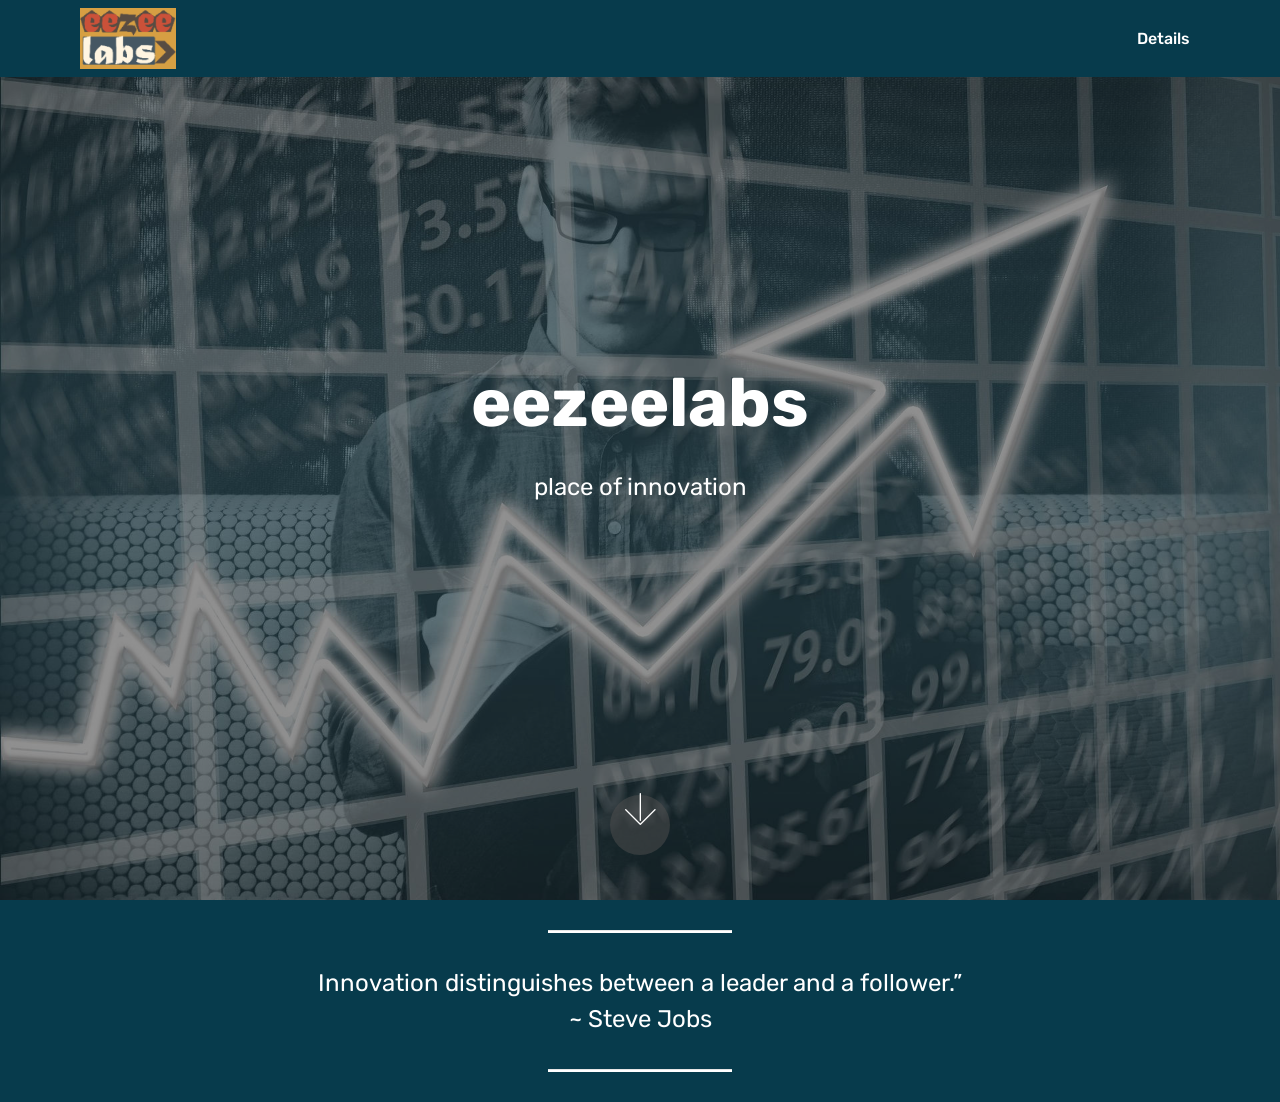
==== commit 0be592aa: "Fix HTML structure by closing div and section tags" ====
--- a/index.html
+++ b/index.html
@@ -96,9 +96,7 @@
             <div class="section-text align-center mbr-white mbr-fonts-style display-5">Innovation distinguishes between a leader and a follower.” <br>~ Steve Jobs</div>
             <hr class="line" style="width: 25%;">
         </div>
-    </div>
-</section><section class="display-7" style="padding: 0;align-items: center;justify-content: center;flex-wrap: wrap;    align-content: center;display: flex;position: relative;height: 4rem;"><a href="https://mobiri.se/262153" style="flex: 1 1;height: 4rem;position: absolute;width: 100%;z-index: 1;"><img alt="" style="height: 4rem;" src="[data-uri]"></a><p style="margin: 0;text-align: center;" class="display-7">&#8204;</p><a style="z-index:1" href="https://mobirise.com/drag-drop-website-builder.html">Drag & Drop Website Builder</a></section><script src="assets/popper/popper.min.js"></script>  <script src="assets/web/assets/jquery/jquery.min.js"></script>  <script src="assets/bootstrap/js/bootstrap.min.js"></script>  <script src="assets/tether/tether.min.js"></script>  <script src="assets/smoothscroll/smooth-scroll.js"></script>  <script src="assets/dropdown/js/nav-dropdown.js"></script>  <script src="assets/dropdown/js/navbar-dropdown.js"></script>  <script src="assets/touchswipe/jquery.touch-swipe.min.js"></script>  <script src="assets/parallax/jarallax.min.js"></script>  <script src="assets/theme/js/script.js"></script>  
-  
+    </div>  
   
 </body>
-</html>+</html>
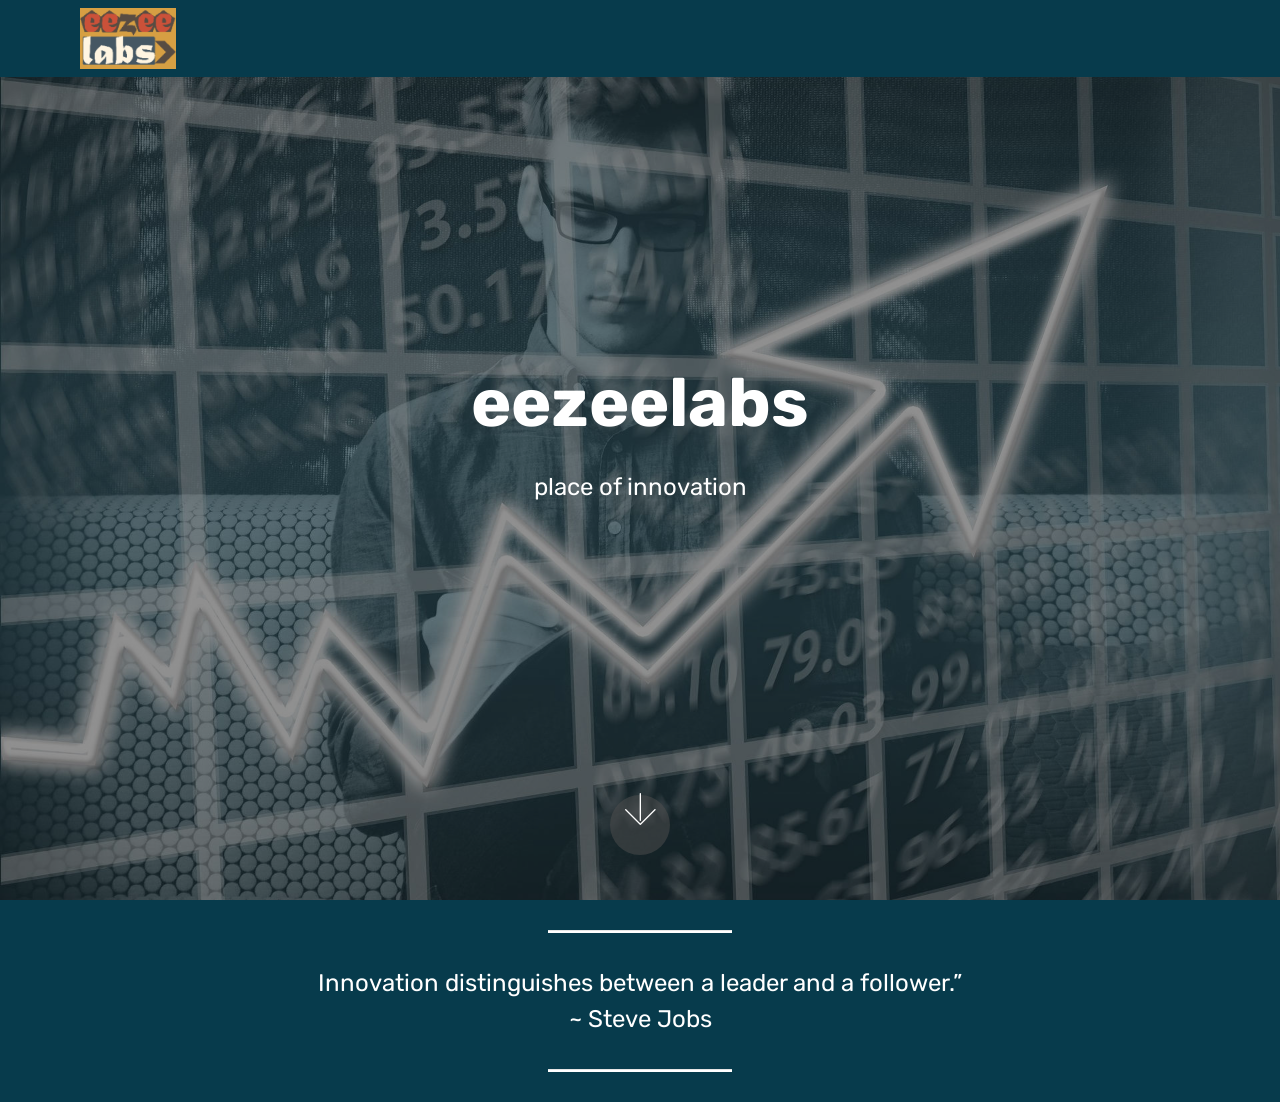
==== commit f3b76169: "Add files via upload" ====
--- a/index.html
+++ b/index.html
@@ -21,7 +21,7 @@
   <link rel="stylesheet" href="assets/theme/css/style.css">
   <link rel="preload" href="https://fonts.googleapis.com/css?family=Rubik:300,400,500,600,700,800,900,300i,400i,500i,600i,700i,800i,900i&display=swap" as="style" onload="this.onload=null;this.rel='stylesheet'">
   <noscript><link rel="stylesheet" href="https://fonts.googleapis.com/css?family=Rubik:300,400,500,600,700,800,900,300i,400i,500i,600i,700i,800i,900i&display=swap"></noscript>
-  <link rel="preload" as="style" href="assets/mobirise/css/mbr-additional.css?v=H4Yajd"><link rel="stylesheet" href="assets/mobirise/css/mbr-additional.css?v=H4Yajd" type="text/css">
+  <link rel="preload" as="style" href="assets/mobirise/css/mbr-additional.css?v=PwOVlj"><link rel="stylesheet" href="assets/mobirise/css/mbr-additional.css?v=PwOVlj" type="text/css">
 
   
   
@@ -49,13 +49,11 @@
                         <img src="assets/images/eezeelabs-square-v2-121x77.png" alt="" title="" style="height: 3.8rem;">
                     
                 </span>
-                <span class="navbar-caption-wrap"><a class="navbar-caption text-white display-2" href="index.html#header6-1"></a></span>
+                
             </div>
         </div>
         <div class="collapse navbar-collapse" id="navbarSupportedContent">
-            <ul class="navbar-nav nav-dropdown nav-right" data-app-modern-menu="true"><li class="nav-item">
-                    <a class="nav-link link text-white text-primary display-4" href="index.html#content10-2">Details</a>
-                </li></ul>
+            
             
         </div>
     </nav>
@@ -96,7 +94,7 @@
             <div class="section-text align-center mbr-white mbr-fonts-style display-5">Innovation distinguishes between a leader and a follower.” <br>~ Steve Jobs</div>
             <hr class="line" style="width: 25%;">
         </div>
-    </div>  
+    </div>
   
 </body>
 </html>
